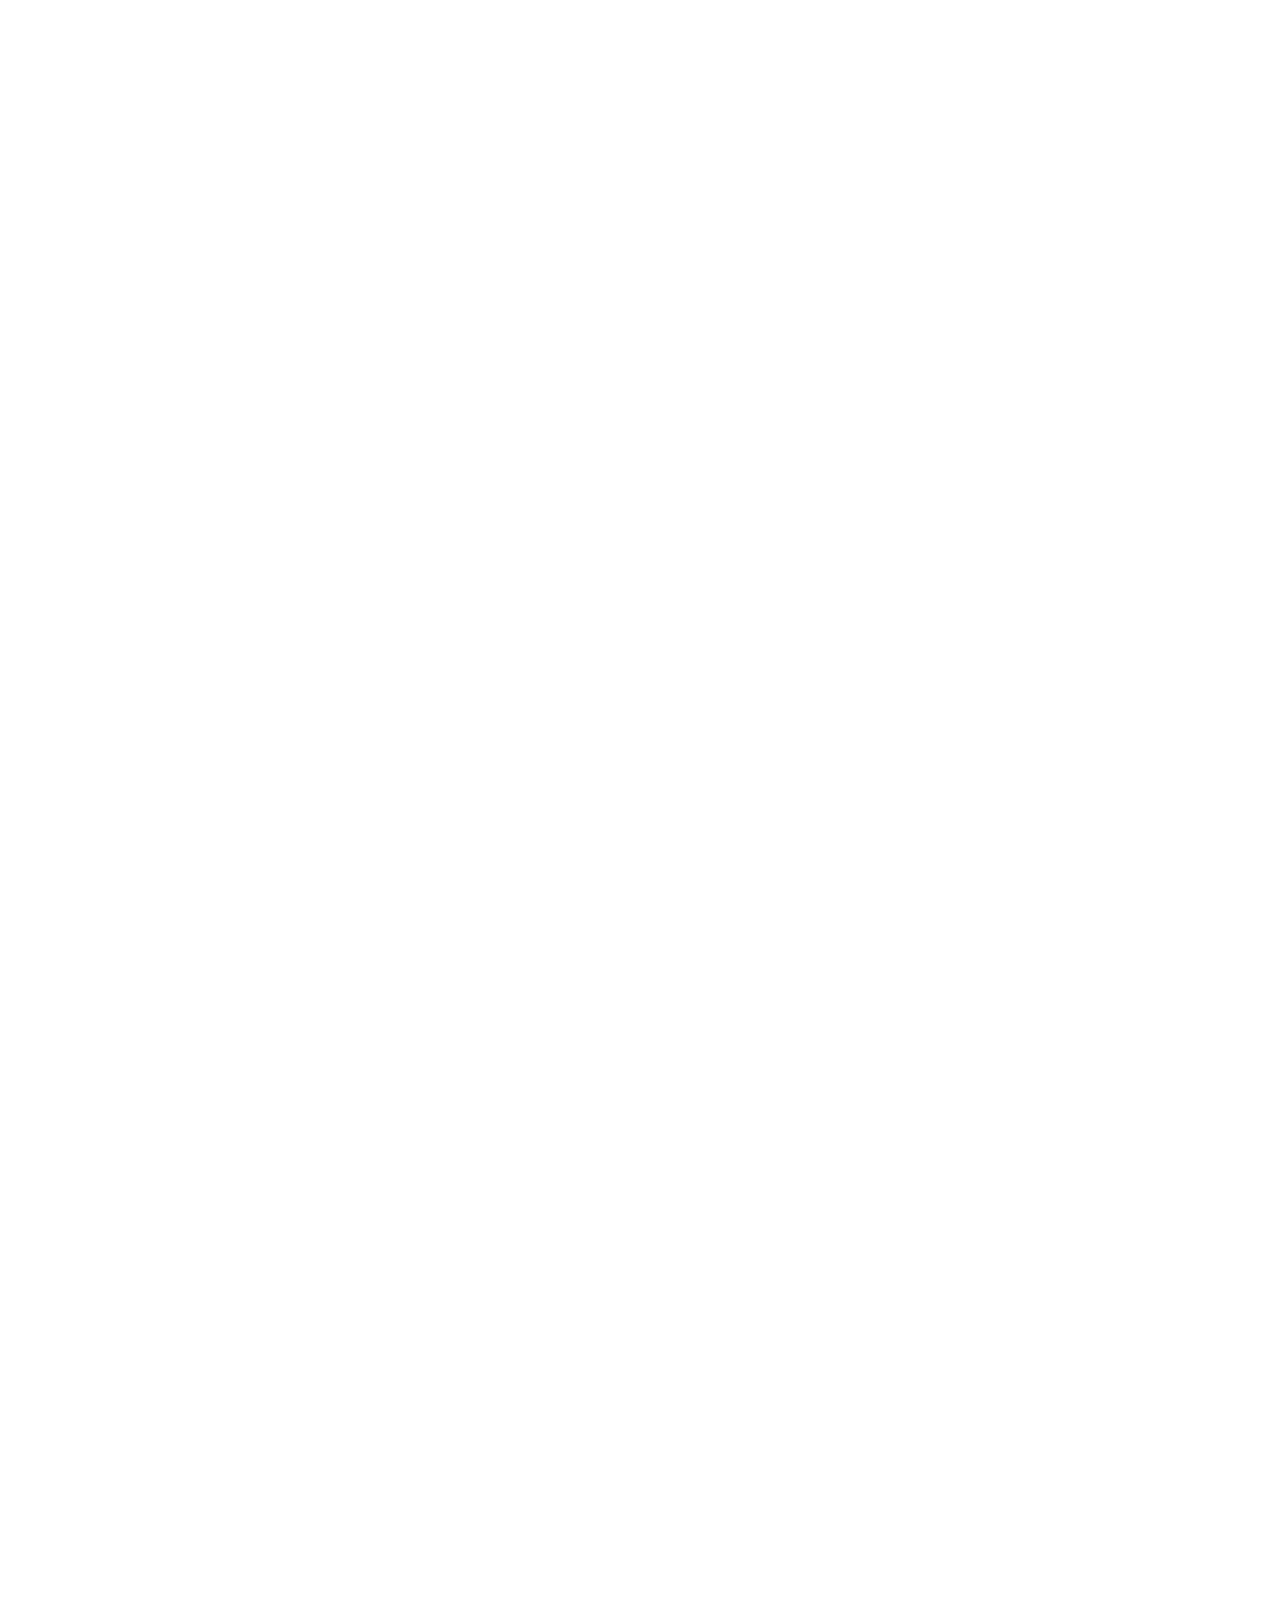
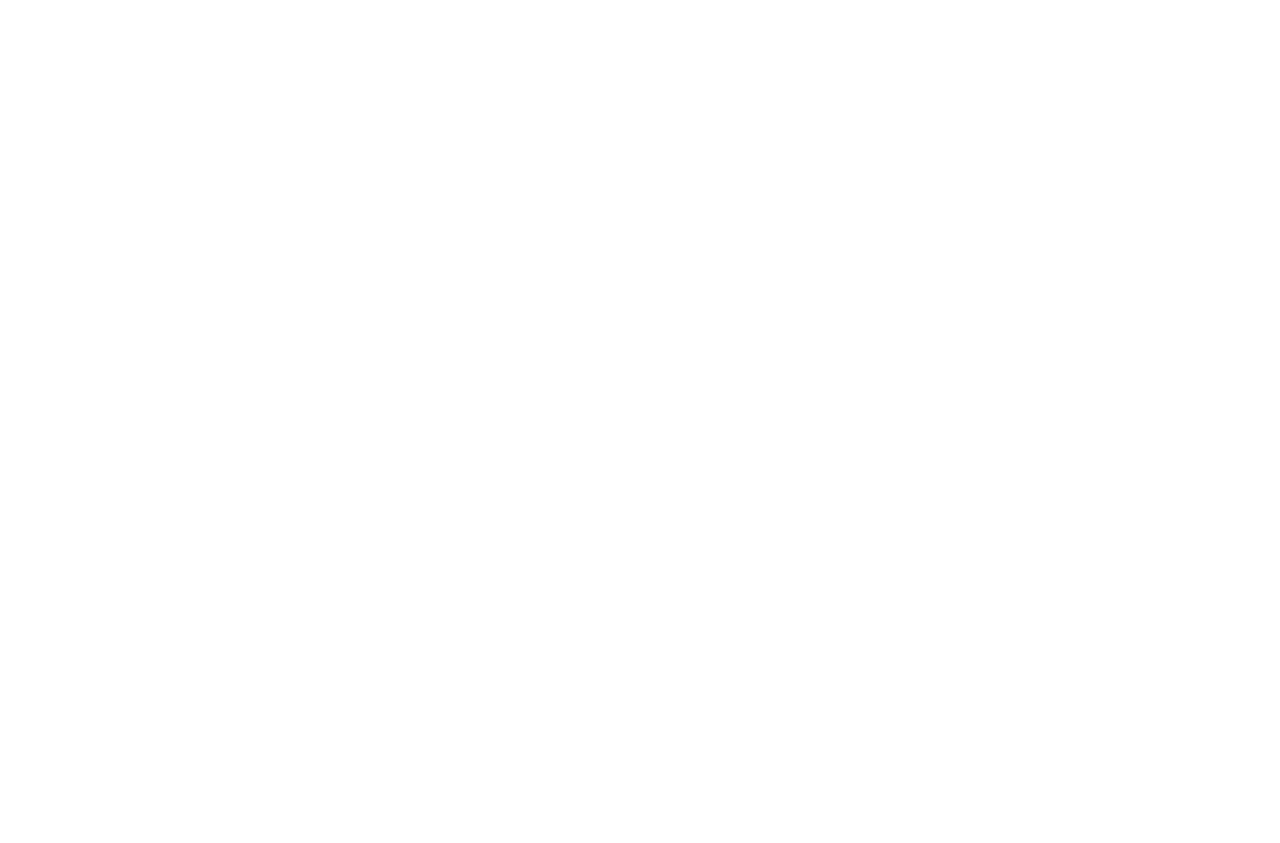
==== about.html @ 62fd4edf "Initial commit" ====
<!DOCTYPE html>
<html lang="en">
<head>
    <meta charset="UTF-8">
    <meta name="viewport" content="width=device-width, initial-scale=1.0">
    <title>Universe University</title>
    <link rel="stylesheet" href="offlines/bootstrap.min.css">
    <link rel="stylesheet" href="offlines/tabler-icons/webfont/tabler-icons.min.css">

    <link rel="stylesheet" href="styles.css">
    <link rel="stylesheet" href="responsiveness.css">
    <link rel="icon" href="images/single.png">
    <link rel="stylesheet" href="https://cdnjs.cloudflare.com/ajax/libs/odometer.js/0.4.8/themes/odometer-theme-default.css"/>
</head>
<body>

    <div class="overflow-x-hidden">
        
        <nav class="navbar navbar-expand-lg fixed-top">
            <div class="container d-flex flex-row">
                <a class="navbar-brand" href="#" style="width: 15%;">
                    <img src="images/multiple2.png" alt="" class="img-fluid" width="" height="20px">
                </a>
                <button class="navbar-toggler" type="button" data-bs-toggle="collapse" data-bs-target="#navbarSupportedContent" aria-controls="navbarSupportedContent" aria-expanded="false" aria-label="Toggle navigation">
                    <span class="navbar-toggler-icon"></span>
                </button>
                <div class="collapse navbar-collapse" id="navbarSupportedContent">
                    <ul class="navbar-nav mx-auto gap-4 mb-2 mb-lg-0">
                        <li class="nav-item">
                            <a class="nav-link px-2" aria-current="page" href="index">Home</a>
                        </li>
                        <li class="nav-item">
                            <a class="nav-link px-2" href="#academics">Courses</a>
                        </li>
                        <li class="nav-item">
                            <a class="nav-link px-2 active" href="#">About</a>
                        </li>
                        <li class="nav-item">
                            <a class="nav-link px-2" href="contact">Contact</a>
                        </li>
                    </ul>
                    <div class="d-flex flex-row gap-3 align-items-center">
                        <a href="login" class="btn" style="color: var(--deep) !important;">Login</a>
                        <a href="applicationform" class="btn navbtn d-flex align-items-center gap-2 justify-content-center"><span>Apply Now</span> <i class="ti ti-arrow-right"></i></a>
                    </div>
                </div>
            </div>
        </nav>

        <section class="R-herosection py-5">
            <div class="container pt-5">
                <div class="row d-flex align-items-center justify-content-center">
                    <div class="col-12 h-100">
                        <div class="card bg-transparent text-light border-0">
                            <h1 class="fw-bold">About Universe University</h1>
                            <p class="fs-5 d-flex gap-2"><a class="nav-link" href="index">Home</a> / <a class="nav-link" href="#">About</a></p>
                        </div>
                    </div>
                </div>
            </div>
        </section>

        <section class="about about2 py-5">
            <div class="container">
                <div class="row">
                    <div class="col mt-3 mb-5">
                        <div class="card text-center bg-transparent border-0">
                            <h3>About Universe University</h3>
                            <p class="fw-bol">🎓 Our education system inspires the next generation</p>
                        </div>
                    </div>
                    <div class="col-12">
                        <div class="card-img1 me-3 d-none d-lg-block d-md-block">
                            <img src="images/img5.jpg" alt="" class="img-fluid">
                        </div>
                        <p>At Universe University, we take pride in nurturing the minds of tomorrow. Our commitment to excellence extends beyond textbooks and lecture halls. Here's why our education system stands out:</p>
                        <ul class="p-0">
                            <li><b>Holistic Learning</b>: We believe education is more than facts and figures. It's about fostering critical thinking, creativity, and empathy. Our interdisciplinary approach encourages students to explore diverse subjects, bridging gaps between theory and practice.</li>
                            <li><b>Faculty Excellence</b>: Our esteemed faculty members are not just educators; they're mentors, researchers, and industry experts. They ignite curiosity, challenge norms, and inspire students to reach their full potential.</li>
                        </ul>
                        <ul class="p-0">
                            <li><b>Cutting-Edge Curriculum</b>: Our curriculum evolves with the times. We integrate emerging technologies, global perspectives, and real-world applications. Students engage in hands-on projects, internships, and collaborative ventures.</li>
                            <li><b>Innovation Hub</b>: Our campus buzzes with innovation. From hackathons to entrepreneurship boot camps, we empower students to create,disrupt, and lead. The spirit of innovation permeates every corner, from labs to dorm rooms.</li>
                            <li><b>Global Exposure</b>: We believe in expanding horizons. Our exchange programs, study abroad opportunities, and international partnerships connect students to a global network. Cultural diversity enriches the learning experience, fostering open-mindedness and adaptability.</li>
                        </ul>
                        <div class="card-img2 me-3 d-none d-lg-block d-md-block">
                            <img src="images/img5.jpg" alt="" class="img-fluid">
                        </div>
                        <ul class="p-0">
                            <li><b>Character Building</b>:Beyond academics, we emphasize character development. Integrity, resilience, and compassion are woven into our ethos. Students graduate not only with degrees but also with a sense of purpose and responsibility.</li>
                            <li><b>Alumni Impact</b>: Our alumni are trailblazers. They lead Fortune 500 companies, drive social change, and shape policy. Their success stories inspire current students, creating a powerful legacy.</li>
                        </ul>
                        <p>At Universe University, education transcends classrooms, it ignites passions, fuels dreams, and prepares the next generation for a dynamic world. Join us on this transformative journey!<br>Feel free to explore our website or reach out for more information.</p>
                        <a href="applicationform" class="btn mt-3 aboutbtn d-flex gap-2 align-items-center justify-content-center w-25"><span>Start Application</span> <i class="ti ti-arrow-right"></i></a>
                    </div>
                </div>
            </div>
        </section>

        <section class="campinfo aboutstats py-5">
            <div class="container">
                <div class="row align-items-center" id="countersSection">
                    <div class="col-12 my-3">
                        <h1 class="fw-bold">Check out the Figures...</h1>
                    </div>
                    <div class="col-lg-3 col-md-6 col-12 my-3">
                        <div class="card statcard border-0 p-3 text-center">
                            <div class="d-flex statistics text-center align-items-center justify-content-center">
                                <div class="odometer text-center" id="odometer1"></div>
                            </div>
                            <h6>Years of Existence</h6>
                        </div>                        
                    </div>
                    <div class="col-lg-3 col-md-6 col-12 my-3">
                        <div class="card statcard border-0 p-3 text-center">
                            <div class="d-flex statistics text-center align-items-center justify-content-center">
                                <div class="odometer text-center" id="odometer2"></div>
                                <span style="margin-top: -5px;">+</span>
                            </div>
                            <h6>Staffs &amp; Management</h6>
                        </div>                        
                    </div>
                    <div class="col-lg-3 col-md-6 col-12 my-3">
                        <div class="card statcard border-0 p-3 text-center">
                            <div class="d-flex statistics gap-1 text-center align-items-center justify-content-center">
                                <div class="odometer text-center" id="odometer3"></div>
                                <span style="margin-top: -5px;">M+</span>
                            </div>
                            <h6>Global Students</h6>
                        </div>                        
                    </div>
                    <div class="col-lg-3 col-md-6 col-12 my-3">
                        <div class="card statcard border-0 p-3 text-center">
                            <div class="d-flex statistics text-center align-items-center justify-content-center">
                                <div class="odometer text-center" id="odometer4"></div>
                                <span style="margin-top: -5px;">+</span>
                            </div>
                            <h6>Cultures &amp; Nationalities</h6>
                        </div>                        
                    </div>
                </div>
            </div>
        </section>

        <section class="faq py-5" id="faq">
            <div class="container">
                <div class="row align-items-center">
                    <div class="col-lg-6 col-md-6 col-12 my-3 d-none d-lg-block d-md-block">
                        <div>
                            <img src="images/img23.png" alt="" class="img-fluid">
                        </div>
                    </div>
                    <div class="col-lg-6 col-md-6 col-12 my-3">
                        <div class="faqs">
                            <h1 class="fw-bold mb-5">Faqs</h1>
                            <div class="accordion accordion-flush" id="accordionFlushExample">
                                <div class="accordion-item">
                                    <h2 class="accordion-header" id="flush-headingOne">
                                        <button class="accordion-button collapsed" type="button" data-bs-toggle="collapse" data-bs-target="#flush-collapseOne" aria-expanded="false" aria-controls="flush-collapseOne">About Universe University</button>
                                    </h2>
                                    <div id="flush-collapseOne" class="accordion-collapse collapse" aria-labelledby="flush-headingOne" data-bs-parent="#accordionFlushExample">
                                        <div class="accordion-body">
                                            Universe University was established by O.A Serah in 2024 for the public benefit. Afterwards, it is recognized globally... Esthablished to provide world-class education, Universe is actively building the future. We take pride in nurturing the minds of tomorrow. Our commitment to excellence extends beyond textbooks and lecture halls.
                                        </div>
                                    </div>
                                </div>
                                <div class="accordion-item">
                                    <h2 class="accordion-header" id="flush-headingTwo">
                                        <button class="accordion-button collapsed" type="button" data-bs-toggle="collapse" data-bs-target="#flush-collapseTwo" aria-expanded="false" aria-controls="flush-collapseTwo">Universe University Location</button>
                                    </h2>
                                    <div id="flush-collapseTwo" class="accordion-collapse collapse" aria-labelledby="flush-headingTwo" data-bs-parent="#accordionFlushExample">
                                        <div class="accordion-body">
                                            Somewhere not in the blue
                                        </div>
                                    </div>
                                </div>
                                <div class="accordion-item">
                                    <h2 class="accordion-header" id="flush-headingThree">
                                        <button class="accordion-button collapsed" type="button" data-bs-toggle="collapse" data-bs-target="#flush-collapseThree" aria-expanded="false" aria-controls="flush-collapseThree">Universe University Catchment</button>
                                    </h2>
                                    <div id="flush-collapseThree" class="accordion-collapse collapse" aria-labelledby="flush-headingThree" data-bs-parent="#accordionFlushExample">
                                        <div class="accordion-body">
                                            Places within 72km radius
                                        </div>
                                    </div>
                                </div>
                            </div>
                        </div>
                    </div>
                </div>
            </div>
        </section>

        <section class="newsletter py-5">
            <div class="container">
                <h2 class="mb-5">Academic News</h2>
                <div class="row align-items-center">
                    <div class="col-lg-8 col-12">
                        <div class="row news">
                            <div class="col-lg-6 col-md-6 my-3 col-12 mx-auto">
                                <div class="card bg-transparent border-0 p-3">
                                    <div class="card-img">
                                        <img src="images/img21.jpg" alt="..." class="img-fluid">
                                    </div>
                                    <div class="card-text mt-3">
                                        <h4>How to apply to universe</h4>
                                        <p>Lorem ipsum dolor sit amet consectetur, adipisicing elit. Quos maiores excepturi quam reprehenderit fugiat mollitia architecto non animi. Accusantium, unde.</p>
                                    </div>
                                </div>
                            </div>
                            <div class="col-lg-6 col-md-6 my-3 col-12 mx-auto">
                                <div class="card bg-transparent border-0 p-3">
                                    <div class="card-img">
                                        <img src="images/img21.jpg" alt="..." class="img-fluid">
                                    </div>
                                    <div class="card-text mt-3">
                                        <h4>Institution Fee Update</h4>
                                        <p>Lorem ipsum dolor sit amet consectetur, adipisicing elit. Quos maiores excepturi quam reprehenderit fugiat mollitia architecto non animi. Accusantium, unde.</p>
                                    </div>
                                </div>
                            </div>
                            <div class="col-6 mx-auto d-none">
                                <div class="card bg-transparent border-0 p-3">
                                    <div class="card-img">
                                        <img src="images/img21.jpg" alt="..." class="img-fluid">
                                    </div>
                                    <div class="card-text mt-3">
                                        <h4>Introducing free counselling sessions</h4>
                                        <p>Lorem ipsum dolor sit amet consectetur, adipisicing elit. Quos maiores excepturi quam reprehenderit fugiat mollitia architecto non animi. Accusantium, unde.</p>
                                    </div>
                                </div>
                            </div>
                        </div>
                    </div>
                    <div class="col-lg-4 col-md-6 col-12 my-3 mx-auto">
                        <div class="subscribe py-5 px-2 text-light gap-3">
                            <i class="ti ti-mail fs-1"></i>
                            <div class="sub-text text-center">
                                <h4 class="m-0">Subscribe To Newsletter</h4>
                                <p class="m-0">Get updates to news & events</p>
                            </div>
                            <form action="index" class="w-100 text-center d-flex flex-column justify-content-center align-items-center gap-2">
                                <input type="email" placeholder="Your Email" class="form-control">
                                <button type="submit" class="btn formbtn">Subscribe</button>
                            </form>
                        </div>
                    </div>
                </div>
            </div>
        </section>

        <footer class="pt-5 pb-3">
            <div class="container">
                <div class="row align-items-center">
                    <div class="col-lg-4 col-md-6 col-12 mt-3">
                        <img src="images/multiple2.png" alt="..." class="img-fluid w-75">
                        <p class="m-0 my-3">Universe University was established by O.A Serah in 2024 for the public benefit. Afterwards, it is recognized globally... Esthablished to provide world-class education, Universe is actively building the future.</p>
                    </div>
                    <div class="col-lg-3 col-md-6 col-12 mt-3">
                        <h4>Useful Links</h4>
                        <ul class="navbar-nav gap-2 mt-3">
                            <li><a class="nav-link p-0" href="applicationform">Application</a></li>
                            <li><a class="nav-link p-0" href="about#faq">FAQ</a></li>
                            <li><a class="nav-link p-0" href="alumni">Alumni</a></li>
                            <li><a class="nav-link p-0" href="#">Terms & conditions</a></li>
                            <li><a class="nav-link p-0" href="#">Privacy policy</a></li>
                        </ul>
                    </div>
                    <div class="col-lg-3 col-md-6 col-12 mt-3">
                        <h4>Our Campus</h4>
                        <ul class="navbar-nav gap-2 mt-3">
                            <li><a class="nav-link p-0" href="index#academics">Find a program</a></li>
                            <li><a class="nav-link p-0" href="#">Admissions</a></li>
                            <li><a class="nav-link p-0" href="chancelloroffice">Office of the Chancellor</a></li>
                            <li><a class="nav-link p-0" href="applicationform">Study on campus</a></li>
                        </ul>
                    </div>
                    <div class="col-lg-2 col-md-6 col-12 mt-3 text-center">
                        <h4>Socials</h4>
                        <ul class="navbar-nav flex-lg-column flex-row gap-2 mt-3 justify-content-center">
                            <li><a href="#" class="nav-link p-0"><i class="fs-4 ti ti-brand-facebook"></i></a></li>
                            <li><a href="#" class="nav-link p-0"><i class="fs-4 ti ti-brand-twitter"></i></a></li>
                            <li><a href="#" class="nav-link p-0"><i class="fs-4 ti ti-brand-instagram"></i></a></li>
                            <li><a href="#" class="nav-link p-0"><i class="fs-4 ti ti-brand-linkedin"></i></a></li>
                            <li><a href="#" class="nav-link p-0"><i class="fs-4 ti ti-brand-youtube"></i></a></li>
                        </ul>
                    </div>
                    <div class="col-12 mt-3">
                        <div class="row align-items-center justify-content-center">
                            <div class="col-lg-4 col-md-4 col-12 mt-3">
                                <a class="nav-link" href="contact#contact">
                                    <div class="d-flex flex-lg-row flex-md-row flex-column align-items-center gap-lg-2 gap-md-2 text-center text-lg-start text-md-start justify-content-center">
                                        <i class="ti ti-location-pin fs-3"></i>
                                        <div class="d-grid">
                                            <span>Address</span>
                                            <span>1312 Greg Street, Sparks. NV 88441</span>
                                        </div>
                                    </div>
                                </a>
                            </div>
                            <div class="col-lg-4 col-md-4 col-12 mt-3">
                                <a class="nav-link" href="mailto:admin@universe.edu">
                                    <div class="d-flex flex-lg-row flex-md-row flex-column align-items-center gap-lg-2 gap-md-2 text-center text-lg-start text-md-start justify-content-center">
                                        <i class="ti ti-mail fs-3"></i>
                                        <div class="d-grid">
                                            <span>Email</span>
                                            <span>admin@universe.edu</span>
                                        </div>
                                    </div>
                                </a>
                            </div>
                            <div class="col-lg-4 col-md-4 col-12 mt-3 mx-auto">
                                <a class="nav-link" href="tel:+2349118136001">
                                    <div class="d-flex flex-lg-row flex-md-row flex-column align-items-center gap-lg-2 gap-md-2 text-center text-lg-start text-md-start justify-content-center">
                                        <i class="ti ti-location-pin fs-3"></i>
                                        <div class="d-grid">
                                            <span>Phone</span>
                                            <span>+234 (0) 911 813 6001</span>
                                        </div>
                                    </div>
                                </a>
                            </div>
                        </div>
                    </div>
                    <div class="col-12 text-center mt-5">
                        <b>All rights reserved by &copy; Universe University '24</b>
                    </div>
                </div>
            </div>
        </footer>
                
    </div>
    

    <script src="offlines/bootstrap.bundle.min.js"></script>
    <script src="offlines/bootstrap.bundle.js"></script>
    <script src="https://cdnjs.cloudflare.com/ajax/libs/odometer.js/0.4.8/odometer.min.js"></script>
    <script>
        const countersSection = document.getElementById('countersSection');
        const observer = new IntersectionObserver(entries => {
            if (entries[0].isIntersecting) {
                countersSection.classList.remove('hidden');
        
                var odometer1 = new Odometer({
                el: document.querySelector('#odometer1'),
                value: 0,
                format: '(,ddd)',
                postProcess: '+',
                });

                var odometer2 = new Odometer({
                el: document.querySelector('#odometer2'),
                value: 0,
                format: '(,ddd)',
                postProcess: '+',
                });

                var odometer3 = new Odometer({
                el: document.querySelector('#odometer3'),
                value: 0,
                format: '(,ddd)',
                preProcess: '+',
                });

                var odometer4 = new Odometer({
                el: document.querySelector('#odometer4'),
                value: 0,
                format: '(,ddd)',
                postProcess: '+',
                });
        
                odometer1.update(68);
                odometer2.update(200);
                odometer3.update(5.5);
                odometer4.update(92);
        
                observer.unobserve(countersSection);
            }
        }, { threshold: 1.0 });

        observer.observe(countersSection);
    </script>
</body>
</html>
---- styles.css ----
:root{
    --deep: #F5E7B2;
    --deeper: #F9D689;
    --deepest: #E0A75E;
    --deepsy: #973131;
}
*{
    margin: 0;
    padding: 0;
    box-sizing: border-box;
}
body{
opacity: 0%;
}
::-webkit-scrollbar{
    display: none;
}
.nav-brand{
    border: none;
    outline: none;
}
.navbtn,
.herobtn,
.aboutbtn,
.academicsbtn,
.formbtn,
.howbtn,
.refresh,
.filterBtn{
    background: var(--deepest);
    color: var(--deepsy);
    padding: 10px 20px;
    border: none;
    outline: none;
    height: 50px;
    .ti{
        font-size: 20px;
    }
}
.navbtn:hover,
.herobtn:hover,
.aboutbtn:hover,
.howbtn:hover,
.formbtn:hover,
.academicsbtn:hover{
    background: var(--deepest);
    color: var(--deepsy);
}
.navbar{
    background: #F5E7B26a;
    backdrop-filter: blur(5px);
    color: #fff;
    width: 95%;
    margin: 20px auto;
    border-radius: 30px;
}
.navbar .active,
.navbar .nav-link{
    color: var(--deepsy) !important;
    font-weight: 600;
}
.navbar .active,
.navbar .nav-link:hover,
.navbar .nav-link:active,
.navbar .nav-link:focus{
    font-weight: 800;
    color: var(--deepsy);
    background: linear-gradient(135deg, #aa64e819, #4259ee16);
    backdrop-filter: blur(20px);
    border-radius: 5px;
}
.herosection{
    background: linear-gradient(135deg, #1f1c16e9, #1f1c167c, #f9d58967), url(images/img3.jpg);
    background-position: center;
    background-size: cover;
    height: 100vh;
    display: flex;
    place-items: center;
}
.herosection .card{
    color: #ffffff;
}
.herosection h1{
    font-size: 45px;
}
.about .card-img{
    background: #fff;
    border: 10px solid #00000082;
    border-right: none;
}
.about img{
    transform: translateX(2%);
    border: 10px solid #fff;
    border-left: none;
}
.herosection .card,
.about .card,
.campinfo .campinfocard{
    width: 90%;
    line-height: 1.5;
}
.campinfo{
    position: relative;
}
.campinfo .statcard{
    background: #ffffffee;
}
.campinfo .statistics{
    font-size: 2rem;
    font-weight: 900;
}
.campinfo h6{
    font-size: 14px;
}
.campinfo::before{
    position: absolute;
    top: 40%;
    left: 39%;
    content: "";
    width: 20%;
    height: 15%;
    overflow: hidden;
    background: url(images/multiple2.png);
    background-position: center;
    background-size: contain;
    background-repeat: no-repeat;
    opacity: 20%;
    z-index: -1;
}
.campinfo .statcard,
.how .howcard,
.news .card,
.academics .acadcard{
    box-shadow: 1px 1px 10px #d7d7d7;
}
.campinfo .statcard:hover,
.how .howcard:hover,
.news .card:hover,
.academics .acadcard:hover{
    scale: 1.05;
    transition: .2s;
    cursor: pointer;
    box-shadow: 1px 1px 10px var(--deep);
    .number{
        transition: .8s;
        -webkit-text-stroke: 5px var(--deepest);
    }
}
.how .number{
    opacity: 0.2;
    color: transparent;
    padding: 0;
    margin: 0;
    background-size: cover;
    background-position: center;
    -webkit-background-clip: text;
    background: var(--deep);
    background-clip: text;
    -webkit-text-stroke: 1px #28282257;
    font-size: 12rem;
    position: absolute;
    right: 0;
    z-index: -1;
    transform: translateY(-30%);
    font-weight: 900;
}
.how .howcard{
    position: relative;
    line-height: 1.8;
}
.testimonials{
    background: #F5E7B236;
    height: max-content;
    overflow: hidden;
}
.testimonials .testicard h4{
    line-height: 1.5;
}
.testimonials .testicard .ti,
.testimonials .testicard .rating{
    font-size: 20px;
    color: #ffa200d4;
}
.testimonials .testicard::before,
.testimonials .testicard::after{
    width: 100%;
    height: 100%;
    position: absolute;
    opacity: 30%;
    color: transparent;
    padding: 0;
    margin: 0;
    -webkit-background-clip: text;
    background: var(--deepsy);
    background-clip: text;
    z-index: -1;
    font-size: 6.5rem;
    font-weight: 900;
    text-shadow: 3px 3px 0px var(--deepest);
    -webkit-text-stroke: 1px var(--deepest);
    color: var(--deepsy);
}
.testimonials .testicard::before{
    content: "Universe";
    left: 10%;
    top: 10%;
}
.testimonials .testicard::after{
    content: "University";
    left: 100%;
    top: 15%;
}
.testimonials .testimgs{
    display: flex;
    justify-content: center;
    flex-wrap: wrap;
    gap: 2rem;
    margin-left: auto;
}
.testimonials .testimgs img:hover,
.testimonials .testimgs img.selected,
.testimonials .testimgs img:focus{
    transform: scale(1.05);
    opacity: 1;
    border-color: var(--states-focused, var(--deeper));
}
.testimonials .testimgs img{
    width: 25%;
    cursor: pointer;
    opacity: 60%;
    border: 10px solid #ffffff;
    box-shadow: 10px 10px 10px #7979795c;
}
.gallery .gallery-img{
    border: 1px solid var(--deepsy);
    text-align: center !important;
    opacity: 0.7;
    cursor: pointer;
}
.gallery .gallery-img img{
    cursor: zoom-in;
    width: 25%;
    object-fit: cover;
    border: 1px solid var(--deepsy);
}
.modal.fade{
    width: 100vw !important;
    max-height: 90vh !important;
}
.modal img{
    cursor: zoom-in;
}
.modal .control-btn .btn{
    background: var(--deepsy) !important;
    border-radius: 1rem;
    display: flex;
    justify-content: center;
    align-items: center;
    width: 50px;
    height: 50px;
    color: var(--deeper) !important;
}
.newsletter .subscribe{
    border-radius: 5px;
    background: linear-gradient(135deg, #F9D6896a, #F9D6898a), url(images/img11.jpg);
    background-size: cover;
    background-position: center;
    background-repeat: no-repeat;
    display: flex;
    place-items: center;
    justify-content: center;
    align-items: center;
    flex-direction: column;
}
.newsletter .subscribe .form-control{
    box-shadow: none;
    border: none;
    outline: none;
    border-radius: 0px;
    width: 80%;
}
.newsletter .subscribe .btn{
    width: 60%;
}
footer{
    background: url(images/img22.png), linear-gradient(300deg,#2b251ae9, #1f1c16e9);
    background-position: center;
    background-size: cover;
    position: relative;
    background-repeat: no-repeat;
    color: #fff;
}
footer .nav-link:hover{
    color: var(--deepest);
}
.R-herosection{
    background: linear-gradient(135deg, #1f1c16e9, #1f1c167c, #f9d58967), url(images/img21.jpg);
    background-position: center;
    background-size: cover;
    height: 50vh;
    display: flex;
    place-items: center;
}
.R-herosection .card{
    border: none;
}
.contact .contactcard{
    background: var(--deepsy);
    border: none;
    border-radius: 10px;
    color: var(--deeper);
    box-shadow: -3px -3px 10px #d7d7d7;
}
.contactcard h3,
.contactcard h4{
    color: #fff;
}
.contactcard h1{
    font-weight: 900;
}
.contactcard .form-control{
    box-shadow: 0px 0px 10px #d7d7d7;
    border-color: #d7d7d7;
    border-radius: 0px;
    padding: 10px 0px;
    text-indent: 10px;
    text-transform: uppercase;
}
.contact li{
    background: var(--deepest);
    color: var(--deepsy);
    display: flex;
    justify-content: center;
    align-items: center;
    place-items: center;
    border-radius: 5px;
}
.about2{
    line-height: 25px;
}
.about2 .card-img1{
    float: left;
    clear: both;
    width: 50%;
}
.about2 .card-img2{
    float: right;
    clear: both;
    width: 50%;
}
.about2 li,
.chancellor li{
    list-style: none;
    word-spacing: 3px;
}
.about2 li::before,
.chancellor li::before{
    opacity: 80%;
    content: "";
    margin-right: .3rem;
    width: 50px;
    height: 50px;
    padding: 0 .5rem;
    background: url("images/single.png");
    background-size: contain;
    background-repeat: no-repeat;
    background-position: center;
}
.faqs{
    padding: 2rem;
    box-shadow: 5px 5px 20px #d7d7d7;
    .icon{
        transition: transform 0.3s;
    }
    .card{
        margin-bottom: 1rem;
        border: none;
    }
    .card-body{
        border-top: 1px solid #dee2e6;
    }
    .card:not(:last-of-type) .card-header{
        border-bottom: 1px solid #dee2e6;
    }
}
.faq h1{
    color: var(--deepsy);
}
.faq .accordion-button{
    color: #425aee;
    color: var(--deepest);
    box-shadow: 5px 5px 20px #d7d7d7;
}
.faq .accordion-body{
    color: #000;
}
.faq .accordion-header{
    position: relative;
    display: flex;
    justify-content: space-between;
    align-items: center;
    background-color: #f7f7f7;
    padding: 1rem;
    border: 1px solid #dee2e6;
    border-radius: 0.25rem;
    box-shadow: 0 4px 6px rgba(0, 0, 0, 0.1);
    transition: background-color 0.3s;
    text-decoration: none !important;
}
.faq .accordion-header:hover{
    background-color: #e9ecef;
}
.aboutstats{
    background: #eeeeee95;
    background: var(--deep);
    background: #f5e7b260;
}
.aboutstats h1{
    opacity: 10%;
    color: var(--deepsy);
}
.alumni{
    font-size: 20px !important;
}
.alumni .alumnicard{
    box-shadow: 1px 1px 10px #d7d7d7;
    border: none;
    transition: all 3s ease-in-out;
    position: relative;
}
.alumnicard .card-img img{
    border-radius: 10px;
}
.alumni .alumnicard .over{
    display: flex;
    flex-direction: column;
    gap: 1.5rem;
    font-size: 20px;
    justify-content: center;
    place-items: center;
    padding: 1.5rem;
    position: absolute;
    top: 3.5%;
    width: 10%;
    margin: 0 auto;
    transition: all .5s linear;
    background: #121923;
    background: linear-gradient(#425aee, #7e60ea);
    background: var(--deepest);
    box-shadow: 1px 1px 10px var(--deepsy);
    border-radius: 10px;
    a:hover{
        scale: 1.2;
    }
}
.alumni .alumnicard .down{
    width: 100%;
    transition: all 1s linear;
}
.chancellor{
    font-family: Arial, sans-serif;
    background: #d7d7d740;
    background: #F5E7B236;
    position: relative;
    line-height: 25px;
    word-spacing: 3px;
}
.chancellor section h2{
color: #004080;
}
.chancellor a{
    color: #004080;
    text-decoration: none;
}
.chancellor a:hover{
    text-decoration: underline;
} 
.chancellor .card{
    transition: all 3s ease-in-out;
    background: transparent;
    border: none;
    position: relative;
    float: right;
    margin-left: 2rem;
    clear: both;
    width: 30%;
}
.chancellor .card img{
    max-width: auto;
    border-radius: 10px;
}
.chancellor .over{
    display: flex;
    flex-direction: row;
    gap: 2rem;
    font-size: 20px;
    justify-content: center;
    place-items: center;
    padding: 1rem;
    position: absolute;
    bottom: 1%;
    width: 90%;
    left: 5%;
    /* visibility: hidden; */
    margin: 0 auto;
    transition: all .5s linear;
    background: var(--deepest);
    box-shadow: 1px 1px 10px var(--deepsy);
    border-radius: 10px;
    a:hover{
        scale: 1.2;
    }
}
.chancellor::before,
.chancellor::after{
    width: 100%;
    height: 100%;
    position: absolute;
    opacity: 20%;
    padding: 0;
    margin: 0;
    -webkit-background-clip: text;
    background-clip: text;
    z-index: -1;
    font-size: 15.5rem;
    transform: rotate(-20deg);
    font-weight: 900;
    text-shadow: 5px 5px 0px var(--deepest);
    -webkit-text-stroke: 1px var(--deepest);
    color: var(--deepsy);
}
.chancellor::before{
    content: "Universe";
    left: 13%;
    top: 20%;
}
.chancellor::after{
    content: "University";
    left: 10%;
    top: 35%;
}
.chan .newsletter .form-control{
    width: 50% !important;
    border-radius: 0;
    height: 40px;
}
.chan .newsletter .btn{
    width: 20%;
}
.login .login-img img{
    border: 3px solid #ffffffee;
    border-radius: 10px;
    box-shadow: 2px 2px 5px #425aee;
}
.login h1{
    color: var(--deepsy);
    text-shadow: 3px 3px 0px var(--deeper);
}
.applyform{
    background: var(--deepest);
    box-shadow: 5px 5px 0px var(--deep);
    color: #000;
    border-radius: 10px;
}
.applyform h1{
    color: var(--deepsy);
    text-shadow: 3px 3px 0px var(--deeper);
}
.applyform select,
.applyform .form-control{
    box-shadow: 0px 0px 10px #1f1c167c;
    border-color: #d7d7d7;
    border-radius: 0px;
    padding: 10px 0px;
    text-indent: 10px;
    text-transform: uppercase;
}
.applyform select:focus{
    border: none;
    outline: none;
}
.applyform input:focus{
    border-color: var(--deepsy);
    border-width: 1px;
    box-shadow: 2px 2px 5px var(--deepsy);
}
.applyform textarea{
    resize: none;
}
.applyform .herobtn{
    background: var(--deepsy);
    color: var(--deep);
}
.applyform .herobtn i{
    rotate: 45deg;
}
#alerting{
    position: fixed;
    right: 0;
    z-index: 1000000000;
    overflow: hidden !important;
    top: 25%;
}
#alerting .alert{        
    border-top-left-radius: 100px !important;
    border-bottom-left-radius: 100px !important;
    width: 250px;
    height: 50px;
    animation-name: to-left;
    animation-duration: 0.5s;
    animation-timing-function: ease;
    animation-fill-mode: forwards;
}
#alerting i,svg{
    width: 20px !important;
}
#alerting div{
    font-size: 14px;
}
.alert-primary{
    background-color: #2A6DA8;
}
.alert-danger{
    background-color: #ff0000;
}
.alert-success{
    background-color: #019f01;
}
.alert-warning{
     background-color: #ffcc00;
}
---- responsiveness.css ----
@media (min-width:200px) and (max-width:991px) {
    body #side{
        position: absolute !important;
        height: 91vh;
        z-index: 20;
        left: 0;
        width: 50vw !important;
    }
    body.collapsed #side{
        width: 8vw !important;
        left: -7% !important;
    }
    body.collapsed #side .expand-btn{
        right: -3rem;
        width: 3.25rem;
        height: 3.25rem;
        animation: scale 1s ease 0s infinite alternate-reverse;
    }
    body.collapsed #side .expand-btn i{
        transform: rotate(0deg);
        font-size: 1.5rem;
    }
    body.collapsed #side .expand-btn i::before{     
        content: "\f0c9" !important;
    }
    #main{
        width: 100vw !important;
    }
    #main .profile-cover-img-wrapper{
        position: relative;
    }
    #main .profile-cover-img-wrapper .profile-cover-img{
         height: 20vh !important;;
    }
   .forms{
        width: 105% !important;
   }
   .decidess, .decide{
          display: flex !important;
          flex-wrap: wrap;
          align-items: center;
          justify-content: center;
          gap: 1.5rem;
     }
}

@media (min-width:200px) and (max-width:767px) {
    .herosection{
        height: 100vh !important;
    }
    .applyform{
        font-size: 12px;
    }
    .R-herosection{
        height: 40vh !important;
    }
    .aboutbtn{
        width: 65% !important;
    }
    .chancellor .card{
        float: none;
        width: max-content;
        margin-bottom: 2rem;
    }
    .chancellor .card img{
        max-width: auto;
        border-radius: 10px;
    }
    .full-width-list{
        width: 100% !important;
    }
    .general .forms .decidess{
        display: grid;
        grid-template-columns: repeat(2, 1fr) !important;
    }
}

@media (min-width:768px) and (max-width:991px) {
    .aboutbtn{
        width: 30% !important;
    }
    .navbtn,
    .herobtn,
    .aboutbtn,
    .formbtn,
    .refresh,
    .filterBtn{
        width: 40% !important;
    }
    .howbtn{
        width: 70% !important;
    }
    .R-herosection{
        height: 30vh !important;
    }
    .herosection{
        height: 70vh;
    }
    .chancellor .card{
        width: 40% !important;
    }
    .chancellor .card img{
        max-width: auto;
        border-radius: 10px;
    }
    body #side{
        position: absolute !important;
        height: 97vh;
        z-index: 20;
        left: 0;
        width: 50vw !important;
    }
    .sidebar{
        box-shadow: 3px 0px 10px var(--deepsy);
    }
    .logo_wrapper{
        height: 4rem !important;
    }
    #side .logo-small1{
        display: block;
        width: 30% !important;
    }
    .general .forms .decidess{
        display: grid;
        grid-template-columns: repeat(3, 1fr) !important;
    }
}

@media (min-width:200px) and (max-width:475px) {
    .navbar-brand{
        width: 30% !important;
    }
    .chancellor .card1{
        display: none;
    }
    .chancellor .card{
        width: 80% !important;
        img{
            max-width: auto;
            border-radius: 10px;
        }
    }
    .chan .newsletter .form-control{
        width: 80% !important;
    }
    .chan .newsletter .btn{
        width: 50%;
    } 
    .main-content-header .list-inline{
        flex-direction: column !important;
    }
    .general .forms .decidess{
        display: grid;
        grid-template-columns: repeat(1, 1fr) !important;
    }
}

@keyframes gradient-animation_2 {
    0% {
      transform: translateX(-100%);
    }
    100% {
      transform: translateX(100%);
    }
}

@keyframes to-left {
    0% {
      transform: translatex(230%);
      opacity: 1;
    }  
    100% {
      transform: translatex(0);
      opacity: 1;
    }
} 

@keyframes scale {
    from{
        scale: 0.9;
    }
    to{
        scale: 1.1;
    }
}

@keyframes fadeIn {
    from {
         opacity: 0;
         width: 4rem;
    }
    to {
         opacity: 1;
         width: 100%;
    }
}
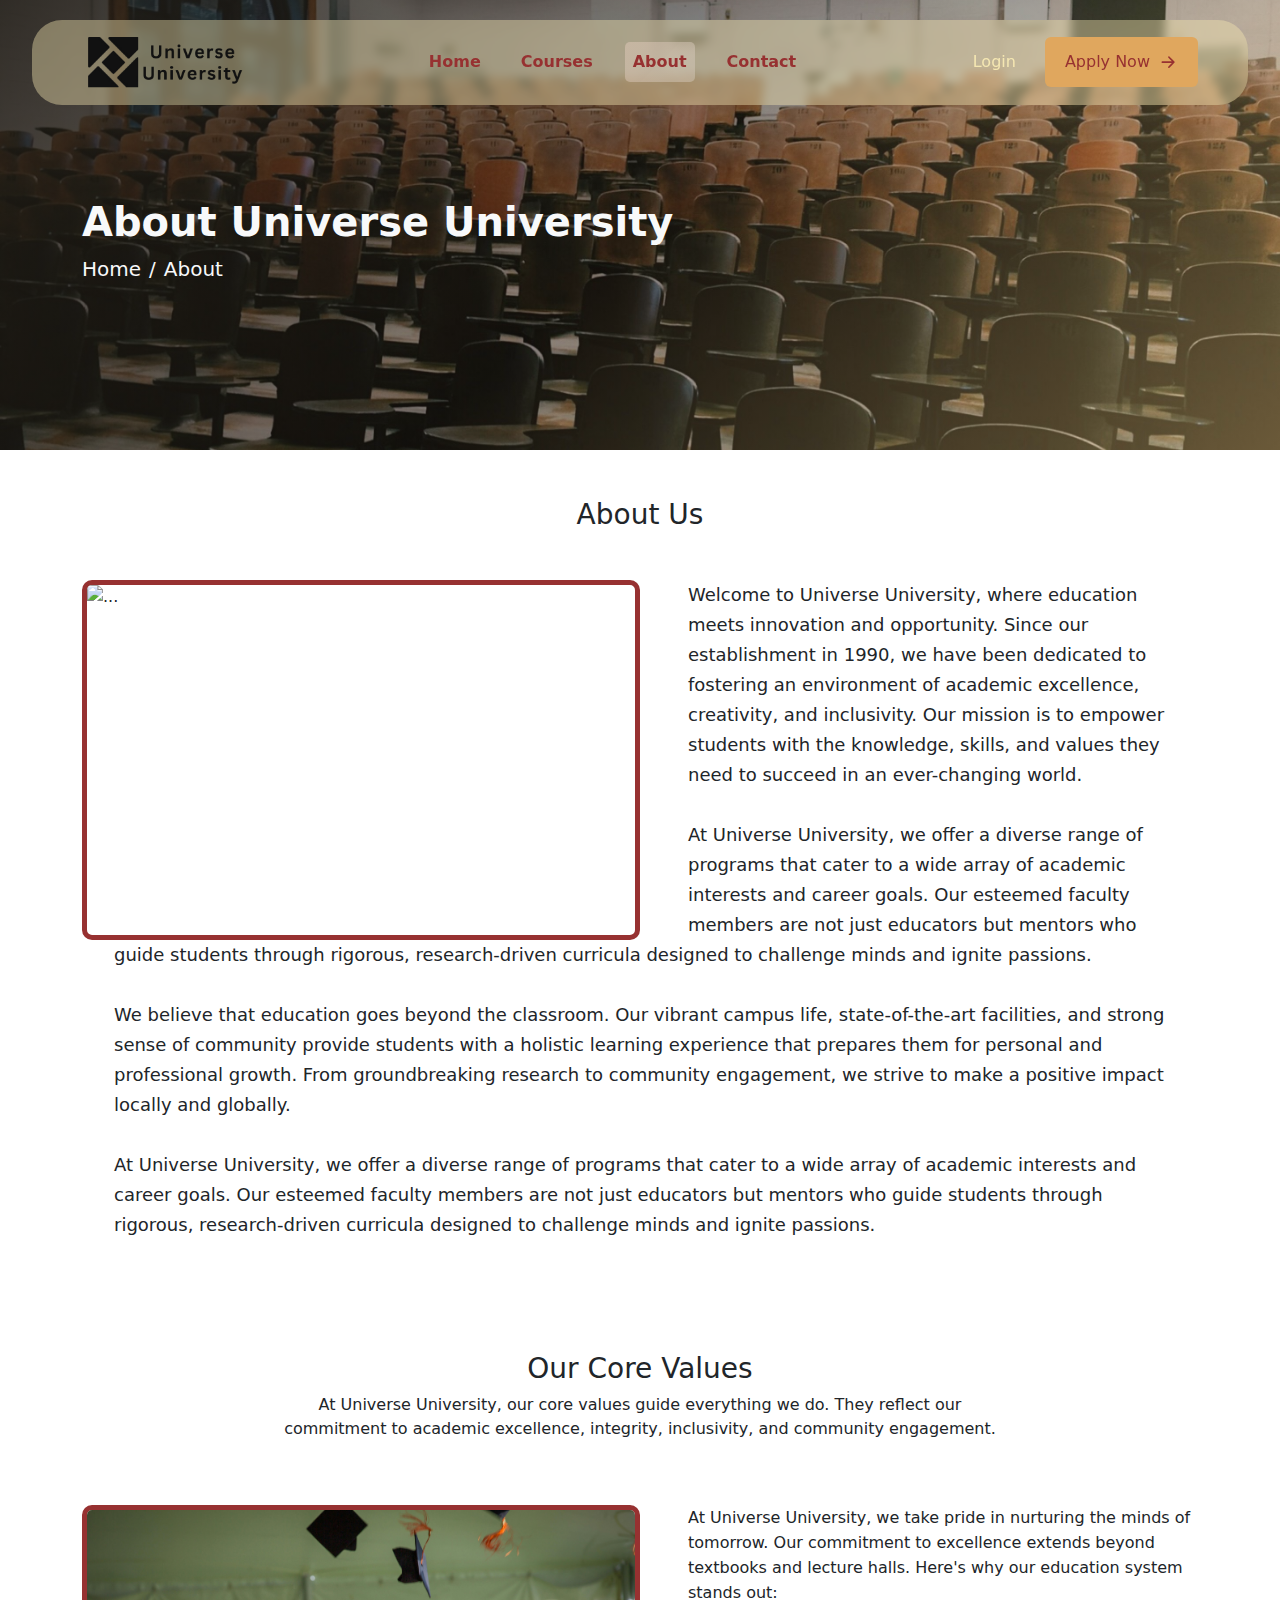
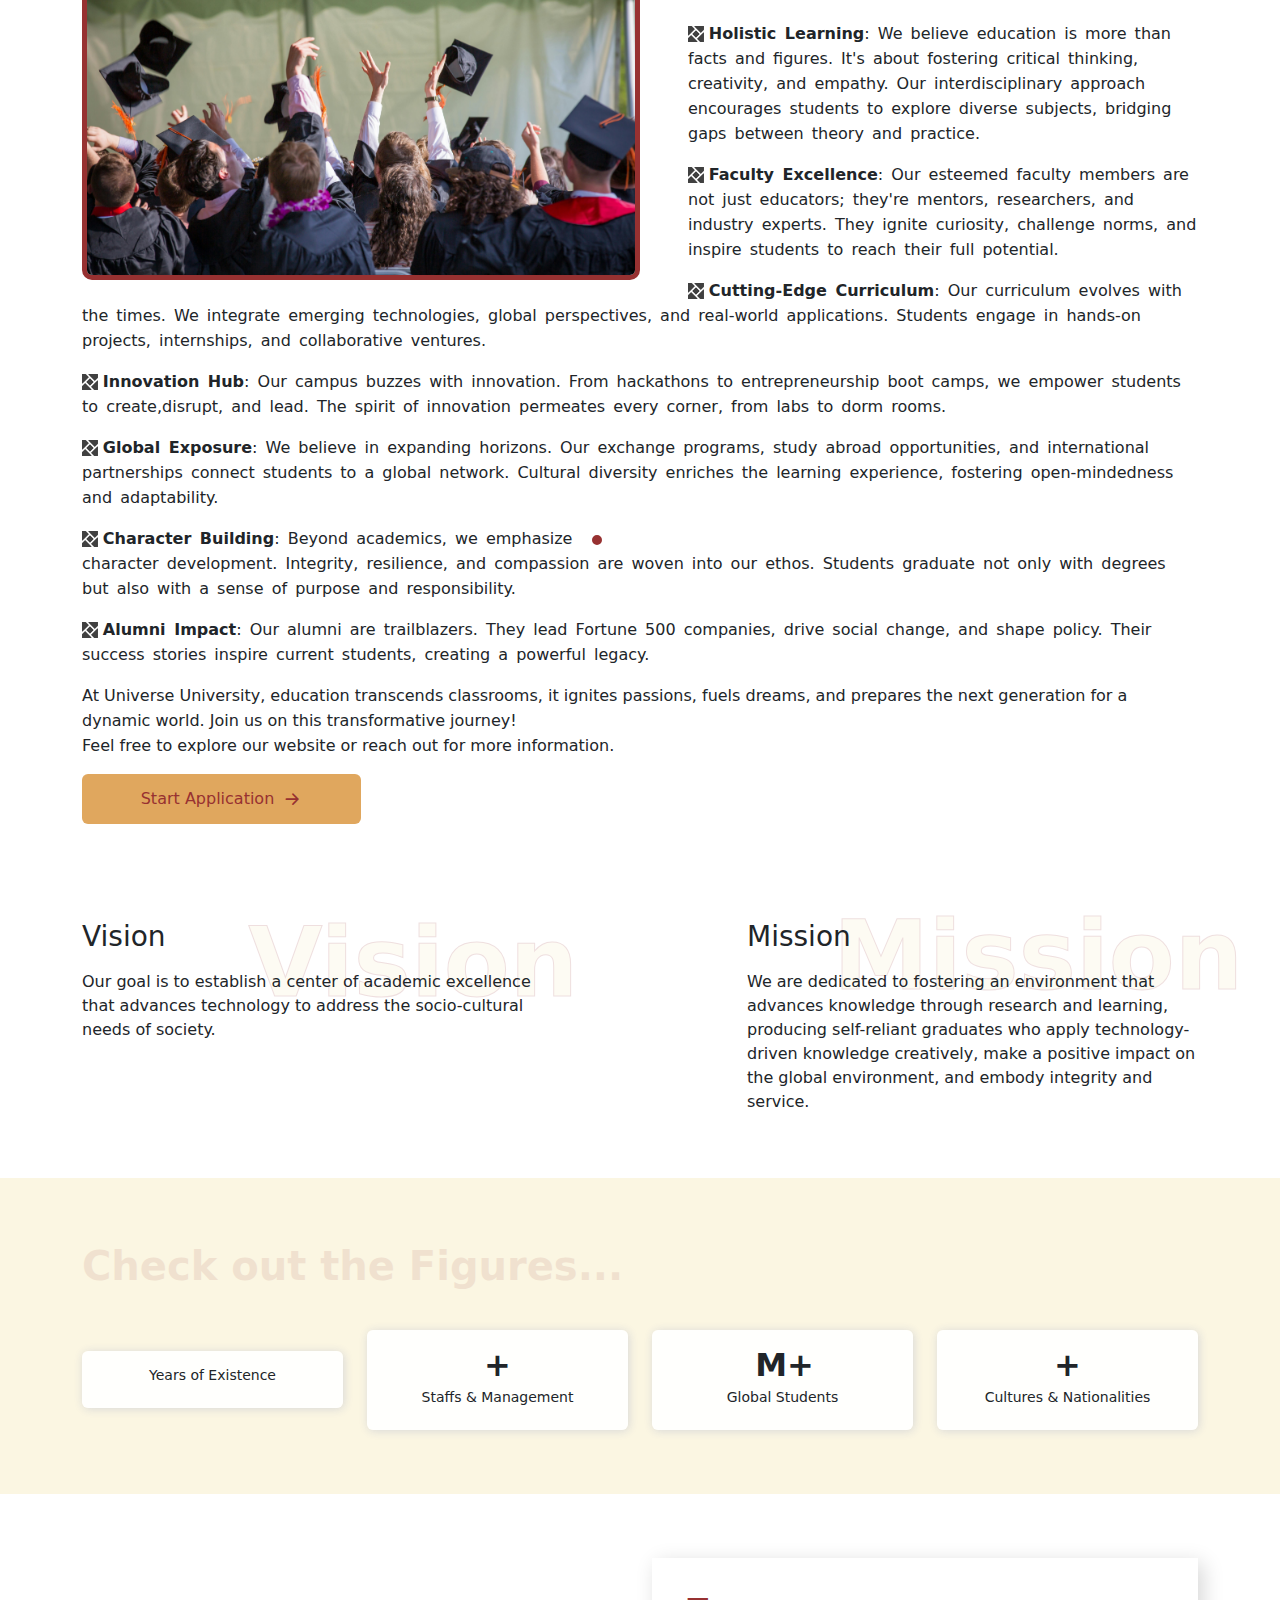
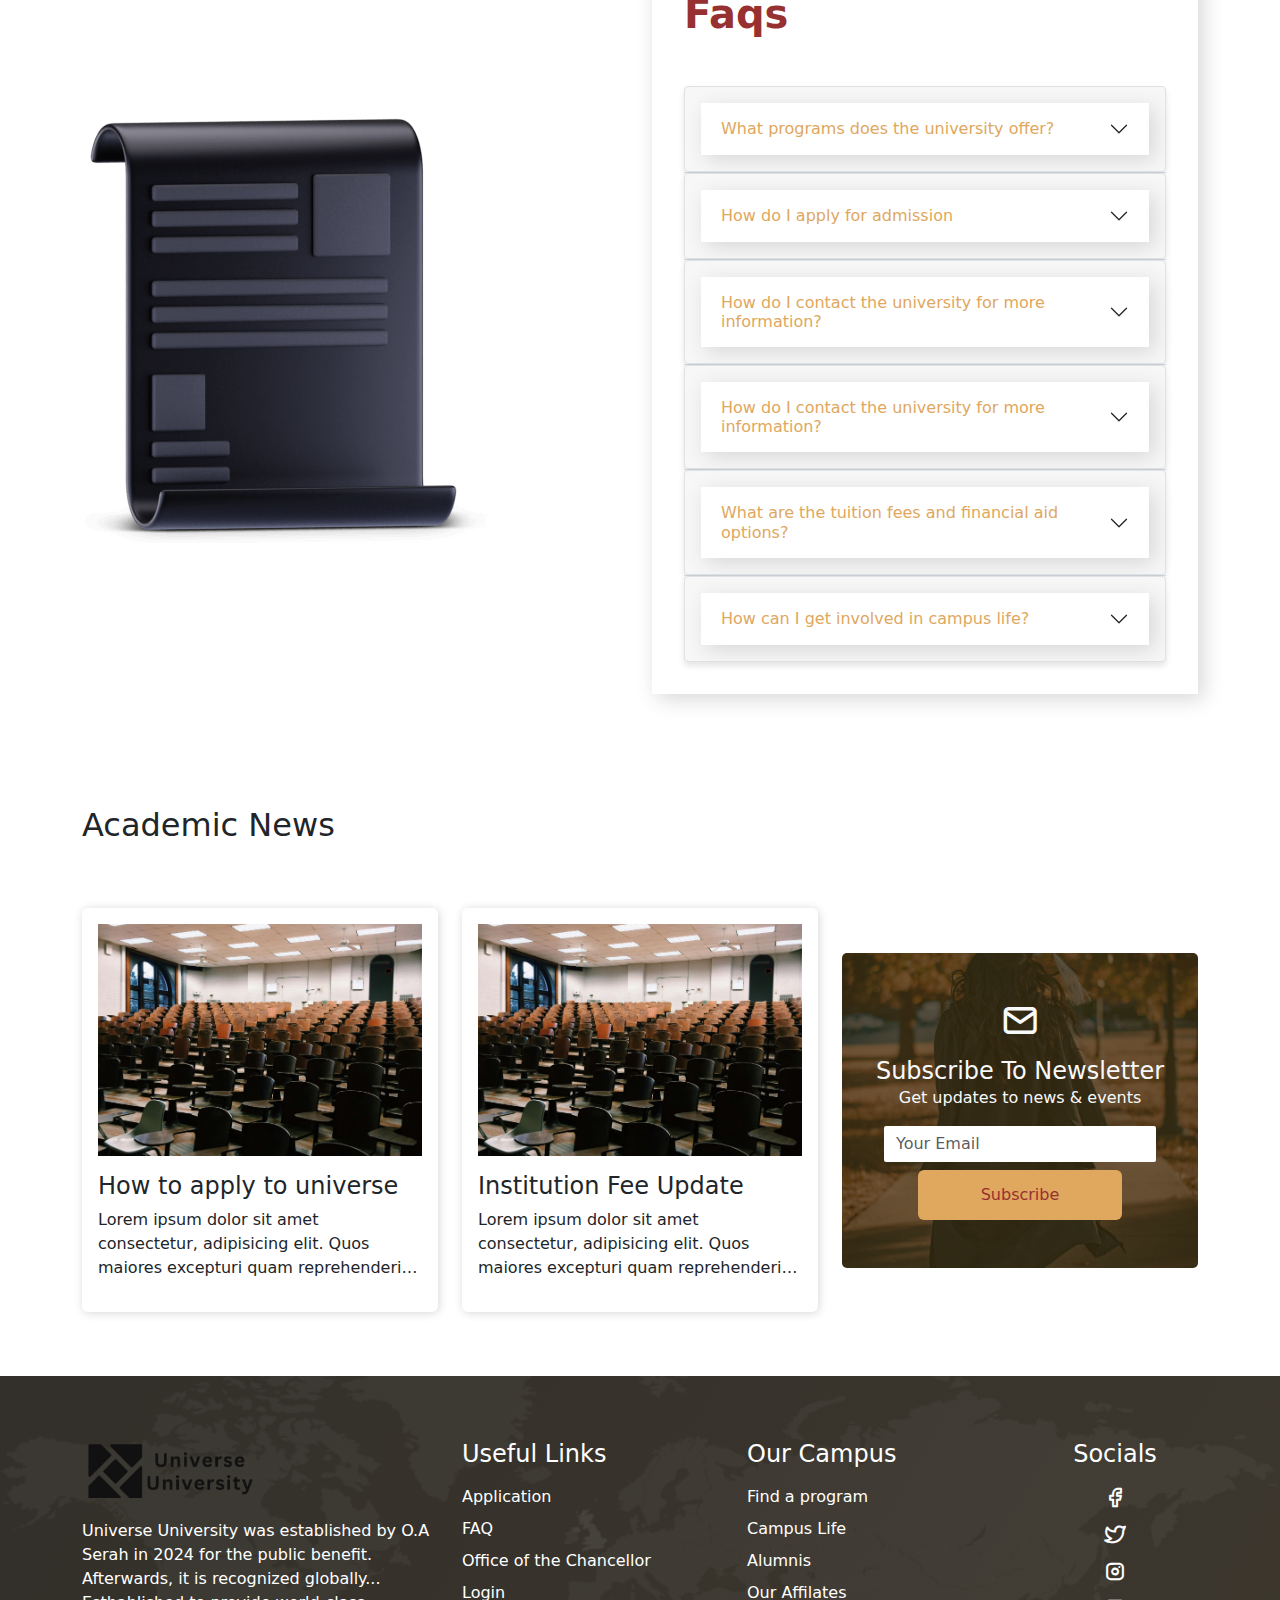
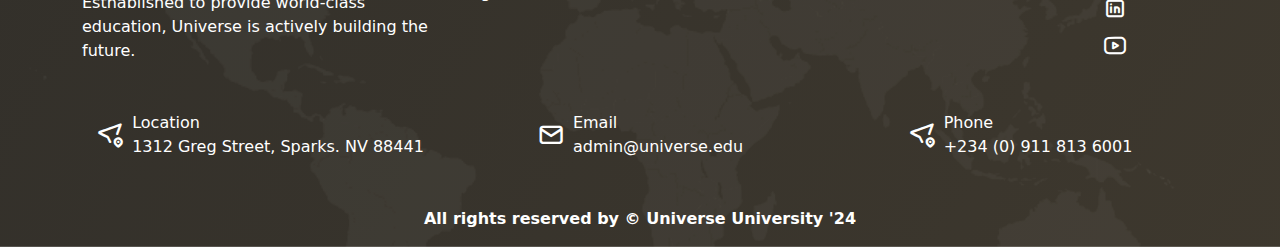
==== commit b209ffe0: "Progress" ====
--- a/about.html
+++ b/about.html
@@ -30,7 +30,7 @@
                             <a class="nav-link px-2" aria-current="page" href="index">Home</a>
                         </li>
                         <li class="nav-item">
-                            <a class="nav-link px-2" href="#academics">Courses</a>
+                            <a class="nav-link px-2" href="index.html#academics">Courses</a>
                         </li>
                         <li class="nav-item">
                             <a class="nav-link px-2 active" href="#">About</a>
@@ -60,17 +60,39 @@
             </div>
         </section>
 
+        <section class="real-about py-5">
+            <div class="container">
+                <div class="row">
+                    <div class="col-12">
+                        <h3 class="mb-5 text-center">About Us</h3>
+                        <div class="card-img me-lg-5 me-md-4">
+                            <img src="https://img.freepik.com/premium-photo/large-building-with-large-number-windows-top_198067-1009371.jpg?w=926" alt="..." class="img-fluid w-100">
+                        </div>
+                        <div class="card-body">
+                            <p class="p-0 m-0">Welcome to Universe University, where education meets innovation and opportunity. Since our establishment in 1990, we have been dedicated to fostering an environment of academic excellence, creativity, and inclusivity. Our mission is to empower students with the knowledge, skills, and values they need to succeed in an ever-changing world.
+                            <br><br>
+                            At Universe University, we offer a diverse range of programs that cater to a wide array of academic interests and career goals. Our esteemed faculty members are not just educators but mentors who guide students through rigorous, research-driven curricula designed to challenge minds and ignite passions.
+                            <br><br>
+                            We believe that education goes beyond the classroom. Our vibrant campus life, state-of-the-art facilities, and strong sense of community provide students with a holistic learning experience that prepares them for personal and professional growth. From groundbreaking research to community engagement, we strive to make a positive impact locally and globally.
+                            <br><br>
+                            At Universe University, we offer a diverse range of programs that cater to a wide array of academic interests and career goals. Our esteemed faculty members are not just educators but mentors who guide students through rigorous, research-driven curricula designed to challenge minds and ignite passions.</p>
+                        </div>
+                    </div>
+                </div>
+            </div>
+        </section>
+
         <section class="about about2 py-5">
             <div class="container">
                 <div class="row">
-                    <div class="col mt-3 mb-5">
-                        <div class="card text-center bg-transparent border-0">
-                            <h3>About Universe University</h3>
-                            <p class="fw-bol">🎓 Our education system inspires the next generation</p>
+                    <div class="col-12 mt-3 mb-lg-5 mb-3">
+                        <div class="card text-center bg-transparent border-0 w-100">
+                            <h3>Our Core Values</h3>
+                            <p class="heading-p mx-auto">At Universe University, our core values guide everything we do. They reflect our commitment to academic excellence, integrity, inclusivity, and community engagement.</p>
                         </div>
                     </div>
                     <div class="col-12">
-                        <div class="card-img1 me-3 d-none d-lg-block d-md-block">
+                        <div class="card-img1 me-lg-5 me-md-3 d-none d-lg-block d-md-block">
                             <img src="images/img5.jpg" alt="" class="img-fluid">
                         </div>
                         <p>At Universe University, we take pride in nurturing the minds of tomorrow. Our commitment to excellence extends beyond textbooks and lecture halls. Here's why our education system stands out:</p>
@@ -83,15 +105,36 @@
                             <li><b>Innovation Hub</b>: Our campus buzzes with innovation. From hackathons to entrepreneurship boot camps, we empower students to create,disrupt, and lead. The spirit of innovation permeates every corner, from labs to dorm rooms.</li>
                             <li><b>Global Exposure</b>: We believe in expanding horizons. Our exchange programs, study abroad opportunities, and international partnerships connect students to a global network. Cultural diversity enriches the learning experience, fostering open-mindedness and adaptability.</li>
                         </ul>
-                        <div class="card-img2 me-3 d-none d-lg-block d-md-block">
-                            <img src="images/img5.jpg" alt="" class="img-fluid">
+                        <div class="card-img2 me-5 d-none d-lg-block d-md-block">
+                            <img src="https://img.freepik.com/premium-photo/beautiful-college-girl-receiving-her-degree-carrying-papers-notepad_752325-36828.jpg?w=996" alt="" class="img-fluid">
                         </div>
                         <ul class="p-0">
-                            <li><b>Character Building</b>:Beyond academics, we emphasize character development. Integrity, resilience, and compassion are woven into our ethos. Students graduate not only with degrees but also with a sense of purpose and responsibility.</li>
+                            <li><b>Character Building</b>: Beyond academics, we emphasize character development. Integrity, resilience, and compassion are woven into our ethos. Students graduate not only with degrees but also with a sense of purpose and responsibility.</li>
                             <li><b>Alumni Impact</b>: Our alumni are trailblazers. They lead Fortune 500 companies, drive social change, and shape policy. Their success stories inspire current students, creating a powerful legacy.</li>
                         </ul>
                         <p>At Universe University, education transcends classrooms, it ignites passions, fuels dreams, and prepares the next generation for a dynamic world. Join us on this transformative journey!<br>Feel free to explore our website or reach out for more information.</p>
                         <a href="applicationform" class="btn mt-3 aboutbtn d-flex gap-2 align-items-center justify-content-center w-25"><span>Start Application</span> <i class="ti ti-arrow-right"></i></a>
+                    </div>
+                </div>
+            </div>
+        </section>
+
+        <section class="misvis py-5">
+            <div class="container">
+                <div class="row justify-content-between">
+                    <div class="col-lg-5">
+                        <div class="card misvis-card bg-transparent">
+                            <h3 class="mb-3">Vision</h3>
+                            <h5>Vision</h5>
+                            <p>Our goal is to establish a center of academic excellence that advances technology to address the socio-cultural needs of society.</p>
+                        </div>
+                    </div>
+                    <div class="col-lg-5">
+                        <div class="card misvis-card bg-transparent">
+                            <h3 class="mb-3">Mission</h3>
+                            <h5>Mission</h5>
+                            <p>We are dedicated to fostering an environment that advances knowledge through research and learning, producing self-reliant graduates who apply technology-driven knowledge creatively, make a positive impact on the global environment, and embody integrity and service.</p>
+                        </div>
                     </div>
                 </div>
             </div>
@@ -145,42 +188,72 @@
         <section class="faq py-5" id="faq">
             <div class="container">
                 <div class="row align-items-center">
-                    <div class="col-lg-6 col-md-6 col-12 my-3 d-none d-lg-block d-md-block">
+                    <div class="col-lg-6 col-12 my-3 d-none d-lg-block">
                         <div>
                             <img src="images/img23.png" alt="" class="img-fluid">
                         </div>
                     </div>
-                    <div class="col-lg-6 col-md-6 col-12 my-3">
+                    <div class="col-lg-6 col-12 my-3">
                         <div class="faqs">
                             <h1 class="fw-bold mb-5">Faqs</h1>
                             <div class="accordion accordion-flush" id="accordionFlushExample">
                                 <div class="accordion-item">
                                     <h2 class="accordion-header" id="flush-headingOne">
-                                        <button class="accordion-button collapsed" type="button" data-bs-toggle="collapse" data-bs-target="#flush-collapseOne" aria-expanded="false" aria-controls="flush-collapseOne">About Universe University</button>
+                                        <button class="accordion-button collapsed" type="button" data-bs-toggle="collapse" data-bs-target="#flush-collapseOne" aria-expanded="false" aria-controls="flush-collapseOne">What programs does the university offer?</button>
                                     </h2>
                                     <div id="flush-collapseOne" class="accordion-collapse collapse" aria-labelledby="flush-headingOne" data-bs-parent="#accordionFlushExample">
                                         <div class="accordion-body">
-                                            Universe University was established by O.A Serah in 2024 for the public benefit. Afterwards, it is recognized globally... Esthablished to provide world-class education, Universe is actively building the future. We take pride in nurturing the minds of tomorrow. Our commitment to excellence extends beyond textbooks and lecture halls.
+                                            We offer a wide range of undergraduate, graduate, and professional programs across various disciplines including Engineering, Business, Arts and Humanities, Sciences, Social Sciences, Health Sciences, and Education. For a detailed list of programs, please visit our <a href="index.html#academics">Academics</a> page.
                                         </div>
                                     </div>
                                 </div>
                                 <div class="accordion-item">
                                     <h2 class="accordion-header" id="flush-headingTwo">
-                                        <button class="accordion-button collapsed" type="button" data-bs-toggle="collapse" data-bs-target="#flush-collapseTwo" aria-expanded="false" aria-controls="flush-collapseTwo">Universe University Location</button>
+                                        <button class="accordion-button collapsed" type="button" data-bs-toggle="collapse" data-bs-target="#flush-collapseTwo" aria-expanded="false" aria-controls="flush-collapseTwo">How do I apply for admission</button>
                                     </h2>
                                     <div id="flush-collapseTwo" class="accordion-collapse collapse" aria-labelledby="flush-headingTwo" data-bs-parent="#accordionFlushExample">
                                         <div class="accordion-body">
-                                            Somewhere not in the blue
+                                            To apply for admission, you need to complete an online application form available on our website. You'll be required to submit your personal info, passport photograph, Next of kin's detail and National Id where applicable. Visit our <a href="applicationform.html">Admissions</a> page.
                                         </div>
                                     </div>
                                 </div>
                                 <div class="accordion-item">
                                     <h2 class="accordion-header" id="flush-headingThree">
-                                        <button class="accordion-button collapsed" type="button" data-bs-toggle="collapse" data-bs-target="#flush-collapseThree" aria-expanded="false" aria-controls="flush-collapseThree">Universe University Catchment</button>
+                                        <button class="accordion-button collapsed" type="button" data-bs-toggle="collapse" data-bs-target="#flush-collapseThree" aria-expanded="false" aria-controls="flush-collapseThree">How do I contact the university for more information?</button>
                                     </h2>
                                     <div id="flush-collapseThree" class="accordion-collapse collapse" aria-labelledby="flush-headingThree" data-bs-parent="#accordionFlushExample">
                                         <div class="accordion-body">
-                                            Places within 72km radius
+                                            You can contact us through our online contact form, by phone, or by visiting the admissions office in person. We are happy to answer any questions you may have. Please visit our <a href="contact.html">Contact Us</a> page for more details.
+                                        </div>
+                                    </div>
+                                </div>
+                                <div class="accordion-item">
+                                    <h2 class="accordion-header" id="flush-headingFour">
+                                        <button class="accordion-button collapsed" type="button" data-bs-toggle="collapse" data-bs-target="#flush-collapseFour" aria-expanded="false" aria-controls="flush-collapseFour">How do I contact the university for more information?</button>
+                                    </h2>
+                                    <div id="flush-collapseFour" class="accordion-collapse collapse" aria-labelledby="flush-headingFour" data-bs-parent="#accordionFlushExample">
+                                        <div class="accordion-body">
+                                            You can contact us through our online contact form, by phone, or by visiting the admissions office in person. We are happy to answer any questions you may have. Please visit our <a href="contact.html">Contact Us</a> page for more details.
+                                        </div>
+                                    </div>
+                                </div>
+                                <div class="accordion-item">
+                                    <h2 class="accordion-header" id="flush-headingFive">
+                                        <button class="accordion-button collapsed" type="button" data-bs-toggle="collapse" data-bs-target="#flush-collapseFive" aria-expanded="false" aria-controls="flush-collapseFive">What are the tuition fees and financial aid options?</button>
+                                    </h2>
+                                    <div id="flush-collapseFive" class="accordion-collapse collapse" aria-labelledby="flush-headingFive" data-bs-parent="#accordionFlushExample">
+                                        <div class="accordion-body">
+                                            Tuition fees vary depending on the program and level of study. We offer various financial aid options including scholarships, grants, loans, and work-study programs to help make education affordable. You can find more information on our Tuition and Financial Aid page
+                                        </div>
+                                    </div>
+                                </div>
+                                <div class="accordion-item">
+                                    <h2 class="accordion-header" id="flush-headingSix">
+                                        <button class="accordion-button collapsed" type="button" data-bs-toggle="collapse" data-bs-target="#flush-collapseSix" aria-expanded="false" aria-controls="flush-collapseSix">How can I get involved in campus life?</button>
+                                    </h2>
+                                    <div id="flush-collapseSix" class="accordion-collapse collapse" aria-labelledby="flush-headingSix" data-bs-parent="#accordionFlushExample">
+                                        <div class="accordion-body">
+                                            There are numerous ways to get involved in campus life, including joining student organizations, participating in intramural sports, attending events, and engaging in community service. Our vibrant campus community offers something for everyone. Visit our <a href="campuslife.html">Student Life</a> page to learn more about the opportunities available.
                                         </div>
                                     </div>
                                 </div>
@@ -198,41 +271,34 @@
                     <div class="col-lg-8 col-12">
                         <div class="row news">
                             <div class="col-lg-6 col-md-6 my-3 col-12 mx-auto">
-                                <div class="card bg-transparent border-0 p-3">
-                                    <div class="card-img">
-                                        <img src="images/img21.jpg" alt="..." class="img-fluid">
-                                    </div>
-                                    <div class="card-text mt-3">
-                                        <h4>How to apply to universe</h4>
-                                        <p>Lorem ipsum dolor sit amet consectetur, adipisicing elit. Quos maiores excepturi quam reprehenderit fugiat mollitia architecto non animi. Accusantium, unde.</p>
-                                    </div>
-                                </div>
+                                <a href="blog1" class="nav-link">
+                                    <div class="card bg-transparent border-0 p-3">
+                                        <div class="card-img">
+                                            <img src="images/img21.jpg" alt="..." class="img-fluid">
+                                        </div>
+                                        <div class="card-text mt-3">
+                                            <h4>How to apply to universe</h4>
+                                            <p>Lorem ipsum dolor sit amet consectetur, adipisicing elit. Quos maiores excepturi quam reprehenderit fugiat mollitia architecto non animi. Accusantium, unde.</p>
+                                        </div>
+                                    </div>
+                                </a>
                             </div>
                             <div class="col-lg-6 col-md-6 my-3 col-12 mx-auto">
-                                <div class="card bg-transparent border-0 p-3">
-                                    <div class="card-img">
-                                        <img src="images/img21.jpg" alt="..." class="img-fluid">
-                                    </div>
-                                    <div class="card-text mt-3">
-                                        <h4>Institution Fee Update</h4>
-                                        <p>Lorem ipsum dolor sit amet consectetur, adipisicing elit. Quos maiores excepturi quam reprehenderit fugiat mollitia architecto non animi. Accusantium, unde.</p>
-                                    </div>
-                                </div>
-                            </div>
-                            <div class="col-6 mx-auto d-none">
-                                <div class="card bg-transparent border-0 p-3">
-                                    <div class="card-img">
-                                        <img src="images/img21.jpg" alt="..." class="img-fluid">
-                                    </div>
-                                    <div class="card-text mt-3">
-                                        <h4>Introducing free counselling sessions</h4>
-                                        <p>Lorem ipsum dolor sit amet consectetur, adipisicing elit. Quos maiores excepturi quam reprehenderit fugiat mollitia architecto non animi. Accusantium, unde.</p>
-                                    </div>
-                                </div>
-                            </div>
-                        </div>
-                    </div>
-                    <div class="col-lg-4 col-md-6 col-12 my-3 mx-auto">
+                                <a href="blog2" class="nav-link">
+                                    <div class="card bg-transparent border-0 p-3">
+                                        <div class="card-img">
+                                            <img src="images/img21.jpg" alt="..." class="img-fluid">
+                                        </div>
+                                        <div class="card-text mt-3">
+                                            <h4>Institution Fee Update</h4>
+                                            <p>Lorem ipsum dolor sit amet consectetur, adipisicing elit. Quos maiores excepturi quam reprehenderit fugiat mollitia architecto non animi. Accusantium, unde.</p>
+                                        </div>
+                                    </div>
+                                </a>
+                            </div>
+                        </div>
+                    </div>
+                    <div class="col-lg-4 col-12 my-3 mx-auto">
                         <div class="subscribe py-5 px-2 text-light gap-3">
                             <i class="ti ti-mail fs-1"></i>
                             <div class="sub-text text-center">
@@ -251,9 +317,9 @@
 
         <footer class="pt-5 pb-3">
             <div class="container">
-                <div class="row align-items-center">
+                <div class="row">
                     <div class="col-lg-4 col-md-6 col-12 mt-3">
-                        <img src="images/multiple2.png" alt="..." class="img-fluid w-75">
+                        <img src="images/multiple2.png" alt="..." class="img-fluid w-50">
                         <p class="m-0 my-3">Universe University was established by O.A Serah in 2024 for the public benefit. Afterwards, it is recognized globally... Esthablished to provide world-class education, Universe is actively building the future.</p>
                     </div>
                     <div class="col-lg-3 col-md-6 col-12 mt-3">
@@ -261,18 +327,17 @@
                         <ul class="navbar-nav gap-2 mt-3">
                             <li><a class="nav-link p-0" href="applicationform">Application</a></li>
                             <li><a class="nav-link p-0" href="about#faq">FAQ</a></li>
-                            <li><a class="nav-link p-0" href="alumni">Alumni</a></li>
-                            <li><a class="nav-link p-0" href="#">Terms & conditions</a></li>
-                            <li><a class="nav-link p-0" href="#">Privacy policy</a></li>
+                            <li><a class="nav-link p-0" href="chancelloroffice">Office of the Chancellor</a></li>
+                            <li><a class="nav-link p-0" href="login">Login</a></li>
                         </ul>
                     </div>
                     <div class="col-lg-3 col-md-6 col-12 mt-3">
                         <h4>Our Campus</h4>
                         <ul class="navbar-nav gap-2 mt-3">
                             <li><a class="nav-link p-0" href="index#academics">Find a program</a></li>
-                            <li><a class="nav-link p-0" href="#">Admissions</a></li>
-                            <li><a class="nav-link p-0" href="chancelloroffice">Office of the Chancellor</a></li>
-                            <li><a class="nav-link p-0" href="applicationform">Study on campus</a></li>
+                            <li><a class="nav-link p-0" href="campuslife">Campus Life</a></li>
+                            <li><a class="nav-link p-0" href="alumni">Alumnis</a></li>
+                            <li><a class="nav-link p-0" href="affilate">Our Affilates</a></li>
                         </ul>
                     </div>
                     <div class="col-lg-2 col-md-6 col-12 mt-3 text-center">
@@ -292,7 +357,7 @@
                                     <div class="d-flex flex-lg-row flex-md-row flex-column align-items-center gap-lg-2 gap-md-2 text-center text-lg-start text-md-start justify-content-center">
                                         <i class="ti ti-location-pin fs-3"></i>
                                         <div class="d-grid">
-                                            <span>Address</span>
+                                            <span>Location</span>
                                             <span>1312 Greg Street, Sparks. NV 88441</span>
                                         </div>
                                     </div>
--- a/offlines/tabler-icons/webfont/tabler-icons.min.css
+++ b/offlines/tabler-icons/webfont/tabler-icons.min.css
@@ -0,0 +1,4 @@
+/*!
+ * Tabler Icons 2.36.0 by tabler - https://tabler.io
+ * License - https://github.com/tabler/tabler-icons/blob/master/LICENSE
+ */@font-face{font-family:"tabler-icons";font-style:normal;font-weight:400;src:url("./fonts/tabler-icons.eot?v2.36.0");src:url("./fonts/tabler-icons.eot?#iefix-v2.36.0") format("embedded-opentype"),url("./fonts/tabler-icons.woff2?v2.36.0") format("woff2"),url("./fonts/tabler-icons.woff?") format("woff"),url("./fonts/tabler-icons.ttf?v2.36.0") format("truetype")}.ti{font-family:"tabler-icons" !important;speak:none;font-style:normal;font-weight:normal;font-variant:normal;text-transform:none;line-height:1;-webkit-font-smoothing:antialiased;-moz-osx-font-smoothing:grayscale}.ti-12-hours:before{content:"\fc53"}.ti-123:before{content:"\f554"}.ti-24-hours:before{content:"\f5e7"}.ti-2fa:before{content:"\eca0"}.ti-360:before{content:"\f62f"}.ti-360-view:before{content:"\f566"}.ti-3d-cube-sphere:before{content:"\ecd7"}.ti-3d-cube-sphere-off:before{content:"\f3b5"}.ti-3d-rotate:before{content:"\f020"}.ti-a-b:before{content:"\ec36"}.ti-a-b-2:before{content:"\f25f"}.ti-a-b-off:before{content:"\f0a6"}.ti-abacus:before{content:"\f05c"}.ti-abacus-off:before{content:"\f3b6"}.ti-abc:before{content:"\f567"}.ti-access-point:before{content:"\ed1b"}.ti-access-point-off:before{content:"\ed1a"}.ti-accessible:before{content:"\eba9"}.ti-accessible-off:before{content:"\f0a7"}.ti-accessible-off-filled:before{content:"\f6ea"}.ti-activity:before{content:"\ed23"}.ti-activity-heartbeat:before{content:"\f0db"}.ti-ad:before{content:"\ea02"}.ti-ad-2:before{content:"\ef1f"}.ti-ad-circle:before{content:"\f79e"}.ti-ad-circle-filled:before{content:"\f7d3"}.ti-ad-circle-off:before{content:"\f79d"}.ti-ad-filled:before{content:"\f6eb"}.ti-ad-off:before{content:"\f3b7"}.ti-address-book:before{content:"\f021"}.ti-address-book-off:before{content:"\f3b8"}.ti-adjustments:before{content:"\ea03"}.ti-adjustments-alt:before{content:"\ec37"}.ti-adjustments-bolt:before{content:"\f7fb"}.ti-adjustments-cancel:before{content:"\f7fc"}.ti-adjustments-check:before{content:"\f7fd"}.ti-adjustments-code:before{content:"\f7fe"}.ti-adjustments-cog:before{content:"\f7ff"}.ti-adjustments-dollar:before{content:"\f800"}.ti-adjustments-down:before{content:"\f801"}.ti-adjustments-exclamation:before{content:"\f802"}.ti-adjustments-filled:before{content:"\f6ec"}.ti-adjustments-heart:before{content:"\f803"}.ti-adjustments-horizontal:before{content:"\ec38"}.ti-adjustments-minus:before{content:"\f804"}.ti-adjustments-off:before{content:"\f0a8"}.ti-adjustments-pause:before{content:"\f805"}.ti-adjustments-pin:before{content:"\f806"}.ti-adjustments-plus:before{content:"\f807"}.ti-adjustments-question:before{content:"\f808"}.ti-adjustments-search:before{content:"\f809"}.ti-adjustments-share:before{content:"\f80a"}.ti-adjustments-star:before{content:"\f80b"}.ti-adjustments-up:before{content:"\f80c"}.ti-adjustments-x:before{content:"\f80d"}.ti-aerial-lift:before{content:"\edfe"}.ti-affiliate:before{content:"\edff"}.ti-affiliate-filled:before{content:"\f6ed"}.ti-air-balloon:before{content:"\f4a6"}.ti-air-conditioning:before{content:"\f3a2"}.ti-air-conditioning-disabled:before{content:"\f542"}.ti-air-traffic-control:before{content:"\fb01"}.ti-alarm:before{content:"\ea04"}.ti-alarm-average:before{content:"\fc9e"}.ti-alarm-filled:before{content:"\f709"}.ti-alarm-minus:before{content:"\f630"}.ti-alarm-minus-filled:before{content:"\f70a"}.ti-alarm-off:before{content:"\f0a9"}.ti-alarm-plus:before{content:"\f631"}.ti-alarm-plus-filled:before{content:"\f70b"}.ti-alarm-snooze:before{content:"\f632"}.ti-alarm-snooze-filled:before{content:"\f70c"}.ti-album:before{content:"\f022"}.ti-album-off:before{content:"\f3b9"}.ti-alert-circle:before{content:"\ea05"}.ti-alert-circle-filled:before{content:"\f6ee"}.ti-alert-circle-off:before{content:"\fc65"}.ti-alert-hexagon:before{content:"\f80e"}.ti-alert-hexagon-filled:before{content:"\fa34"}.ti-alert-hexagon-off:before{content:"\fc66"}.ti-alert-octagon:before{content:"\ecc6"}.ti-alert-octagon-filled:before{content:"\f6ef"}.ti-alert-small:before{content:"\f80f"}.ti-alert-small-off:before{content:"\fc67"}.ti-alert-square:before{content:"\f811"}.ti-alert-square-filled:before{content:"\fa35"}.ti-alert-square-rounded:before{content:"\f810"}.ti-alert-square-rounded-filled:before{content:"\fa36"}.ti-alert-square-rounded-off:before{content:"\fc68"}.ti-alert-triangle:before{content:"\ea06"}.ti-alert-triangle-filled:before{content:"\f6f0"}.ti-alert-triangle-off:before{content:"\fc69"}.ti-alien:before{content:"\ebde"}.ti-alien-filled:before{content:"\f70d"}.ti-align-box-bottom-center:before{content:"\f530"}.ti-align-box-bottom-center-filled:before{content:"\f70e"}.ti-align-box-bottom-left:before{content:"\f531"}.ti-align-box-bottom-left-filled:before{content:"\f70f"}.ti-align-box-bottom-right:before{content:"\f532"}.ti-align-box-bottom-right-filled:before{content:"\f710"}.ti-align-box-center-bottom:before{content:"\facb"}.ti-align-box-center-middle:before{content:"\f79f"}.ti-align-box-center-middle-filled:before{content:"\f7d4"}.ti-align-box-center-stretch:before{content:"\facc"}.ti-align-box-center-top:before{content:"\facd"}.ti-align-box-left-bottom:before{content:"\f533"}.ti-align-box-left-bottom-filled:before{content:"\f711"}.ti-align-box-left-middle:before{content:"\f534"}.ti-align-box-left-middle-filled:before{content:"\f712"}.ti-align-box-left-stretch:before{content:"\face"}.ti-align-box-left-top:before{content:"\f535"}.ti-align-box-left-top-filled:before{content:"\f713"}.ti-align-box-right-bottom:before{content:"\f536"}.ti-align-box-right-bottom-filled:before{content:"\f714"}.ti-align-box-right-middle:before{content:"\f537"}.ti-align-box-right-middle-filled:before{content:"\f7d5"}.ti-align-box-right-stretch:before{content:"\facf"}.ti-align-box-right-top:before{content:"\f538"}.ti-align-box-right-top-filled:before{content:"\f715"}.ti-align-box-top-center:before{content:"\f539"}.ti-align-box-top-center-filled:before{content:"\f716"}.ti-align-box-top-left:before{content:"\f53a"}.ti-align-box-top-left-filled:before{content:"\f717"}.ti-align-box-top-right:before{content:"\f53b"}.ti-align-box-top-right-filled:before{content:"\f718"}.ti-align-center:before{content:"\ea07"}.ti-align-justified:before{content:"\ea08"}.ti-align-left:before{content:"\ea09"}.ti-align-right:before{content:"\ea0a"}.ti-alpha:before{content:"\f543"}.ti-alphabet-cyrillic:before{content:"\f1df"}.ti-alphabet-greek:before{content:"\f1e0"}.ti-alphabet-latin:before{content:"\f1e1"}.ti-alt:before{content:"\fc54"}.ti-ambulance:before{content:"\ebf5"}.ti-ampersand:before{content:"\f229"}.ti-analyze:before{content:"\f3a3"}.ti-analyze-filled:before{content:"\f719"}.ti-analyze-off:before{content:"\f3ba"}.ti-anchor:before{content:"\eb76"}.ti-anchor-off:before{content:"\f0f7"}.ti-angle:before{content:"\ef20"}.ti-ankh:before{content:"\f1cd"}.ti-antenna:before{content:"\f094"}.ti-antenna-bars-1:before{content:"\ecc7"}.ti-antenna-bars-2:before{content:"\ecc8"}.ti-antenna-bars-3:before{content:"\ecc9"}.ti-antenna-bars-4:before{content:"\ecca"}.ti-antenna-bars-5:before{content:"\eccb"}.ti-antenna-bars-off:before{content:"\f0aa"}.ti-antenna-off:before{content:"\f3bb"}.ti-aperture:before{content:"\eb58"}.ti-aperture-off:before{content:"\f3bc"}.ti-api:before{content:"\effd"}.ti-api-app:before{content:"\effc"}.ti-api-app-off:before{content:"\f0ab"}.ti-api-off:before{content:"\f0f8"}.ti-app-window:before{content:"\efe6"}.ti-app-window-filled:before{content:"\f71a"}.ti-apple:before{content:"\ef21"}.ti-apps:before{content:"\ebb6"}.ti-apps-filled:before{content:"\f6f1"}.ti-apps-off:before{content:"\f0ac"}.ti-archery-arrow:before{content:"\fc55"}.ti-archive:before{content:"\ea0b"}.ti-archive-filled:before{content:"\fa82"}.ti-archive-off:before{content:"\f0ad"}.ti-armchair:before{content:"\ef9e"}.ti-armchair-2:before{content:"\efe7"}.ti-armchair-2-off:before{content:"\f3bd"}.ti-armchair-off:before{content:"\f3be"}.ti-arrow-autofit-content:before{content:"\ef31"}.ti-arrow-autofit-content-filled:before{content:"\f6f2"}.ti-arrow-autofit-down:before{content:"\ef32"}.ti-arrow-autofit-height:before{content:"\ef33"}.ti-arrow-autofit-left:before{content:"\ef34"}.ti-arrow-autofit-right:before{content:"\ef35"}.ti-arrow-autofit-up:before{content:"\ef36"}.ti-arrow-autofit-width:before{content:"\ef37"}.ti-arrow-back:before{content:"\ea0c"}.ti-arrow-back-up:before{content:"\eb77"}.ti-arrow-back-up-double:before{content:"\f9ec"}.ti-arrow-badge-down:before{content:"\f60b"}.ti-arrow-badge-down-filled:before{content:"\f7d6"}.ti-arrow-badge-left:before{content:"\f60c"}.ti-arrow-badge-left-filled:before{content:"\f7d7"}.ti-arrow-badge-right:before{content:"\f60d"}.ti-arrow-badge-right-filled:before{content:"\f7d8"}.ti-arrow-badge-up:before{content:"\f60e"}.ti-arrow-badge-up-filled:before{content:"\f7d9"}.ti-arrow-bar-both:before{content:"\fadd"}.ti-arrow-bar-down:before{content:"\ea0d"}.ti-arrow-bar-left:before{content:"\ea0e"}.ti-arrow-bar-right:before{content:"\ea0f"}.ti-arrow-bar-to-down:before{content:"\ec88"}.ti-arrow-bar-to-left:before{content:"\ec89"}.ti-arrow-bar-to-right:before{content:"\ec8a"}.ti-arrow-bar-to-up:before{content:"\ec8b"}.ti-arrow-bar-up:before{content:"\ea10"}.ti-arrow-bear-left:before{content:"\f045"}.ti-arrow-bear-left-2:before{content:"\f044"}.ti-arrow-bear-right:before{content:"\f047"}.ti-arrow-bear-right-2:before{content:"\f046"}.ti-arrow-big-down:before{content:"\edda"}.ti-arrow-big-down-filled:before{content:"\f6c6"}.ti-arrow-big-down-line:before{content:"\efe8"}.ti-arrow-big-down-line-filled:before{content:"\f6c7"}.ti-arrow-big-down-lines:before{content:"\efe9"}.ti-arrow-big-down-lines-filled:before{content:"\f6c8"}.ti-arrow-big-left:before{content:"\eddb"}.ti-arrow-big-left-filled:before{content:"\f6c9"}.ti-arrow-big-left-line:before{content:"\efea"}.ti-arrow-big-left-line-filled:before{content:"\f6ca"}.ti-arrow-big-left-lines:before{content:"\efeb"}.ti-arrow-big-left-lines-filled:before{content:"\f6cb"}.ti-arrow-big-right:before{content:"\eddc"}.ti-arrow-big-right-filled:before{content:"\f6cc"}.ti-arrow-big-right-line:before{content:"\efec"}.ti-arrow-big-right-line-filled:before{content:"\f6cd"}.ti-arrow-big-right-lines:before{content:"\efed"}.ti-arrow-big-right-lines-filled:before{content:"\f6ce"}.ti-arrow-big-up:before{content:"\eddd"}.ti-arrow-big-up-filled:before{content:"\f6cf"}.ti-arrow-big-up-line:before{content:"\efee"}.ti-arrow-big-up-line-filled:before{content:"\f6d0"}.ti-arrow-big-up-lines:before{content:"\efef"}.ti-arrow-big-up-lines-filled:before{content:"\f6d1"}.ti-arrow-bounce:before{content:"\f3a4"}.ti-arrow-capsule:before{content:"\fade"}.ti-arrow-curve-left:before{content:"\f048"}.ti-arrow-curve-right:before{content:"\f049"}.ti-arrow-down:before{content:"\ea16"}.ti-arrow-down-bar:before{content:"\ed98"}.ti-arrow-down-circle:before{content:"\ea11"}.ti-arrow-down-left:before{content:"\ea13"}.ti-arrow-down-left-circle:before{content:"\ea12"}.ti-arrow-down-rhombus:before{content:"\f61d"}.ti-arrow-down-right:before{content:"\ea15"}.ti-arrow-down-right-circle:before{content:"\ea14"}.ti-arrow-down-square:before{content:"\ed9a"}.ti-arrow-down-tail:before{content:"\ed9b"}.ti-arrow-elbow-left:before{content:"\f9ed"}.ti-arrow-elbow-right:before{content:"\f9ee"}.ti-arrow-fork:before{content:"\f04a"}.ti-arrow-forward:before{content:"\ea17"}.ti-arrow-forward-up:before{content:"\eb78"}.ti-arrow-forward-up-double:before{content:"\f9ef"}.ti-arrow-guide:before{content:"\f22a"}.ti-arrow-iteration:before{content:"\f578"}.ti-arrow-left:before{content:"\ea19"}.ti-arrow-left-bar:before{content:"\ed9c"}.ti-arrow-left-circle:before{content:"\ea18"}.ti-arrow-left-rhombus:before{content:"\f61e"}.ti-arrow-left-right:before{content:"\f04b"}.ti-arrow-left-square:before{content:"\ed9d"}.ti-arrow-left-tail:before{content:"\ed9e"}.ti-arrow-loop-left:before{content:"\ed9f"}.ti-arrow-loop-left-2:before{content:"\f04c"}.ti-arrow-loop-right:before{content:"\eda0"}.ti-arrow-loop-right-2:before{content:"\f04d"}.ti-arrow-merge:before{content:"\f04e"}.ti-arrow-merge-alt-left:before{content:"\fc9f"}.ti-arrow-merge-alt-right:before{content:"\fca0"}.ti-arrow-merge-both:before{content:"\f23b"}.ti-arrow-merge-left:before{content:"\f23c"}.ti-arrow-merge-right:before{content:"\f23d"}.ti-arrow-move-down:before{content:"\f2ba"}.ti-arrow-move-left:before{content:"\f2bb"}.ti-arrow-move-right:before{content:"\f2bc"}.ti-arrow-move-up:before{content:"\f2bd"}.ti-arrow-narrow-down:before{content:"\ea1a"}.ti-arrow-narrow-left:before{content:"\ea1b"}.ti-arrow-narrow-right:before{content:"\ea1c"}.ti-arrow-narrow-up:before{content:"\ea1d"}.ti-arrow-ramp-left:before{content:"\ed3c"}.ti-arrow-ramp-left-2:before{content:"\f04f"}.ti-arrow-ramp-left-3:before{content:"\f050"}.ti-arrow-ramp-right:before{content:"\ed3d"}.ti-arrow-ramp-right-2:before{content:"\f051"}.ti-arrow-ramp-right-3:before{content:"\f052"}.ti-arrow-right:before{content:"\ea1f"}.ti-arrow-right-bar:before{content:"\eda1"}.ti-arrow-right-circle:before{content:"\ea1e"}.ti-arrow-right-rhombus:before{content:"\f61f"}.ti-arrow-right-square:before{content:"\eda2"}.ti-arrow-right-tail:before{content:"\eda3"}.ti-arrow-rotary-first-left:before{content:"\f053"}.ti-arrow-rotary-first-right:before{content:"\f054"}.ti-arrow-rotary-last-left:before{content:"\f055"}.ti-arrow-rotary-last-right:before{content:"\f056"}.ti-arrow-rotary-left:before{content:"\f057"}.ti-arrow-rotary-right:before{content:"\f058"}.ti-arrow-rotary-straight:before{content:"\f059"}.ti-arrow-roundabout-left:before{content:"\f22b"}.ti-arrow-roundabout-right:before{content:"\f22c"}.ti-arrow-sharp-turn-left:before{content:"\f05a"}.ti-arrow-sharp-turn-right:before{content:"\f05b"}.ti-arrow-up:before{content:"\ea25"}.ti-arrow-up-bar:before{content:"\eda4"}.ti-arrow-up-circle:before{content:"\ea20"}.ti-arrow-up-left:before{content:"\ea22"}.ti-arrow-up-left-circle:before{content:"\ea21"}.ti-arrow-up-rhombus:before{content:"\f620"}.ti-arrow-up-right:before{content:"\ea24"}.ti-arrow-up-right-circle:before{content:"\ea23"}.ti-arrow-up-square:before{content:"\eda6"}.ti-arrow-up-tail:before{content:"\eda7"}.ti-arrow-wave-left-down:before{content:"\eda8"}.ti-arrow-wave-left-up:before{content:"\eda9"}.ti-arrow-wave-right-down:before{content:"\edaa"}.ti-arrow-wave-right-up:before{content:"\edab"}.ti-arrow-zig-zag:before{content:"\f4a7"}.ti-arrows-cross:before{content:"\effe"}.ti-arrows-diagonal:before{content:"\ea27"}.ti-arrows-diagonal-2:before{content:"\ea26"}.ti-arrows-diagonal-minimize:before{content:"\ef39"}.ti-arrows-diagonal-minimize-2:before{content:"\ef38"}.ti-arrows-diff:before{content:"\f296"}.ti-arrows-double-ne-sw:before{content:"\edde"}.ti-arrows-double-nw-se:before{content:"\eddf"}.ti-arrows-double-se-nw:before{content:"\ede0"}.ti-arrows-double-sw-ne:before{content:"\ede1"}.ti-arrows-down:before{content:"\edad"}.ti-arrows-down-up:before{content:"\edac"}.ti-arrows-exchange:before{content:"\f1f4"}.ti-arrows-exchange-2:before{content:"\f1f3"}.ti-arrows-horizontal:before{content:"\eb59"}.ti-arrows-join:before{content:"\edaf"}.ti-arrows-join-2:before{content:"\edae"}.ti-arrows-left:before{content:"\edb1"}.ti-arrows-left-down:before{content:"\ee00"}.ti-arrows-left-right:before{content:"\edb0"}.ti-arrows-maximize:before{content:"\ea28"}.ti-arrows-minimize:before{content:"\ea29"}.ti-arrows-move:before{content:"\f22f"}.ti-arrows-move-horizontal:before{content:"\f22d"}.ti-arrows-move-vertical:before{content:"\f22e"}.ti-arrows-random:before{content:"\f095"}.ti-arrows-right:before{content:"\edb3"}.ti-arrows-right-down:before{content:"\ee01"}.ti-arrows-right-left:before{content:"\edb2"}.ti-arrows-shuffle:before{content:"\f000"}.ti-arrows-shuffle-2:before{content:"\efff"}.ti-arrows-sort:before{content:"\eb5a"}.ti-arrows-split:before{content:"\edb5"}.ti-arrows-split-2:before{content:"\edb4"}.ti-arrows-transfer-down:before{content:"\f2cc"}.ti-arrows-transfer-up:before{content:"\f2cd"}.ti-arrows-up:before{content:"\edb7"}.ti-arrows-up-down:before{content:"\edb6"}.ti-arrows-up-left:before{content:"\ee02"}.ti-arrows-up-right:before{content:"\ee03"}.ti-arrows-vertical:before{content:"\eb5b"}.ti-artboard:before{content:"\ea2a"}.ti-artboard-filled:before{content:"\fa83"}.ti-artboard-off:before{content:"\f0ae"}.ti-article:before{content:"\f1e2"}.ti-article-filled-filled:before{content:"\f7da"}.ti-article-off:before{content:"\f3bf"}.ti-aspect-ratio:before{content:"\ed30"}.ti-aspect-ratio-filled:before{content:"\f7db"}.ti-aspect-ratio-off:before{content:"\f0af"}.ti-assembly:before{content:"\f24d"}.ti-assembly-off:before{content:"\f3c0"}.ti-asset:before{content:"\f1ce"}.ti-asterisk:before{content:"\efd5"}.ti-asterisk-simple:before{content:"\efd4"}.ti-at:before{content:"\ea2b"}.ti-at-off:before{content:"\f0b0"}.ti-atom:before{content:"\eb79"}.ti-atom-2:before{content:"\ebdf"}.ti-atom-2-filled:before{content:"\f71b"}.ti-atom-off:before{content:"\f0f9"}.ti-augmented-reality:before{content:"\f023"}.ti-augmented-reality-2:before{content:"\f37e"}.ti-augmented-reality-off:before{content:"\f3c1"}.ti-automatic-gearbox:before{content:"\fc89"}.ti-award:before{content:"\ea2c"}.ti-award-filled:before{content:"\f71c"}.ti-award-off:before{content:"\f0fa"}.ti-axe:before{content:"\ef9f"}.ti-axis-x:before{content:"\ef45"}.ti-axis-y:before{content:"\ef46"}.ti-baby-bottle:before{content:"\f5d2"}.ti-baby-carriage:before{content:"\f05d"}.ti-backhoe:before{content:"\ed86"}.ti-backpack:before{content:"\ef47"}.ti-backpack-off:before{content:"\f3c2"}.ti-backslash:before{content:"\fab9"}.ti-backspace:before{content:"\ea2d"}.ti-backspace-filled:before{content:"\f7dc"}.ti-badge:before{content:"\efc2"}.ti-badge-3d:before{content:"\f555"}.ti-badge-4k:before{content:"\f556"}.ti-badge-8k:before{content:"\f557"}.ti-badge-ad:before{content:"\f558"}.ti-badge-ar:before{content:"\f559"}.ti-badge-cc:before{content:"\f55a"}.ti-badge-filled:before{content:"\f667"}.ti-badge-hd:before{content:"\f55b"}.ti-badge-off:before{content:"\f0fb"}.ti-badge-sd:before{content:"\f55c"}.ti-badge-tm:before{content:"\f55d"}.ti-badge-vo:before{content:"\f55e"}.ti-badge-vr:before{content:"\f55f"}.ti-badge-wc:before{content:"\f560"}.ti-badges:before{content:"\efc3"}.ti-badges-filled:before{content:"\f7dd"}.ti-badges-off:before{content:"\f0fc"}.ti-baguette:before{content:"\f3a5"}.ti-ball-american-football:before{content:"\ee04"}.ti-ball-american-football-off:before{content:"\f3c3"}.ti-ball-baseball:before{content:"\efa0"}.ti-ball-basketball:before{content:"\ec28"}.ti-ball-bowling:before{content:"\ec29"}.ti-ball-football:before{content:"\ee06"}.ti-ball-football-off:before{content:"\ee05"}.ti-ball-tennis:before{content:"\ec2a"}.ti-ball-volleyball:before{content:"\ec2b"}.ti-balloon:before{content:"\ef3a"}.ti-balloon-filled:before{content:"\fa84"}.ti-balloon-off:before{content:"\f0fd"}.ti-ballpen:before{content:"\f06e"}.ti-ballpen-filled:before{content:"\fa85"}.ti-ballpen-off:before{content:"\f0b1"}.ti-ban:before{content:"\ea2e"}.ti-bandage:before{content:"\eb7a"}.ti-bandage-filled:before{content:"\f7de"}.ti-bandage-off:before{content:"\f3c4"}.ti-barbell:before{content:"\eff0"}.ti-barbell-off:before{content:"\f0b2"}.ti-barcode:before{content:"\ebc6"}.ti-barcode-off:before{content:"\f0b3"}.ti-barrel:before{content:"\f0b4"}.ti-barrel-off:before{content:"\f0fe"}.ti-barrier-block:before{content:"\f00e"}.ti-barrier-block-off:before{content:"\f0b5"}.ti-baseline:before{content:"\f024"}.ti-baseline-density-large:before{content:"\f9f0"}.ti-baseline-density-medium:before{content:"\f9f1"}.ti-baseline-density-small:before{content:"\f9f2"}.ti-basket:before{content:"\ebe1"}.ti-basket-bolt:before{content:"\fb43"}.ti-basket-cancel:before{content:"\fb44"}.ti-basket-check:before{content:"\fb45"}.ti-basket-code:before{content:"\fb46"}.ti-basket-cog:before{content:"\fb47"}.ti-basket-discount:before{content:"\fb48"}.ti-basket-dollar:before{content:"\fb49"}.ti-basket-down:before{content:"\fb4a"}.ti-basket-exclamation:before{content:"\fb4b"}.ti-basket-filled:before{content:"\f7df"}.ti-basket-heart:before{content:"\fb4c"}.ti-basket-minus:before{content:"\fb4d"}.ti-basket-off:before{content:"\f0b6"}.ti-basket-pause:before{content:"\fb4e"}.ti-basket-pin:before{content:"\fb4f"}.ti-basket-plus:before{content:"\fb50"}.ti-basket-question:before{content:"\fb51"}.ti-basket-search:before{content:"\fb52"}.ti-basket-share:before{content:"\fb53"}.ti-basket-star:before{content:"\fb54"}.ti-basket-up:before{content:"\fb55"}.ti-basket-x:before{content:"\fb56"}.ti-bat:before{content:"\f284"}.ti-bath:before{content:"\ef48"}.ti-bath-filled:before{content:"\f71d"}.ti-bath-off:before{content:"\f0ff"}.ti-battery:before{content:"\ea34"}.ti-battery-1:before{content:"\ea2f"}.ti-battery-1-filled:before{content:"\f71e"}.ti-battery-2:before{content:"\ea30"}.ti-battery-2-filled:before{content:"\f71f"}.ti-battery-3:before{content:"\ea31"}.ti-battery-3-filled:before{content:"\f720"}.ti-battery-4:before{content:"\ea32"}.ti-battery-4-filled:before{content:"\f721"}.ti-battery-automotive:before{content:"\ee07"}.ti-battery-charging:before{content:"\ea33"}.ti-battery-charging-2:before{content:"\ef3b"}.ti-battery-eco:before{content:"\ef3c"}.ti-battery-filled:before{content:"\f668"}.ti-battery-off:before{content:"\ed1c"}.ti-beach:before{content:"\ef3d"}.ti-beach-off:before{content:"\f0b7"}.ti-bed:before{content:"\eb5c"}.ti-bed-filled:before{content:"\f7e0"}.ti-bed-flat:before{content:"\fca1"}.ti-bed-off:before{content:"\f100"}.ti-beer:before{content:"\efa1"}.ti-beer-filled:before{content:"\f7e1"}.ti-beer-off:before{content:"\f101"}.ti-bell:before{content:"\ea35"}.ti-bell-bolt:before{content:"\f812"}.ti-bell-cancel:before{content:"\f813"}.ti-bell-check:before{content:"\f814"}.ti-bell-code:before{content:"\f815"}.ti-bell-cog:before{content:"\f816"}.ti-bell-dollar:before{content:"\f817"}.ti-bell-down:before{content:"\f818"}.ti-bell-exclamation:before{content:"\f819"}.ti-bell-filled:before{content:"\f669"}.ti-bell-heart:before{content:"\f81a"}.ti-bell-minus:before{content:"\ede2"}.ti-bell-minus-filled:before{content:"\f722"}.ti-bell-off:before{content:"\ece9"}.ti-bell-pause:before{content:"\f81b"}.ti-bell-pin:before{content:"\f81c"}.ti-bell-plus:before{content:"\ede3"}.ti-bell-plus-filled:before{content:"\f723"}.ti-bell-question:before{content:"\f81d"}.ti-bell-ringing:before{content:"\ed07"}.ti-bell-ringing-2:before{content:"\ede4"}.ti-bell-ringing-2-filled:before{content:"\f724"}.ti-bell-ringing-filled:before{content:"\f725"}.ti-bell-school:before{content:"\f05e"}.ti-bell-search:before{content:"\f81e"}.ti-bell-share:before{content:"\f81f"}.ti-bell-star:before{content:"\f820"}.ti-bell-up:before{content:"\f821"}.ti-bell-x:before{content:"\ede5"}.ti-bell-x-filled:before{content:"\f726"}.ti-bell-z:before{content:"\eff1"}.ti-bell-z-filled:before{content:"\f727"}.ti-beta:before{content:"\f544"}.ti-bible:before{content:"\efc4"}.ti-bike:before{content:"\ea36"}.ti-bike-off:before{content:"\f0b8"}.ti-binary:before{content:"\ee08"}.ti-binary-off:before{content:"\f3c5"}.ti-binary-tree:before{content:"\f5d4"}.ti-binary-tree-2:before{content:"\f5d3"}.ti-biohazard:before{content:"\ecb8"}.ti-biohazard-off:before{content:"\f0b9"}.ti-blade:before{content:"\f4bd"}.ti-blade-filled:before{content:"\f7e2"}.ti-bleach:before{content:"\f2f3"}.ti-bleach-chlorine:before{content:"\f2f0"}.ti-bleach-no-chlorine:before{content:"\f2f1"}.ti-bleach-off:before{content:"\f2f2"}.ti-blender:before{content:"\fca2"}.ti-blockquote:before{content:"\ee09"}.ti-bluetooth:before{content:"\ea37"}.ti-bluetooth-connected:before{content:"\ecea"}.ti-bluetooth-off:before{content:"\eceb"}.ti-bluetooth-x:before{content:"\f081"}.ti-blur:before{content:"\ef8c"}.ti-blur-off:before{content:"\f3c6"}.ti-bmp:before{content:"\f3a6"}.ti-body-scan:before{content:"\fca3"}.ti-bold:before{content:"\eb7b"}.ti-bold-off:before{content:"\f0ba"}.ti-bolt:before{content:"\ea38"}.ti-bolt-off:before{content:"\ecec"}.ti-bomb:before{content:"\f59c"}.ti-bomb-filled:before{content:"\fa86"}.ti-bone:before{content:"\edb8"}.ti-bone-off:before{content:"\f0bb"}.ti-bong:before{content:"\f3a7"}.ti-bong-off:before{content:"\f3c7"}.ti-book:before{content:"\ea39"}.ti-book-2:before{content:"\efc5"}.ti-book-download:before{content:"\f070"}.ti-book-filled:before{content:"\fa87"}.ti-book-off:before{content:"\f0bc"}.ti-book-upload:before{content:"\f071"}.ti-bookmark:before{content:"\ea3a"}.ti-bookmark-ai:before{content:"\fc8a"}.ti-bookmark-edit:before{content:"\fa5e"}.ti-bookmark-filled:before{content:"\fa88"}.ti-bookmark-minus:before{content:"\fa5f"}.ti-bookmark-off:before{content:"\eced"}.ti-bookmark-plus:before{content:"\fa60"}.ti-bookmark-question:before{content:"\fa61"}.ti-bookmarks:before{content:"\ed08"}.ti-bookmarks-filled:before{content:"\fb1f"}.ti-bookmarks-off:before{content:"\f0bd"}.ti-books:before{content:"\eff2"}.ti-books-off:before{content:"\f0be"}.ti-border-all:before{content:"\ea3b"}.ti-border-bottom:before{content:"\ea3c"}.ti-border-corners:before{content:"\f7a0"}.ti-border-horizontal:before{content:"\ea3d"}.ti-border-inner:before{content:"\ea3e"}.ti-border-left:before{content:"\ea3f"}.ti-border-none:before{content:"\ea40"}.ti-border-outer:before{content:"\ea41"}.ti-border-radius:before{content:"\eb7c"}.ti-border-right:before{content:"\ea42"}.ti-border-sides:before{content:"\f7a1"}.ti-border-style:before{content:"\ee0a"}.ti-border-style-2:before{content:"\ef22"}.ti-border-top:before{content:"\ea43"}.ti-border-vertical:before{content:"\ea44"}.ti-bottle:before{content:"\ef0b"}.ti-bottle-filled:before{content:"\fa89"}.ti-bottle-off:before{content:"\f3c8"}.ti-bounce-left:before{content:"\f59d"}.ti-bounce-left-filled:before{content:"\fb20"}.ti-bounce-right:before{content:"\f59e"}.ti-bounce-right-filled:before{content:"\fb21"}.ti-bow:before{content:"\f096"}.ti-bowl:before{content:"\f4fa"}.ti-bowl-filled:before{content:"\fb22"}.ti-box:before{content:"\ea45"}.ti-box-align-bottom:before{content:"\f2a8"}.ti-box-align-bottom-filled:before{content:"\fa8a"}.ti-box-align-bottom-left:before{content:"\f2ce"}.ti-box-align-bottom-left-filled:before{content:"\fa8b"}.ti-box-align-bottom-right:before{content:"\f2cf"}.ti-box-align-bottom-right-filled:before{content:"\fa8c"}.ti-box-align-left:before{content:"\f2a9"}.ti-box-align-left-filled:before{content:"\fa8d"}.ti-box-align-right:before{content:"\f2aa"}.ti-box-align-right-filled:before{content:"\fa8e"}.ti-box-align-top:before{content:"\f2ab"}.ti-box-align-top-filled:before{content:"\fa8f"}.ti-box-align-top-left:before{content:"\f2d0"}.ti-box-align-top-left-filled:before{content:"\fa90"}.ti-box-align-top-right:before{content:"\f2d1"}.ti-box-align-top-right-filled:before{content:"\fa91"}.ti-box-margin:before{content:"\ee0b"}.ti-box-model:before{content:"\ee0c"}.ti-box-model-2:before{content:"\ef23"}.ti-box-model-2-off:before{content:"\f3c9"}.ti-box-model-off:before{content:"\f3ca"}.ti-box-multiple:before{content:"\ee17"}.ti-box-multiple-0:before{content:"\ee0d"}.ti-box-multiple-1:before{content:"\ee0e"}.ti-box-multiple-2:before{content:"\ee0f"}.ti-box-multiple-3:before{content:"\ee10"}.ti-box-multiple-4:before{content:"\ee11"}.ti-box-multiple-5:before{content:"\ee12"}.ti-box-multiple-6:before{content:"\ee13"}.ti-box-multiple-7:before{content:"\ee14"}.ti-box-multiple-8:before{content:"\ee15"}.ti-box-multiple-9:before{content:"\ee16"}.ti-box-off:before{content:"\f102"}.ti-box-padding:before{content:"\ee18"}.ti-box-seam:before{content:"\f561"}.ti-braces:before{content:"\ebcc"}.ti-braces-off:before{content:"\f0bf"}.ti-brackets:before{content:"\ebcd"}.ti-brackets-contain:before{content:"\f1e5"}.ti-brackets-contain-end:before{content:"\f1e3"}.ti-brackets-contain-start:before{content:"\f1e4"}.ti-brackets-off:before{content:"\f0c0"}.ti-braille:before{content:"\f545"}.ti-brain:before{content:"\f59f"}.ti-brand-4chan:before{content:"\f494"}.ti-brand-abstract:before{content:"\f495"}.ti-brand-adobe:before{content:"\f0dc"}.ti-brand-adonis-js:before{content:"\f496"}.ti-brand-airbnb:before{content:"\ed68"}.ti-brand-airtable:before{content:"\ef6a"}.ti-brand-algolia:before{content:"\f390"}.ti-brand-alipay:before{content:"\f7a2"}.ti-brand-alpine-js:before{content:"\f324"}.ti-brand-amazon:before{content:"\f230"}.ti-brand-amd:before{content:"\f653"}.ti-brand-amigo:before{content:"\f5f9"}.ti-brand-among-us:before{content:"\f205"}.ti-brand-android:before{content:"\ec16"}.ti-brand-angular:before{content:"\ef6b"}.ti-brand-ansible:before{content:"\fa70"}.ti-brand-ao3:before{content:"\f5e8"}.ti-brand-appgallery:before{content:"\f231"}.ti-brand-apple:before{content:"\ec17"}.ti-brand-apple-arcade:before{content:"\ed69"}.ti-brand-apple-podcast:before{content:"\f1e6"}.ti-brand-appstore:before{content:"\ed24"}.ti-brand-asana:before{content:"\edc5"}.ti-brand-aws:before{content:"\fa4c"}.ti-brand-azure:before{content:"\fa4d"}.ti-brand-backbone:before{content:"\f325"}.ti-brand-badoo:before{content:"\f206"}.ti-brand-baidu:before{content:"\f5e9"}.ti-brand-bandcamp:before{content:"\f207"}.ti-brand-bandlab:before{content:"\f5fa"}.ti-brand-beats:before{content:"\f208"}.ti-brand-behance:before{content:"\ec6e"}.ti-brand-bilibili:before{content:"\f6d2"}.ti-brand-binance:before{content:"\f5a0"}.ti-brand-bing:before{content:"\edc6"}.ti-brand-bitbucket:before{content:"\edc7"}.ti-brand-blackberry:before{content:"\f568"}.ti-brand-blender:before{content:"\f326"}.ti-brand-blogger:before{content:"\f35a"}.ti-brand-booking:before{content:"\edc8"}.ti-brand-bootstrap:before{content:"\ef3e"}.ti-brand-bulma:before{content:"\f327"}.ti-brand-bumble:before{content:"\f5fb"}.ti-brand-bunpo:before{content:"\f4cf"}.ti-brand-c-sharp:before{content:"\f003"}.ti-brand-cake:before{content:"\f7a3"}.ti-brand-cakephp:before{content:"\f7af"}.ti-brand-campaignmonitor:before{content:"\f328"}.ti-brand-carbon:before{content:"\f348"}.ti-brand-cashapp:before{content:"\f391"}.ti-brand-chrome:before{content:"\ec18"}.ti-brand-cinema-4d:before{content:"\fa71"}.ti-brand-citymapper:before{content:"\f5fc"}.ti-brand-cloudflare:before{content:"\fa4e"}.ti-brand-codecov:before{content:"\f329"}.ti-brand-codepen:before{content:"\ec6f"}.ti-brand-codesandbox:before{content:"\ed6a"}.ti-brand-cohost:before{content:"\f5d5"}.ti-brand-coinbase:before{content:"\f209"}.ti-brand-comedy-central:before{content:"\f217"}.ti-brand-coreos:before{content:"\f5fd"}.ti-brand-couchdb:before{content:"\f60f"}.ti-brand-couchsurfing:before{content:"\f392"}.ti-brand-cpp:before{content:"\f5fe"}.ti-brand-craft:before{content:"\fa72"}.ti-brand-crunchbase:before{content:"\f7e3"}.ti-brand-css3:before{content:"\ed6b"}.ti-brand-ctemplar:before{content:"\f4d0"}.ti-brand-cucumber:before{content:"\ef6c"}.ti-brand-cupra:before{content:"\f4d1"}.ti-brand-cypress:before{content:"\f333"}.ti-brand-d3:before{content:"\f24e"}.ti-brand-databricks:before{content:"\fc41"}.ti-brand-days-counter:before{content:"\f4d2"}.ti-brand-dcos:before{content:"\f32a"}.ti-brand-debian:before{content:"\ef57"}.ti-brand-deezer:before{content:"\f78b"}.ti-brand-deliveroo:before{content:"\f4d3"}.ti-brand-deno:before{content:"\f24f"}.ti-brand-denodo:before{content:"\f610"}.ti-brand-deviantart:before{content:"\ecfb"}.ti-brand-digg:before{content:"\fa73"}.ti-brand-dingtalk:before{content:"\f5ea"}.ti-brand-discord:before{content:"\ece3"}.ti-brand-discord-filled:before{content:"\f7e4"}.ti-brand-disney:before{content:"\f20a"}.ti-brand-disqus:before{content:"\edc9"}.ti-brand-django:before{content:"\f349"}.ti-brand-docker:before{content:"\edca"}.ti-brand-doctrine:before{content:"\ef6d"}.ti-brand-dolby-digital:before{content:"\f4d4"}.ti-brand-douban:before{content:"\f5ff"}.ti-brand-dribbble:before{content:"\ec19"}.ti-brand-dribbble-filled:before{content:"\f7e5"}.ti-brand-drops:before{content:"\f4d5"}.ti-brand-drupal:before{content:"\f393"}.ti-brand-edge:before{content:"\ecfc"}.ti-brand-elastic:before{content:"\f611"}.ti-brand-electronic-arts:before{content:"\fa74"}.ti-brand-ember:before{content:"\f497"}.ti-brand-envato:before{content:"\f394"}.ti-brand-etsy:before{content:"\f654"}.ti-brand-evernote:before{content:"\f600"}.ti-brand-facebook:before{content:"\ec1a"}.ti-brand-facebook-filled:before{content:"\f7e6"}.ti-brand-feedly:before{content:"\fa75"}.ti-brand-figma:before{content:"\ec93"}.ti-brand-filezilla:before{content:"\fa76"}.ti-brand-finder:before{content:"\f218"}.ti-brand-firebase:before{content:"\ef6e"}.ti-brand-firefox:before{content:"\ecfd"}.ti-brand-fiverr:before{content:"\f7a4"}.ti-brand-flickr:before{content:"\ecfe"}.ti-brand-flightradar24:before{content:"\f4d6"}.ti-brand-flipboard:before{content:"\f20b"}.ti-brand-flutter:before{content:"\f395"}.ti-brand-fortnite:before{content:"\f260"}.ti-brand-foursquare:before{content:"\ecff"}.ti-brand-framer:before{content:"\ec1b"}.ti-brand-framer-motion:before{content:"\f78c"}.ti-brand-funimation:before{content:"\f655"}.ti-brand-gatsby:before{content:"\f396"}.ti-brand-git:before{content:"\ef6f"}.ti-brand-github:before{content:"\ec1c"}.ti-brand-github-copilot:before{content:"\f4a8"}.ti-brand-github-filled:before{content:"\f7e7"}.ti-brand-gitlab:before{content:"\ec1d"}.ti-brand-gmail:before{content:"\efa2"}.ti-brand-golang:before{content:"\f78d"}.ti-brand-google:before{content:"\ec1f"}.ti-brand-google-analytics:before{content:"\edcb"}.ti-brand-google-big-query:before{content:"\f612"}.ti-brand-google-drive:before{content:"\ec1e"}.ti-brand-google-fit:before{content:"\f297"}.ti-brand-google-home:before{content:"\f601"}.ti-brand-google-maps:before{content:"\fa4f"}.ti-brand-google-one:before{content:"\f232"}.ti-brand-google-photos:before{content:"\f20c"}.ti-brand-google-play:before{content:"\ed25"}.ti-brand-google-podcasts:before{content:"\f656"}.ti-brand-grammarly:before{content:"\f32b"}.ti-brand-graphql:before{content:"\f32c"}.ti-brand-gravatar:before{content:"\edcc"}.ti-brand-grindr:before{content:"\f20d"}.ti-brand-guardian:before{content:"\f4fb"}.ti-brand-gumroad:before{content:"\f5d6"}.ti-brand-hbo:before{content:"\f657"}.ti-brand-headlessui:before{content:"\f32d"}.ti-brand-hexo:before{content:"\fa50"}.ti-brand-hipchat:before{content:"\edcd"}.ti-brand-html5:before{content:"\ed6c"}.ti-brand-inertia:before{content:"\f34a"}.ti-brand-instagram:before{content:"\ec20"}.ti-brand-intercom:before{content:"\f1cf"}.ti-brand-itch:before{content:"\fa22"}.ti-brand-javascript:before{content:"\ef0c"}.ti-brand-juejin:before{content:"\f7b0"}.ti-brand-kbin:before{content:"\fad0"}.ti-brand-kick:before{content:"\fa23"}.ti-brand-kickstarter:before{content:"\edce"}.ti-brand-kotlin:before{content:"\ed6d"}.ti-brand-laravel:before{content:"\f34b"}.ti-brand-lastfm:before{content:"\f001"}.ti-brand-leetcode:before{content:"\fa51"}.ti-brand-letterboxd:before{content:"\fa24"}.ti-brand-line:before{content:"\f7e8"}.ti-brand-linkedin:before{content:"\ec8c"}.ti-brand-linktree:before{content:"\f1e7"}.ti-brand-linqpad:before{content:"\f562"}.ti-brand-loom:before{content:"\ef70"}.ti-brand-mailgun:before{content:"\f32e"}.ti-brand-mantine:before{content:"\f32f"}.ti-brand-mastercard:before{content:"\ef49"}.ti-brand-mastodon:before{content:"\f250"}.ti-brand-matrix:before{content:"\f5eb"}.ti-brand-mcdonalds:before{content:"\f251"}.ti-brand-medium:before{content:"\ec70"}.ti-brand-meetup:before{content:"\fc6a"}.ti-brand-mercedes:before{content:"\f072"}.ti-brand-messenger:before{content:"\ec71"}.ti-brand-meta:before{content:"\efb0"}.ti-brand-minecraft:before{content:"\faef"}.ti-brand-miniprogram:before{content:"\f602"}.ti-brand-mixpanel:before{content:"\f397"}.ti-brand-monday:before{content:"\f219"}.ti-brand-mongodb:before{content:"\f613"}.ti-brand-my-oppo:before{content:"\f4d7"}.ti-brand-mysql:before{content:"\f614"}.ti-brand-national-geographic:before{content:"\f603"}.ti-brand-nem:before{content:"\f5a1"}.ti-brand-netbeans:before{content:"\ef71"}.ti-brand-netease-music:before{content:"\f604"}.ti-brand-netflix:before{content:"\edcf"}.ti-brand-nexo:before{content:"\f5a2"}.ti-brand-nextcloud:before{content:"\f4d8"}.ti-brand-nextjs:before{content:"\f0dd"}.ti-brand-nodejs:before{content:"\fae0"}.ti-brand-nord-vpn:before{content:"\f37f"}.ti-brand-notion:before{content:"\ef7b"}.ti-brand-npm:before{content:"\f569"}.ti-brand-nuxt:before{content:"\f0de"}.ti-brand-nytimes:before{content:"\ef8d"}.ti-brand-oauth:before{content:"\fa52"}.ti-brand-office:before{content:"\f398"}.ti-brand-ok-ru:before{content:"\f399"}.ti-brand-onedrive:before{content:"\f5d7"}.ti-brand-onlyfans:before{content:"\f605"}.ti-brand-open-source:before{content:"\edd0"}.ti-brand-openai:before{content:"\f78e"}.ti-brand-openvpn:before{content:"\f39a"}.ti-brand-opera:before{content:"\ec21"}.ti-brand-pagekit:before{content:"\edd1"}.ti-brand-parsinta:before{content:"\fc42"}.ti-brand-patreon:before{content:"\edd2"}.ti-brand-paypal:before{content:"\ec22"}.ti-brand-paypal-filled:before{content:"\f7e9"}.ti-brand-paypay:before{content:"\f5ec"}.ti-brand-peanut:before{content:"\f39b"}.ti-brand-pepsi:before{content:"\f261"}.ti-brand-php:before{content:"\ef72"}.ti-brand-picsart:before{content:"\f4d9"}.ti-brand-pinterest:before{content:"\ec8d"}.ti-brand-planetscale:before{content:"\f78f"}.ti-brand-pocket:before{content:"\ed00"}.ti-brand-polymer:before{content:"\f498"}.ti-brand-powershell:before{content:"\f5ed"}.ti-brand-prisma:before{content:"\f499"}.ti-brand-producthunt:before{content:"\edd3"}.ti-brand-pushbullet:before{content:"\f330"}.ti-brand-pushover:before{content:"\f20e"}.ti-brand-python:before{content:"\ed01"}.ti-brand-qq:before{content:"\f606"}.ti-brand-radix-ui:before{content:"\f790"}.ti-brand-react:before{content:"\f34c"}.ti-brand-react-native:before{content:"\ef73"}.ti-brand-reason:before{content:"\f49a"}.ti-brand-reddit:before{content:"\ec8e"}.ti-brand-redhat:before{content:"\f331"}.ti-brand-redux:before{content:"\f3a8"}.ti-brand-revolut:before{content:"\f4da"}.ti-brand-rumble:before{content:"\fad1"}.ti-brand-rust:before{content:"\fa53"}.ti-brand-safari:before{content:"\ec23"}.ti-brand-samsungpass:before{content:"\f4db"}.ti-brand-sass:before{content:"\edd4"}.ti-brand-sentry:before{content:"\edd5"}.ti-brand-sharik:before{content:"\f4dc"}.ti-brand-shazam:before{content:"\edd6"}.ti-brand-shopee:before{content:"\f252"}.ti-brand-sketch:before{content:"\ec24"}.ti-brand-skype:before{content:"\ed02"}.ti-brand-slack:before{content:"\ec72"}.ti-brand-snapchat:before{content:"\ec25"}.ti-brand-snapseed:before{content:"\f253"}.ti-brand-snowflake:before{content:"\f615"}.ti-brand-socket-io:before{content:"\f49b"}.ti-brand-solidjs:before{content:"\f5ee"}.ti-brand-soundcloud:before{content:"\ed6e"}.ti-brand-spacehey:before{content:"\f4fc"}.ti-brand-speedtest:before{content:"\fa77"}.ti-brand-spotify:before{content:"\ed03"}.ti-brand-stackoverflow:before{content:"\ef58"}.ti-brand-stackshare:before{content:"\f607"}.ti-brand-steam:before{content:"\ed6f"}.ti-brand-storj:before{content:"\fa54"}.ti-brand-storybook:before{content:"\f332"}.ti-brand-storytel:before{content:"\f608"}.ti-brand-strava:before{content:"\f254"}.ti-brand-stripe:before{content:"\edd7"}.ti-brand-sublime-text:before{content:"\ef74"}.ti-brand-sugarizer:before{content:"\f7a5"}.ti-brand-supabase:before{content:"\f6d3"}.ti-brand-superhuman:before{content:"\f50c"}.ti-brand-supernova:before{content:"\f49c"}.ti-brand-surfshark:before{content:"\f255"}.ti-brand-svelte:before{content:"\f0df"}.ti-brand-swift:before{content:"\fa55"}.ti-brand-symfony:before{content:"\f616"}.ti-brand-tabler:before{content:"\ec8f"}.ti-brand-tailwind:before{content:"\eca1"}.ti-brand-taobao:before{content:"\f5ef"}.ti-brand-teams:before{content:"\fadf"}.ti-brand-ted:before{content:"\f658"}.ti-brand-telegram:before{content:"\ec26"}.ti-brand-terraform:before{content:"\fa56"}.ti-brand-tether:before{content:"\f5a3"}.ti-brand-threads:before{content:"\fb02"}.ti-brand-threejs:before{content:"\f5f0"}.ti-brand-tidal:before{content:"\ed70"}.ti-brand-tiktok:before{content:"\ec73"}.ti-brand-tiktok-filled:before{content:"\f7ea"}.ti-brand-tinder:before{content:"\ed71"}.ti-brand-topbuzz:before{content:"\f50d"}.ti-brand-torchain:before{content:"\f5a4"}.ti-brand-toyota:before{content:"\f262"}.ti-brand-trello:before{content:"\f39d"}.ti-brand-tripadvisor:before{content:"\f002"}.ti-brand-tumblr:before{content:"\ed04"}.ti-brand-twilio:before{content:"\f617"}.ti-brand-twitch:before{content:"\ed05"}.ti-brand-twitter:before{content:"\ec27"}.ti-brand-twitter-filled:before{content:"\f7eb"}.ti-brand-typescript:before{content:"\f5f1"}.ti-brand-uber:before{content:"\ef75"}.ti-brand-ubuntu:before{content:"\ef59"}.ti-brand-unity:before{content:"\f49d"}.ti-brand-unsplash:before{content:"\edd8"}.ti-brand-upwork:before{content:"\f39e"}.ti-brand-valorant:before{content:"\f39f"}.ti-brand-vercel:before{content:"\ef24"}.ti-brand-vimeo:before{content:"\ed06"}.ti-brand-vinted:before{content:"\f20f"}.ti-brand-visa:before{content:"\f380"}.ti-brand-visual-studio:before{content:"\ef76"}.ti-brand-vite:before{content:"\f5f2"}.ti-brand-vivaldi:before{content:"\f210"}.ti-brand-vk:before{content:"\ed72"}.ti-brand-vlc:before{content:"\fa78"}.ti-brand-volkswagen:before{content:"\f50e"}.ti-brand-vsco:before{content:"\f334"}.ti-brand-vscode:before{content:"\f3a0"}.ti-brand-vue:before{content:"\f0e0"}.ti-brand-walmart:before{content:"\f211"}.ti-brand-waze:before{content:"\f5d8"}.ti-brand-webflow:before{content:"\f2d2"}.ti-brand-wechat:before{content:"\f5f3"}.ti-brand-weibo:before{content:"\f609"}.ti-brand-whatsapp:before{content:"\ec74"}.ti-brand-wikipedia:before{content:"\fa79"}.ti-brand-windows:before{content:"\ecd8"}.ti-brand-windy:before{content:"\f4dd"}.ti-brand-wish:before{content:"\f212"}.ti-brand-wix:before{content:"\f3a1"}.ti-brand-wordpress:before{content:"\f2d3"}.ti-brand-x:before{content:"\fc0f"}.ti-brand-x-f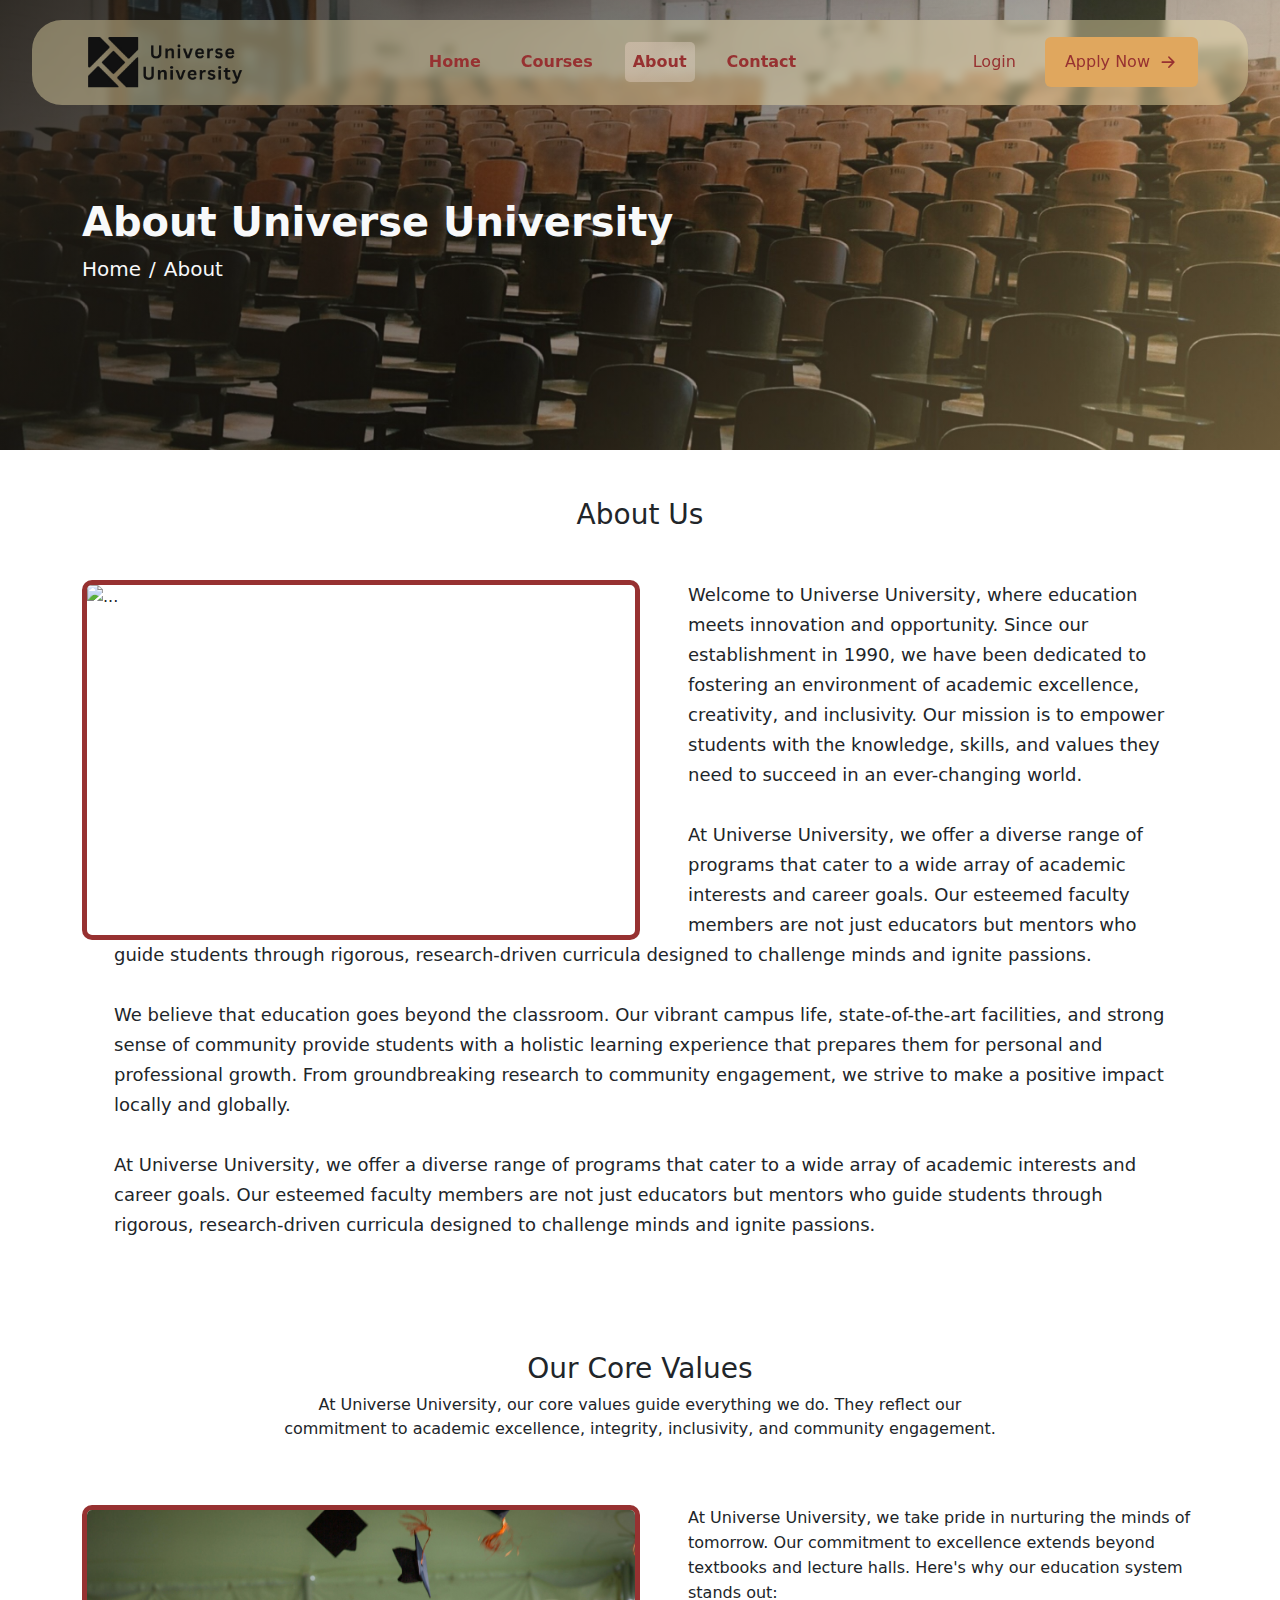
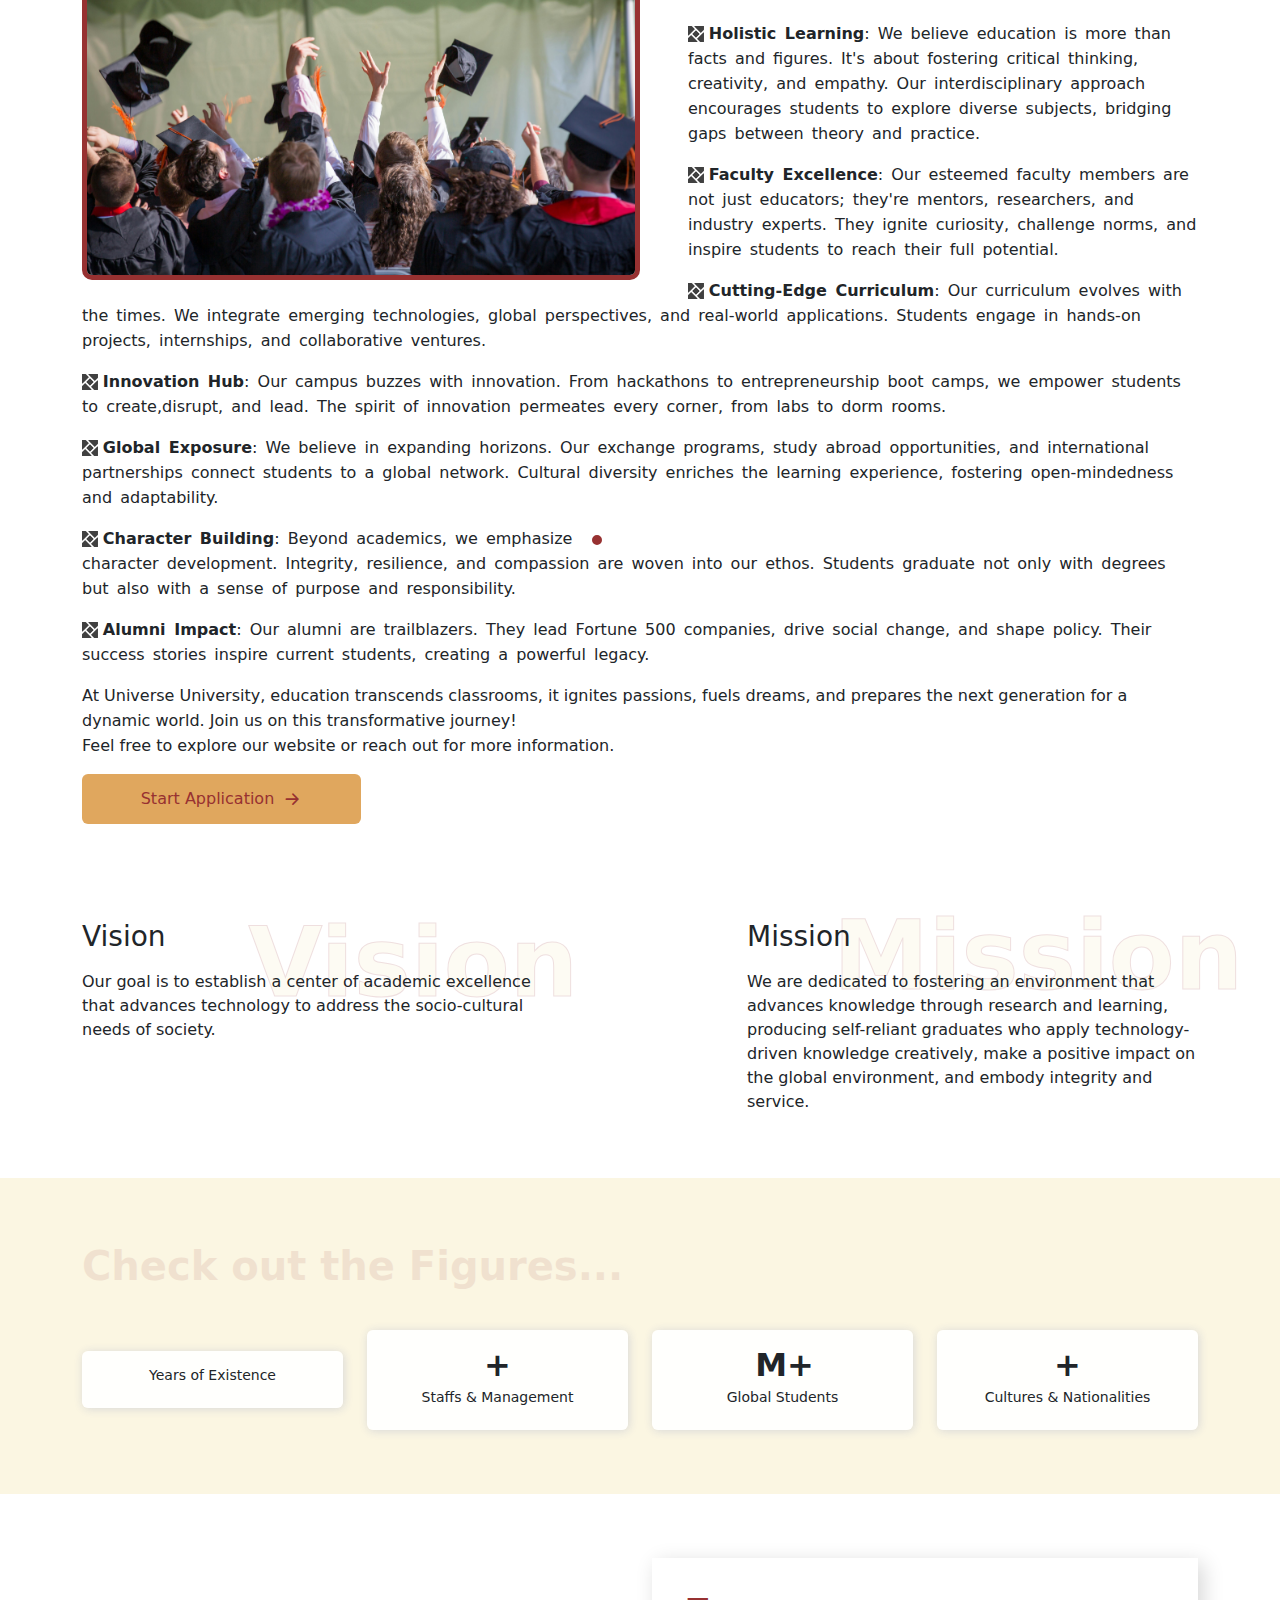
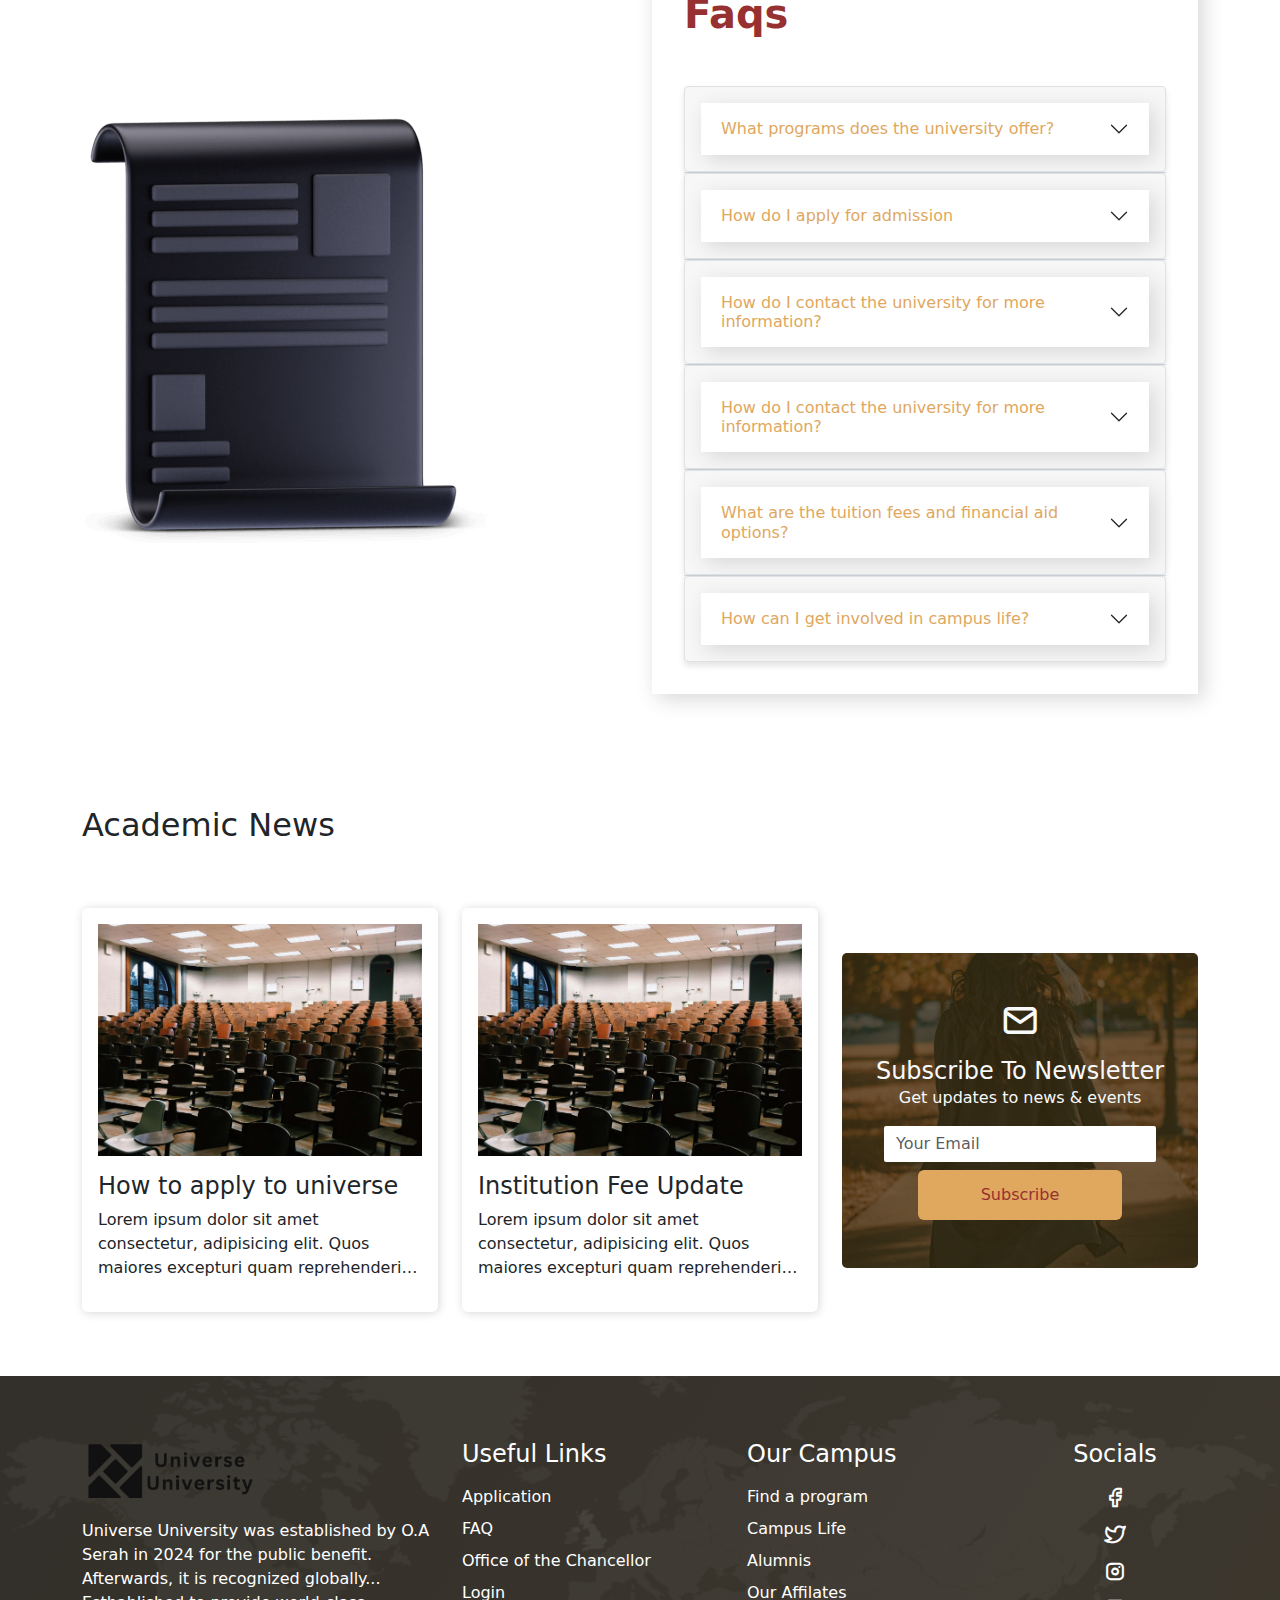
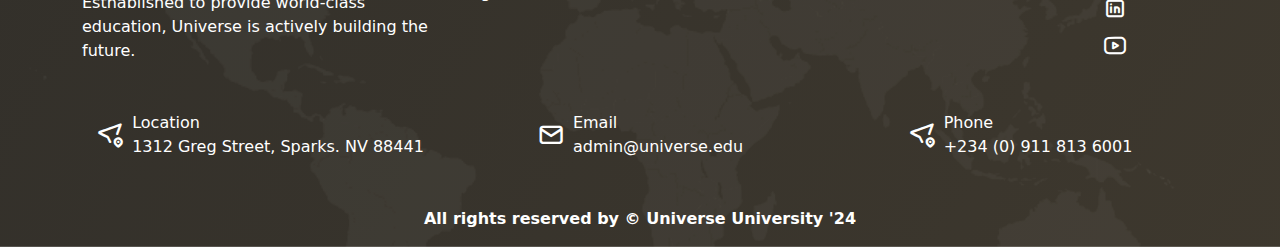
==== commit 8d3c9cd6: "Progress" ====
--- a/about.html
+++ b/about.html
@@ -21,27 +21,27 @@
                 <a class="navbar-brand" href="#" style="width: 15%;">
                     <img src="images/multiple2.png" alt="" class="img-fluid" width="" height="20px">
                 </a>
-                <button class="navbar-toggler" type="button" data-bs-toggle="collapse" data-bs-target="#navbarSupportedContent" aria-controls="navbarSupportedContent" aria-expanded="false" aria-label="Toggle navigation">
+                <button class="navbar-toggler" onclick="openAndClose()" type="button" data-bs-toggle="collapse" data-bs-target="#navbarSupportedContent" aria-controls="navbarSupportedContent" aria-expanded="false" aria-label="Toggle navigation">
                     <span class="navbar-toggler-icon"></span>
                 </button>
                 <div class="collapse navbar-collapse" id="navbarSupportedContent">
                     <ul class="navbar-nav mx-auto gap-4 mb-2 mb-lg-0">
                         <li class="nav-item">
-                            <a class="nav-link px-2" aria-current="page" href="index">Home</a>
+                            <a class="nav-link px-2" aria-current="page" href="index.html">Home</a>
                         </li>
                         <li class="nav-item">
                             <a class="nav-link px-2" href="index.html#academics">Courses</a>
                         </li>
                         <li class="nav-item">
-                            <a class="nav-link px-2 active" href="#">About</a>
+                            <a class="nav-link px-2 active" href="about.html">About</a>
                         </li>
                         <li class="nav-item">
-                            <a class="nav-link px-2" href="contact">Contact</a>
+                            <a class="nav-link px-2" href="contact.html">Contact</a>
                         </li>
                     </ul>
                     <div class="d-flex flex-row gap-3 align-items-center">
-                        <a href="login" class="btn" style="color: var(--deep) !important;">Login</a>
-                        <a href="applicationform" class="btn navbtn d-flex align-items-center gap-2 justify-content-center"><span>Apply Now</span> <i class="ti ti-arrow-right"></i></a>
+                        <a href="login.html" class="btn" style="color: var(--deepsy) !important;">Login</a>
+                        <a href="applicationform.html" class="btn navbtn d-flex align-items-center gap-2 justify-content-center"><span>Apply Now</span> <i class="ti ti-arrow-right"></i></a>
                     </div>
                 </div>
             </div>
@@ -53,7 +53,7 @@
                     <div class="col-12 h-100">
                         <div class="card bg-transparent text-light border-0">
                             <h1 class="fw-bold">About Universe University</h1>
-                            <p class="fs-5 d-flex gap-2"><a class="nav-link" href="index">Home</a> / <a class="nav-link" href="#">About</a></p>
+                            <p class="fs-5 d-flex gap-2"><a class="nav-link" href="index.html">Home</a> / <a class="nav-link" href="#">About</a></p>
                         </div>
                     </div>
                 </div>
@@ -113,7 +113,7 @@
                             <li><b>Alumni Impact</b>: Our alumni are trailblazers. They lead Fortune 500 companies, drive social change, and shape policy. Their success stories inspire current students, creating a powerful legacy.</li>
                         </ul>
                         <p>At Universe University, education transcends classrooms, it ignites passions, fuels dreams, and prepares the next generation for a dynamic world. Join us on this transformative journey!<br>Feel free to explore our website or reach out for more information.</p>
-                        <a href="applicationform" class="btn mt-3 aboutbtn d-flex gap-2 align-items-center justify-content-center w-25"><span>Start Application</span> <i class="ti ti-arrow-right"></i></a>
+                        <a href="applicationform.html" class="btn mt-3 aboutbtn d-flex gap-2 align-items-center justify-content-center w-25"><span>Start Application</span> <i class="ti ti-arrow-right"></i></a>
                     </div>
                 </div>
             </div>
@@ -271,7 +271,7 @@
                     <div class="col-lg-8 col-12">
                         <div class="row news">
                             <div class="col-lg-6 col-md-6 my-3 col-12 mx-auto">
-                                <a href="blog1" class="nav-link">
+                                <a href="blog1.html" class="nav-link">
                                     <div class="card bg-transparent border-0 p-3">
                                         <div class="card-img">
                                             <img src="images/img21.jpg" alt="..." class="img-fluid">
@@ -284,7 +284,7 @@
                                 </a>
                             </div>
                             <div class="col-lg-6 col-md-6 my-3 col-12 mx-auto">
-                                <a href="blog2" class="nav-link">
+                                <a href="blog2.html" class="nav-link">
                                     <div class="card bg-transparent border-0 p-3">
                                         <div class="card-img">
                                             <img src="images/img21.jpg" alt="..." class="img-fluid">
@@ -325,19 +325,19 @@
                     <div class="col-lg-3 col-md-6 col-12 mt-3">
                         <h4>Useful Links</h4>
                         <ul class="navbar-nav gap-2 mt-3">
-                            <li><a class="nav-link p-0" href="applicationform">Application</a></li>
-                            <li><a class="nav-link p-0" href="about#faq">FAQ</a></li>
-                            <li><a class="nav-link p-0" href="chancelloroffice">Office of the Chancellor</a></li>
-                            <li><a class="nav-link p-0" href="login">Login</a></li>
+                            <li><a class="nav-link p-0" href="applicationform.html">Application</a></li>
+                            <li><a class="nav-link p-0" href="about.html#faq">FAQ</a></li>
+                            <li><a class="nav-link p-0" href="chancelloroffice.html">Office of the Chancellor</a></li>
+                            <li><a class="nav-link p-0" href="login.html">Login</a></li>
                         </ul>
                     </div>
                     <div class="col-lg-3 col-md-6 col-12 mt-3">
                         <h4>Our Campus</h4>
                         <ul class="navbar-nav gap-2 mt-3">
-                            <li><a class="nav-link p-0" href="index#academics">Find a program</a></li>
-                            <li><a class="nav-link p-0" href="campuslife">Campus Life</a></li>
-                            <li><a class="nav-link p-0" href="alumni">Alumnis</a></li>
-                            <li><a class="nav-link p-0" href="affilate">Our Affilates</a></li>
+                            <li><a class="nav-link p-0" href="index.html#academics">Find a program</a></li>
+                            <li><a class="nav-link p-0" href="campuslife.html">Campus Life</a></li>
+                            <li><a class="nav-link p-0" href="alumni.html">Alumnis</a></li>
+                            <li><a class="nav-link p-0" href="affilate.html">Our Affilates</a></li>
                         </ul>
                     </div>
                     <div class="col-lg-2 col-md-6 col-12 mt-3 text-center">
@@ -353,7 +353,7 @@
                     <div class="col-12 mt-3">
                         <div class="row align-items-center justify-content-center">
                             <div class="col-lg-4 col-md-4 col-12 mt-3">
-                                <a class="nav-link" href="contact#contact">
+                                <a class="nav-link" href="contact.html#contact">
                                     <div class="d-flex flex-lg-row flex-md-row flex-column align-items-center gap-lg-2 gap-md-2 text-center text-lg-start text-md-start justify-content-center">
                                         <i class="ti ti-location-pin fs-3"></i>
                                         <div class="d-grid">
--- a/styles.css
+++ b/styles.css
@@ -8,10 +8,12 @@
     margin: 0;
     padding: 0;
     box-sizing: border-box;
-    /* opacity: 0% !important; */
 }
 ::-webkit-scrollbar{
     display: none;
+}
+.blog .card{
+    border: 3px solid var(--deepsy);
 }
 .nav-brand{
     border: none;
@@ -799,11 +801,9 @@
 }
 .programs .btn-row .activeState{
     background: var(--deeper);
-    border: solid var(--deepsy);
-    border-width: 0 2px 0 2px;
-    transition: .5s;
-    position: relative;
-    font-weight: 900;
+    transition: 0.1s;
+    position: relative;
+    font-weight: 800;
     z-index: 1;
 }
 .programs .btn-row .activeState::first-letter{
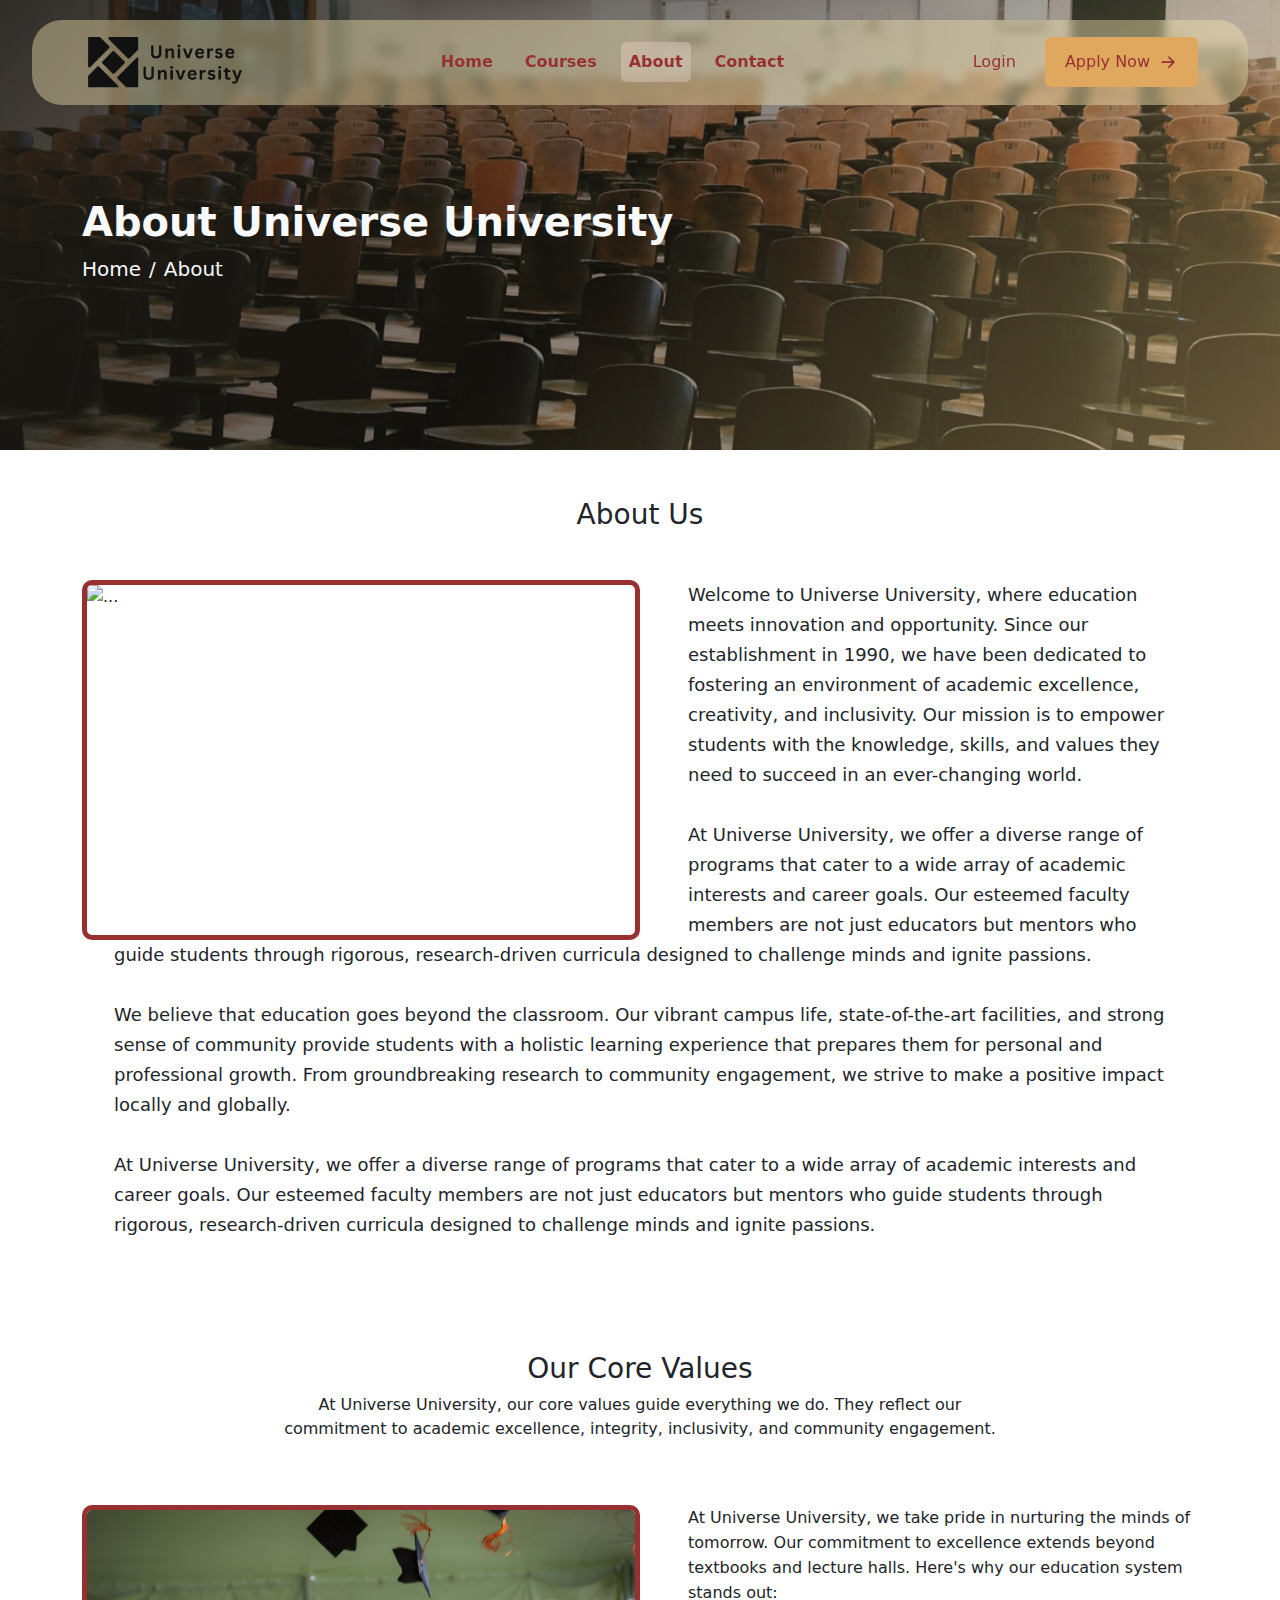
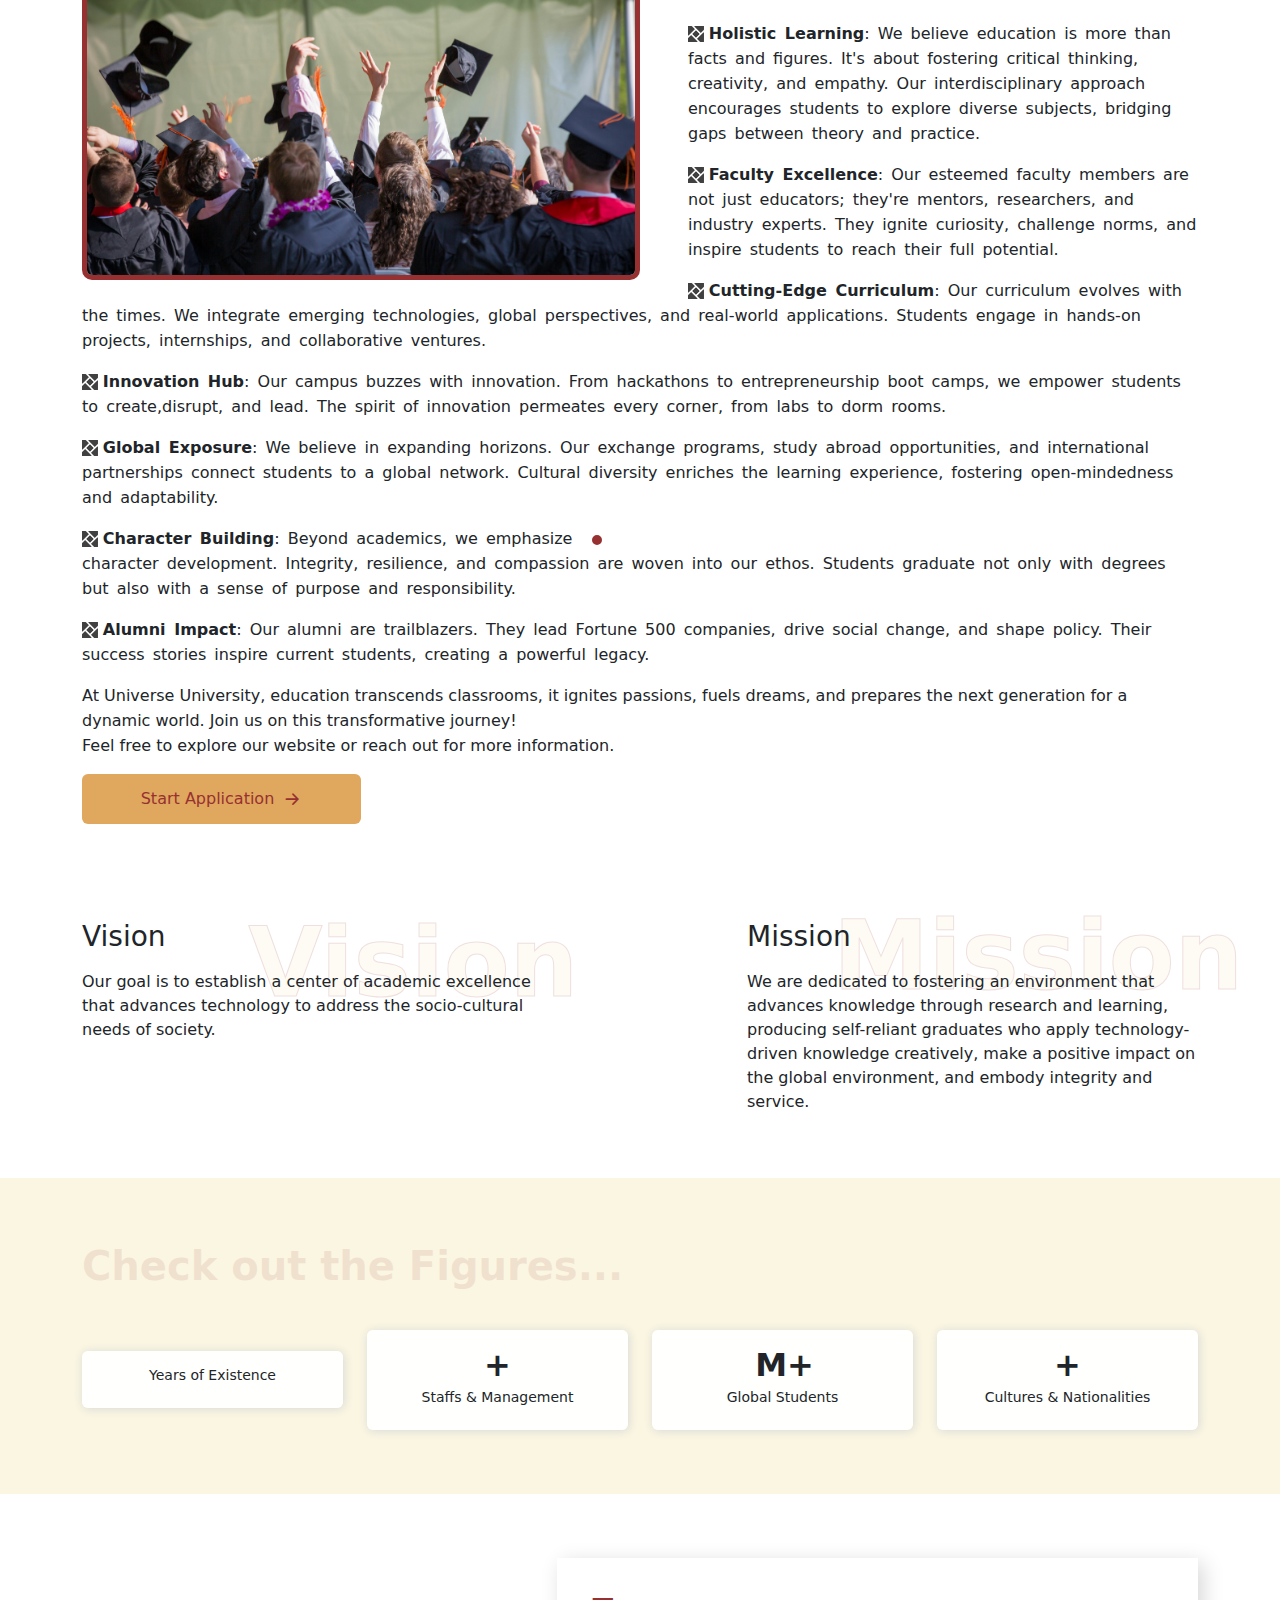
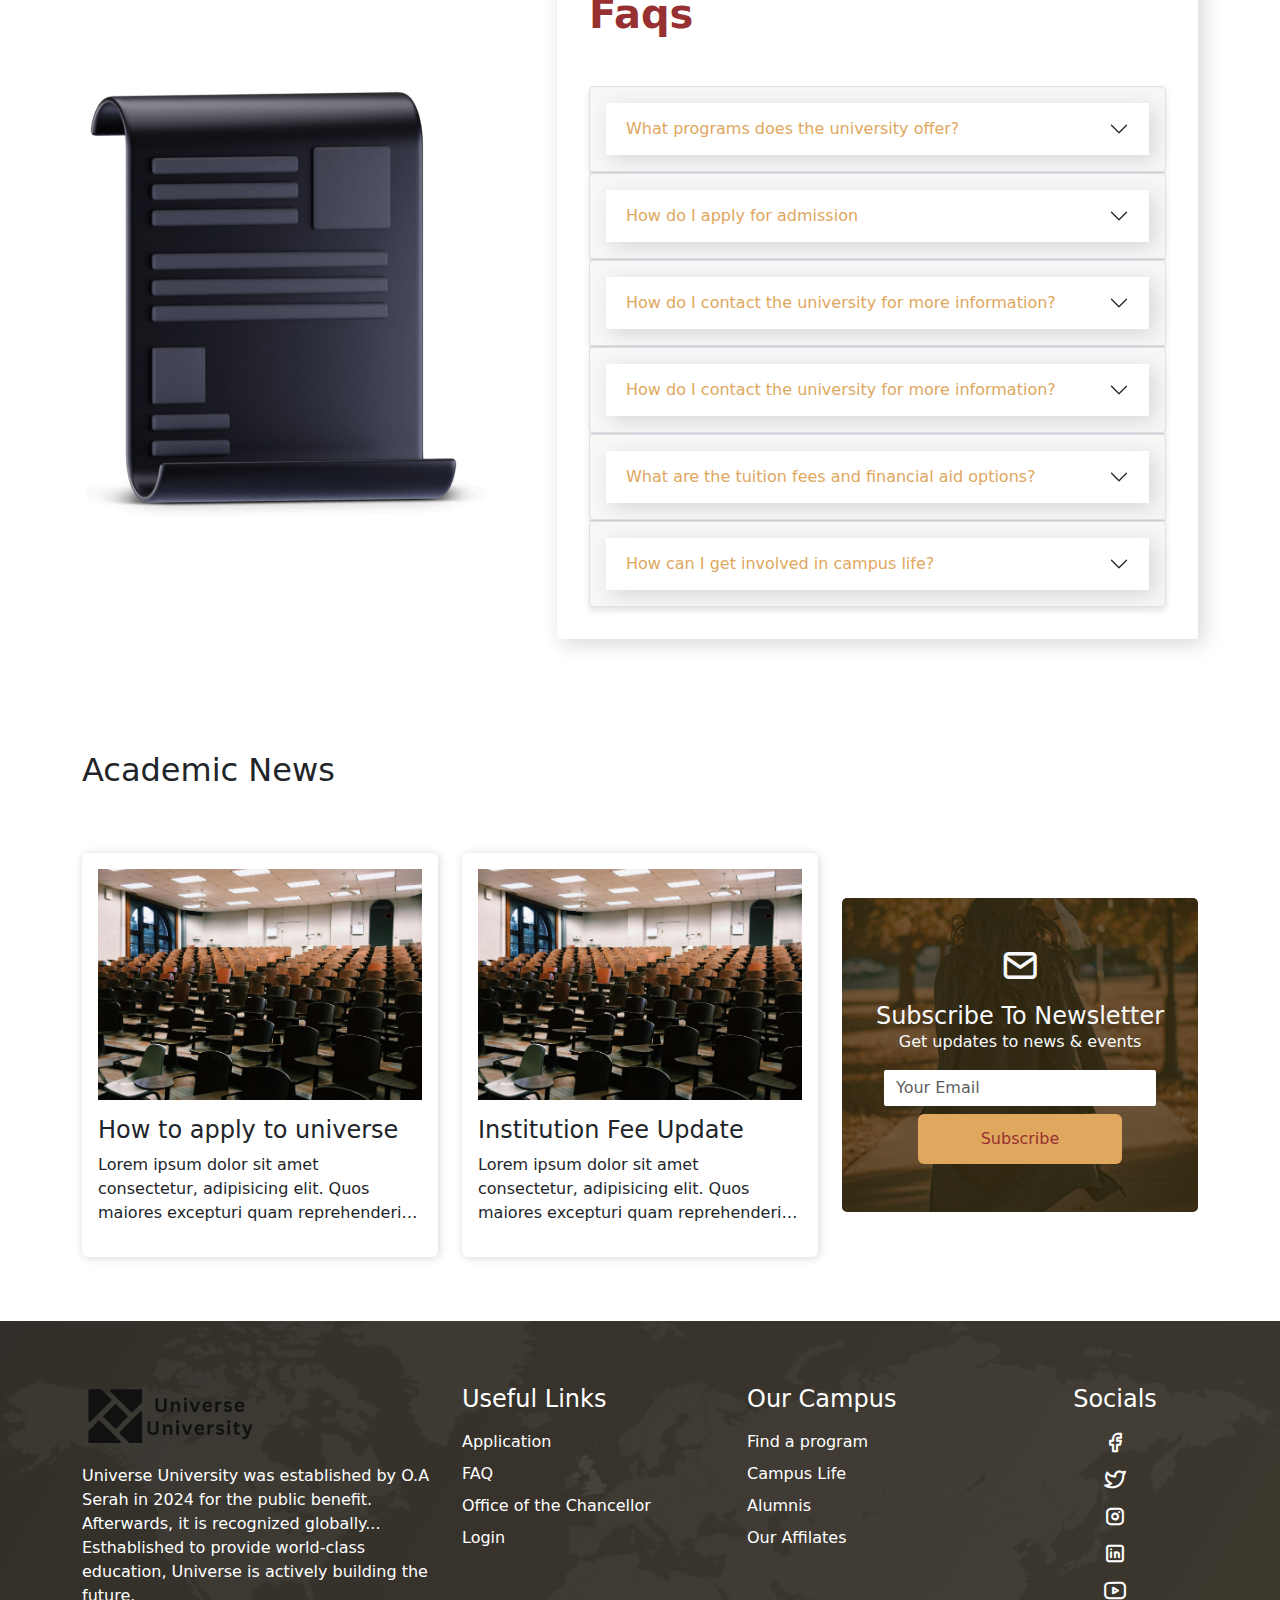
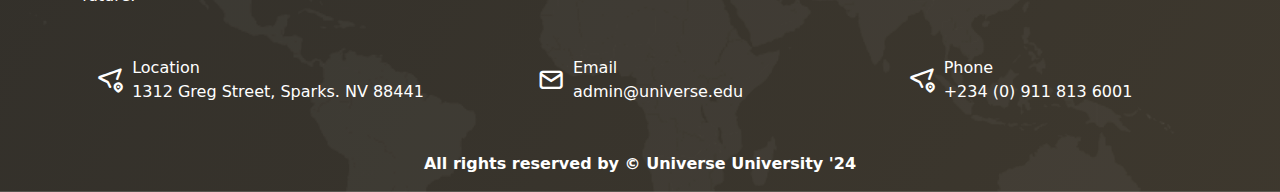
==== commit d701072f: "Making corrections" ====
--- a/about.html
+++ b/about.html
@@ -4,7 +4,7 @@
     <meta charset="UTF-8">
     <meta name="viewport" content="width=device-width, initial-scale=1.0">
     <title>Universe University</title>
-    <link rel="stylesheet" href="offlines/bootstrap.min.css">
+    <link href="https://cdn.jsdelivr.net/npm/bootstrap@5.3.0/dist/css/bootstrap.min.css" rel="stylesheet">
     <link rel="stylesheet" href="offlines/tabler-icons/webfont/tabler-icons.min.css">
 
     <link rel="stylesheet" href="styles.css">
@@ -21,11 +21,11 @@
                 <a class="navbar-brand" href="#" style="width: 15%;">
                     <img src="images/multiple2.png" alt="" class="img-fluid" width="" height="20px">
                 </a>
-                <button class="navbar-toggler" onclick="openAndClose()" type="button" data-bs-toggle="collapse" data-bs-target="#navbarSupportedContent" aria-controls="navbarSupportedContent" aria-expanded="false" aria-label="Toggle navigation">
+                <button class="navbar-toggler" type="button" data-bs-toggle="collapse" data-bs-target="#navbarSupportedContent" aria-controls="navbarSupportedContent" aria-expanded="false" aria-label="Toggle navigation">
                     <span class="navbar-toggler-icon"></span>
                 </button>
-                <div class="collapse navbar-collapse" id="navbarSupportedContent">
-                    <ul class="navbar-nav mx-auto gap-4 mb-2 mb-lg-0">
+                <div class="collapse navbar-collapse pb-lg-0 pb-3" id="navbarSupportedContent">
+                    <ul class="navbar-nav mx-auto gap-3 mb-2 mt-lg-0 mt-3 mb-lg-0">
                         <li class="nav-item">
                             <a class="nav-link px-2" aria-current="page" href="index.html">Home</a>
                         </li>
@@ -39,14 +39,14 @@
                             <a class="nav-link px-2" href="contact.html">Contact</a>
                         </li>
                     </ul>
-                    <div class="d-flex flex-row gap-3 align-items-center">
+                    <div class="d-flex flex-lg-row flex-column gap-3 align-items-lg-center align-items-start">
                         <a href="login.html" class="btn" style="color: var(--deepsy) !important;">Login</a>
-                        <a href="applicationform.html" class="btn navbtn d-flex align-items-center gap-2 justify-content-center"><span>Apply Now</span> <i class="ti ti-arrow-right"></i></a>
+                        <a href="applicationform.html" class="btn navbtn w-100 d-flex align-items-center gap-2 justify-content-center"><span>Apply Now</span> <i class="ti ti-arrow-right"></i></a>
                     </div>
                 </div>
             </div>
         </nav>
-
+        
         <section class="R-herosection py-5">
             <div class="container pt-5">
                 <div class="row d-flex align-items-center justify-content-center">
@@ -188,12 +188,12 @@
         <section class="faq py-5" id="faq">
             <div class="container">
                 <div class="row align-items-center">
-                    <div class="col-lg-6 col-12 my-3 d-none d-lg-block">
+                    <div class="col-lg-5 col-12 my-3 d-none d-lg-block">
                         <div>
                             <img src="images/img23.png" alt="" class="img-fluid">
                         </div>
                     </div>
-                    <div class="col-lg-6 col-12 my-3">
+                    <div class="col-lg-7 col-12 my-3">
                         <div class="faqs">
                             <h1 class="fw-bold mb-5">Faqs</h1>
                             <div class="accordion accordion-flush" id="accordionFlushExample">
@@ -396,9 +396,9 @@
                 
     </div>
     
-
-    <script src="offlines/bootstrap.bundle.min.js"></script>
-    <script src="offlines/bootstrap.bundle.js"></script>
+    
+    <script src="https://cdn.jsdelivr.net/npm/@popperjs/core@2.11.6/dist/umd/popper.min.js"></script>
+    <script src="https://cdn.jsdelivr.net/npm/bootstrap@5.3.0/dist/js/bootstrap.min.js"></script>
     <script src="https://cdnjs.cloudflare.com/ajax/libs/odometer.js/0.4.8/odometer.min.js"></script>
     <script>
         const countersSection = document.getElementById('countersSection');
--- a/responsiveness.css
+++ b/responsiveness.css
@@ -18,7 +18,7 @@
         border-radius: 20px;
     }
     .recreational .fff{
-        height: 300px !important;
+        height: 250px !important;
     }
     .yyyy::after{
         bottom: -5rem;
@@ -42,6 +42,9 @@
 @media (min-width:200px) and (max-width:767px) {
     .herosection{
         height: 100vh !important;
+    }
+    .faqs{
+        padding: 1rem !important;
     }
     .real-about .card-img{
         width: 100%;
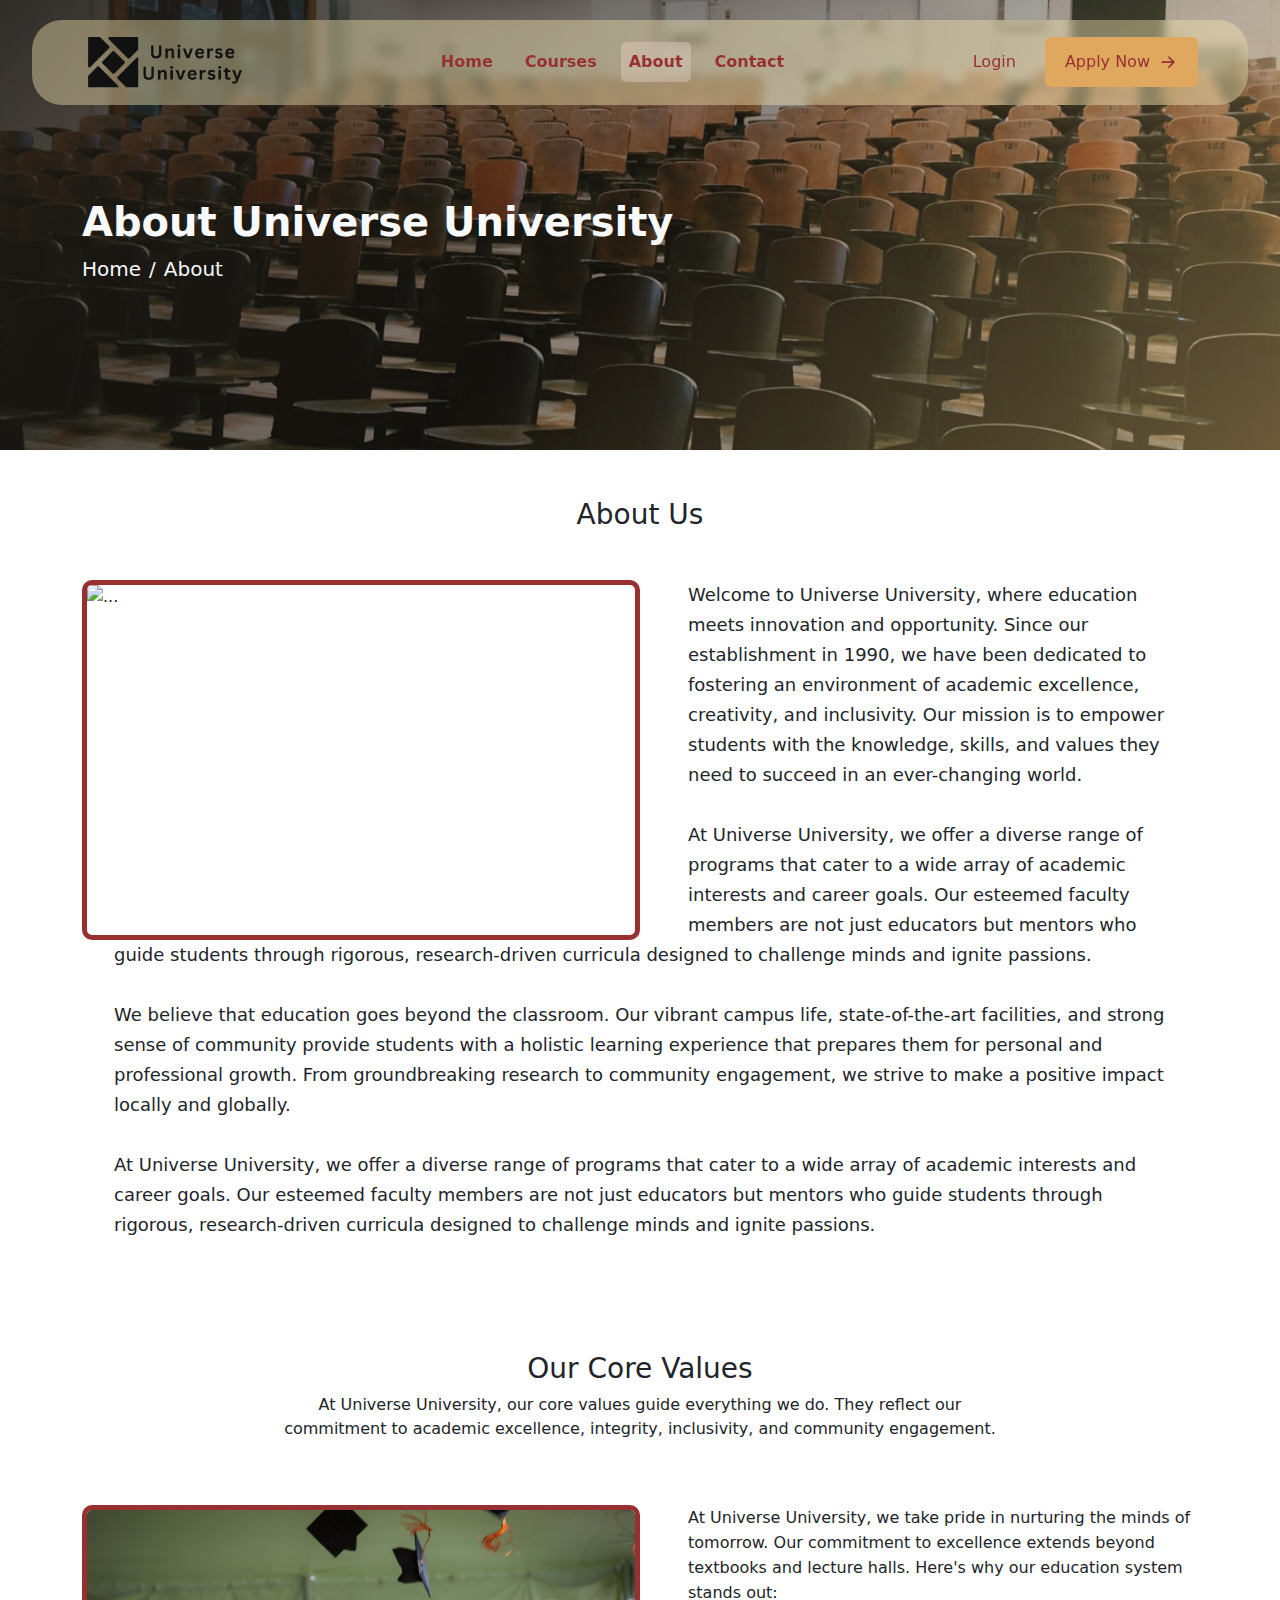
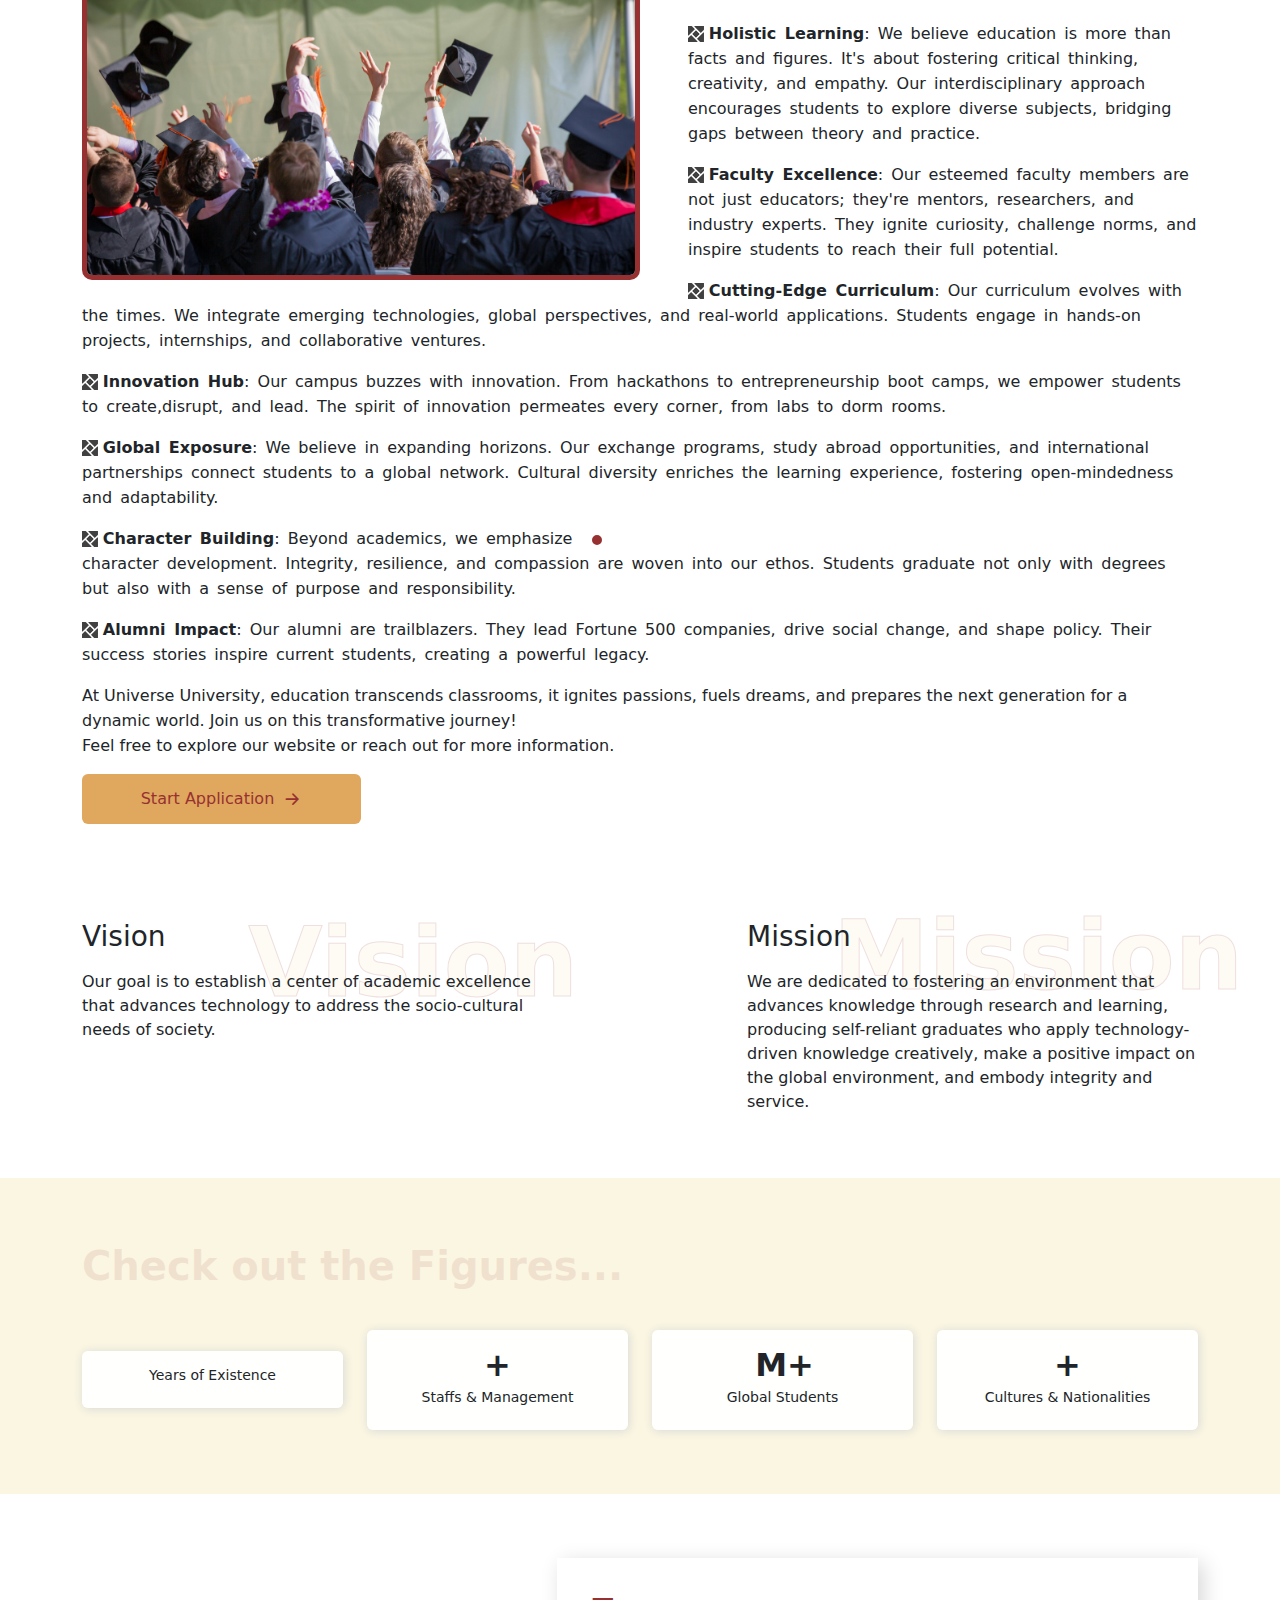
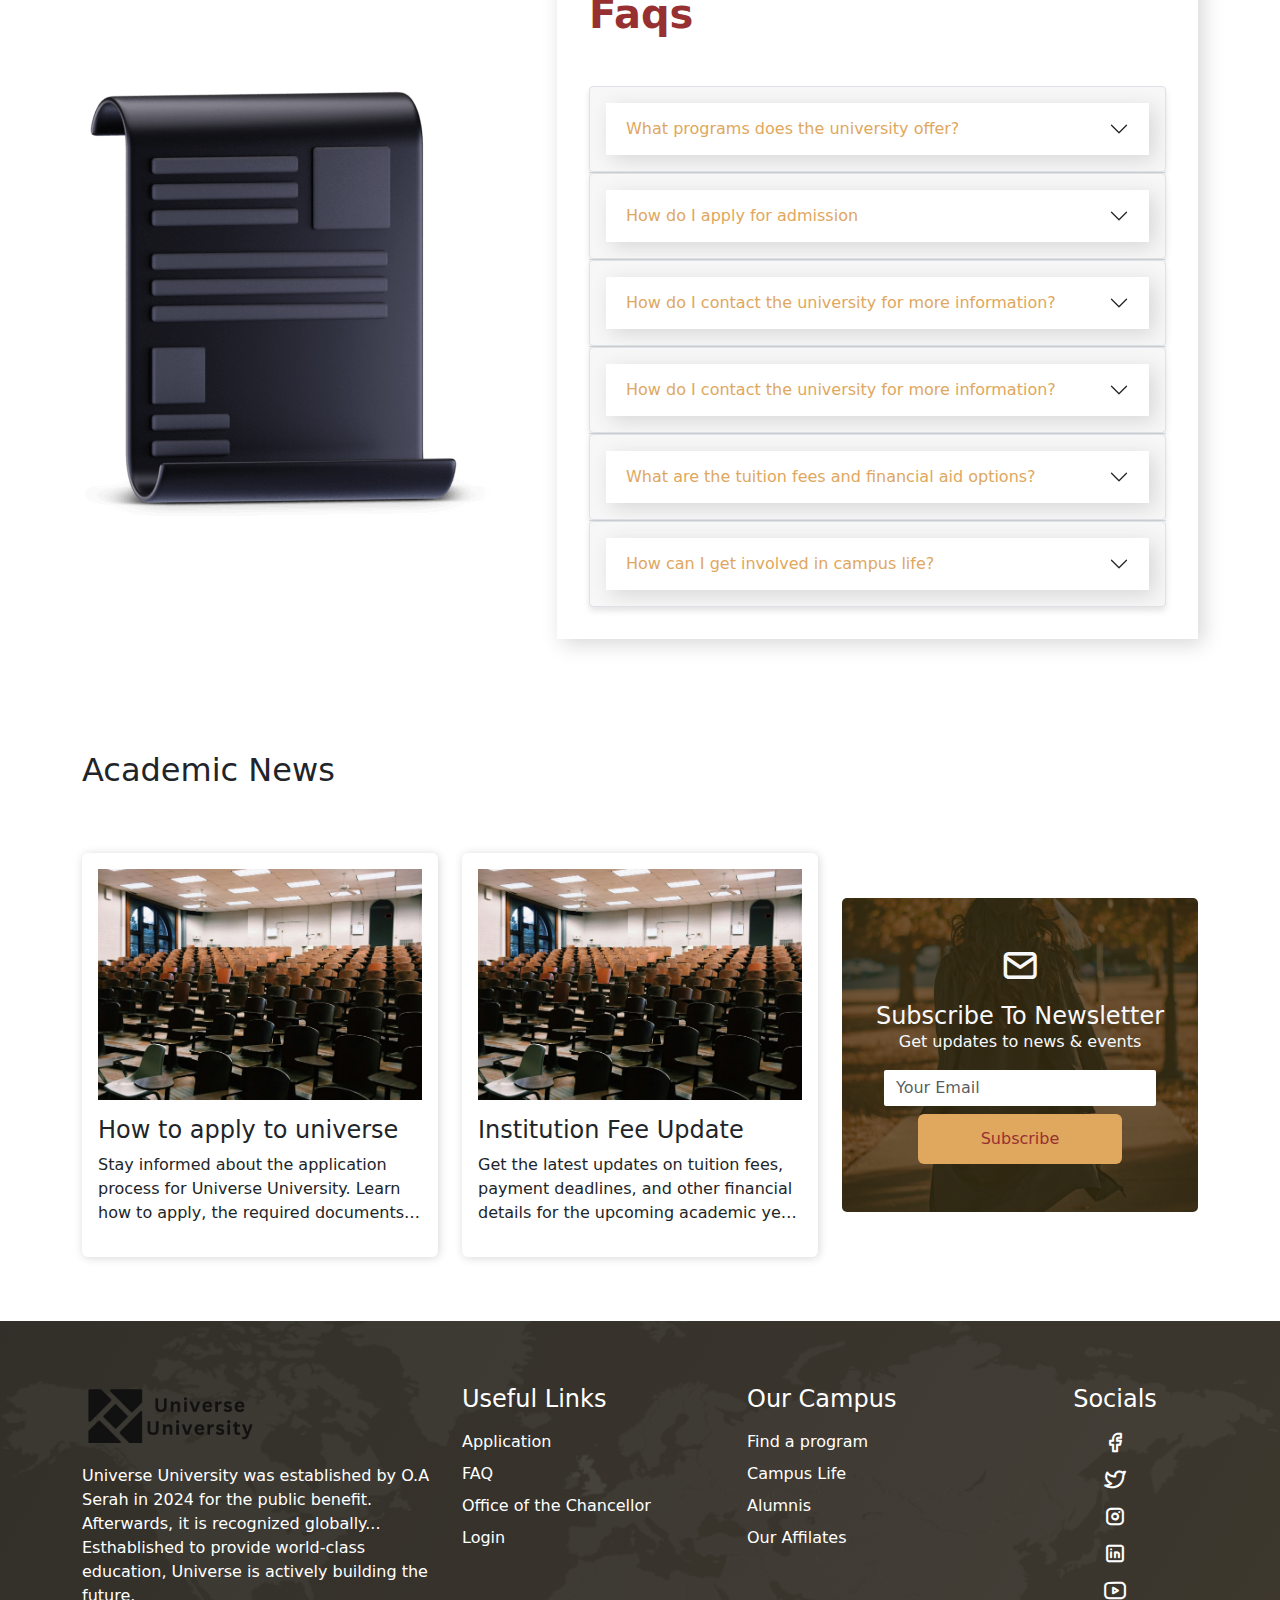
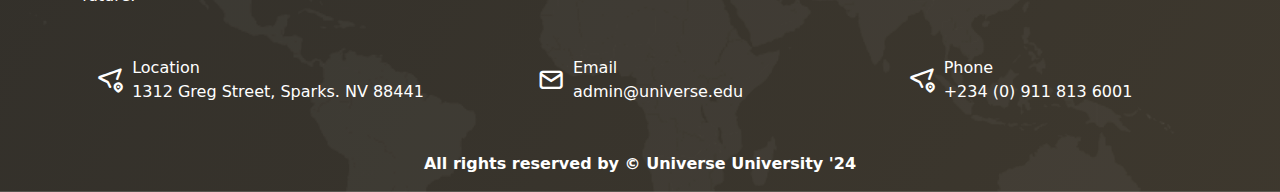
==== commit f9ce2837: "Made corrections" ====
--- a/about.html
+++ b/about.html
@@ -30,7 +30,7 @@
                             <a class="nav-link px-2" aria-current="page" href="index.html">Home</a>
                         </li>
                         <li class="nav-item">
-                            <a class="nav-link px-2" href="index.html#academics">Courses</a>
+                            <a class="nav-link px-2" href="programmes.html">Courses</a>
                         </li>
                         <li class="nav-item">
                             <a class="nav-link px-2 active" href="about.html">About</a>
@@ -278,7 +278,7 @@
                                         </div>
                                         <div class="card-text mt-3">
                                             <h4>How to apply to universe</h4>
-                                            <p>Lorem ipsum dolor sit amet consectetur, adipisicing elit. Quos maiores excepturi quam reprehenderit fugiat mollitia architecto non animi. Accusantium, unde.</p>
+                                            <p>Stay informed about the application process for Universe University. Learn how to apply, the required documents, and important deadlines. Our step-by-step guide will ensure you’re fully prepared to begin your journey at Universe University....</p>
                                         </div>
                                     </div>
                                 </a>
@@ -291,7 +291,7 @@
                                         </div>
                                         <div class="card-text mt-3">
                                             <h4>Institution Fee Update</h4>
-                                            <p>Lorem ipsum dolor sit amet consectetur, adipisicing elit. Quos maiores excepturi quam reprehenderit fugiat mollitia architecto non animi. Accusantium, unde.</p>
+                                            <p>Get the latest updates on tuition fees, payment deadlines, and other financial details for the upcoming academic year. This article covers everything you need to know to stay on track with your finances while studying at Universe University.</p>
                                         </div>
                                     </div>
                                 </a>
@@ -334,7 +334,7 @@
                     <div class="col-lg-3 col-md-6 col-12 mt-3">
                         <h4>Our Campus</h4>
                         <ul class="navbar-nav gap-2 mt-3">
-                            <li><a class="nav-link p-0" href="index.html#academics">Find a program</a></li>
+                            <li><a class="nav-link p-0" href="programmes.html">Find a program</a></li>
                             <li><a class="nav-link p-0" href="campuslife.html">Campus Life</a></li>
                             <li><a class="nav-link p-0" href="alumni.html">Alumnis</a></li>
                             <li><a class="nav-link p-0" href="affilate.html">Our Affilates</a></li>
--- a/styles.css
+++ b/styles.css
@@ -130,6 +130,9 @@
     transition: .2s;
     cursor: pointer;
     box-shadow: 1px 1px 10px var(--deep);
+}
+.academicsbtn{
+    width: 50% !important;
 }
 .how .howcard:hover .number{
     transition: .8s;
--- a/responsiveness.css
+++ b/responsiveness.css
@@ -43,6 +43,9 @@
     .herosection{
         height: 100vh !important;
     }
+    .academicsbtn{
+        width: 100% !important;
+    }
     .faqs{
         padding: 1rem !important;
     }
@@ -55,8 +58,10 @@
     .btn-row{
         gap: 1rem;
     }
+    .contactcard,
     .applyform{
         font-size: 12px;
+        padding: 1.5rem !important;
     }
     .statcard{
         height: 100px;
